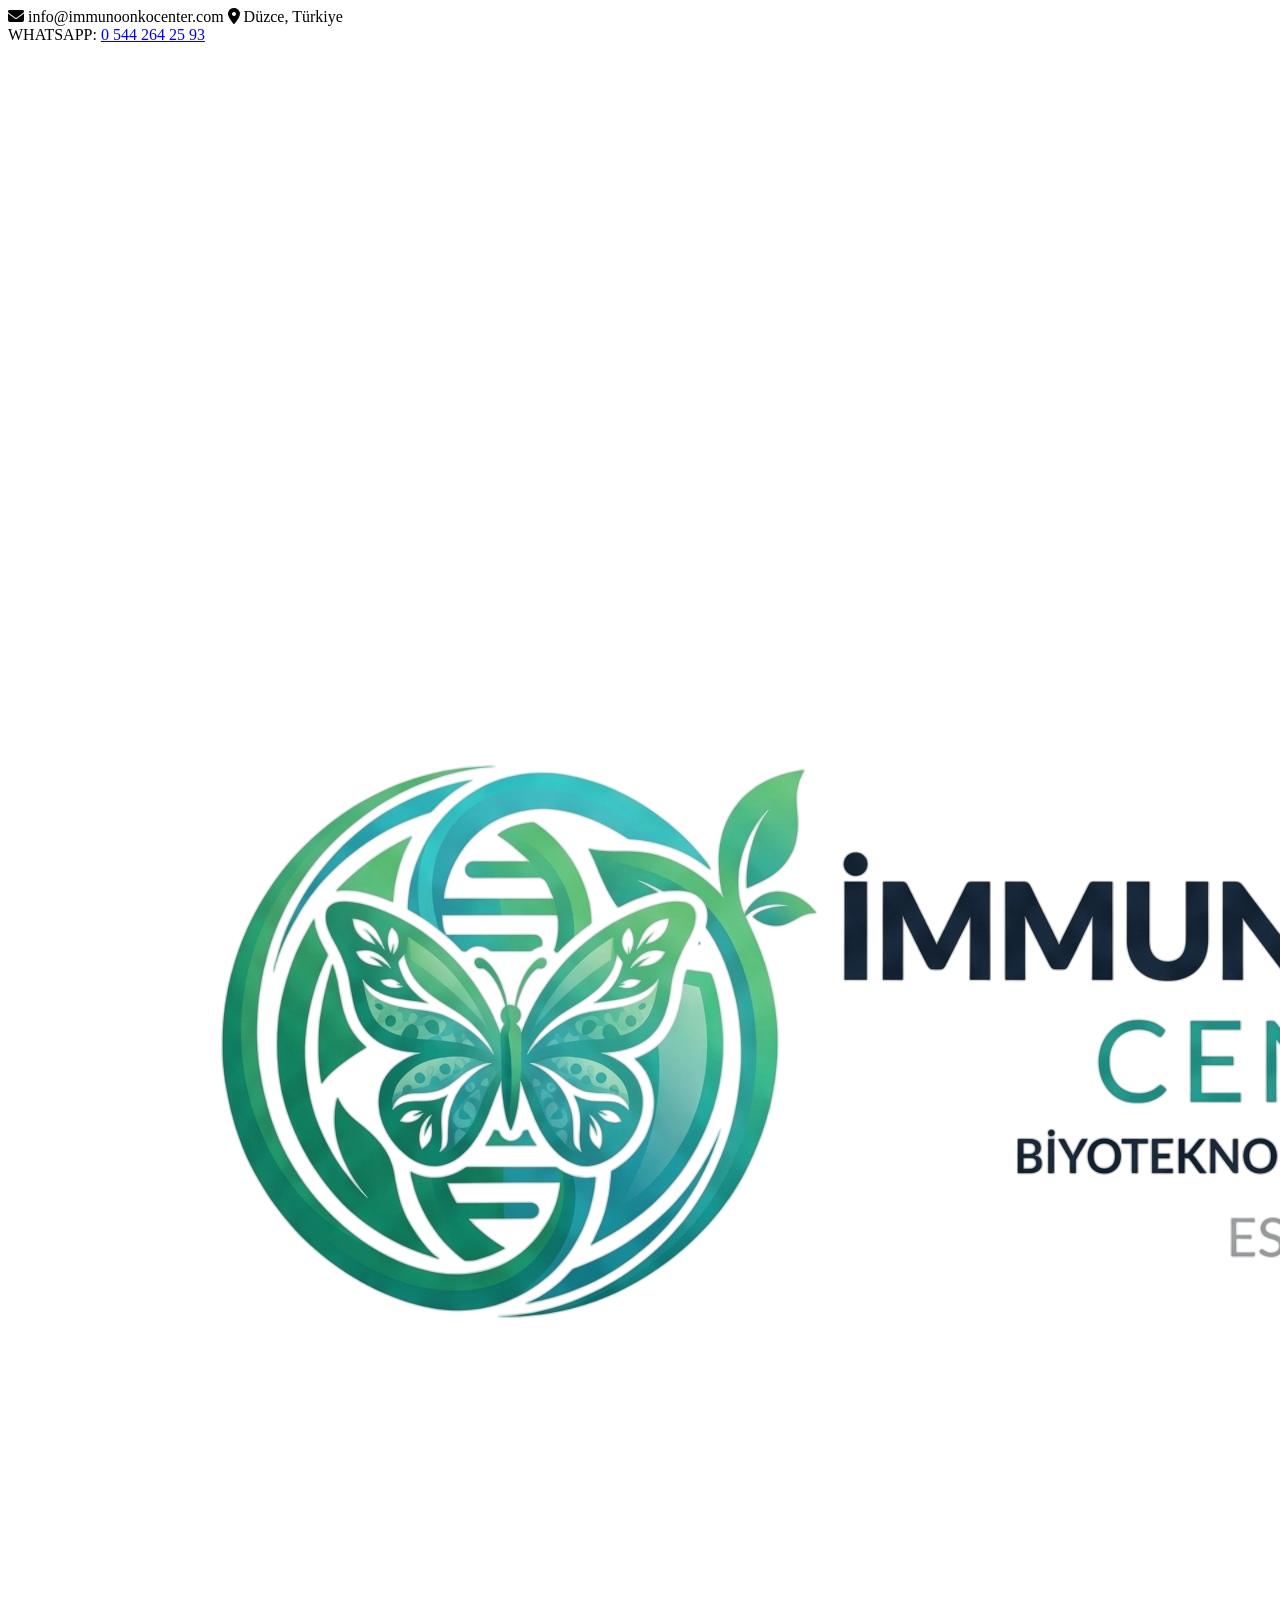
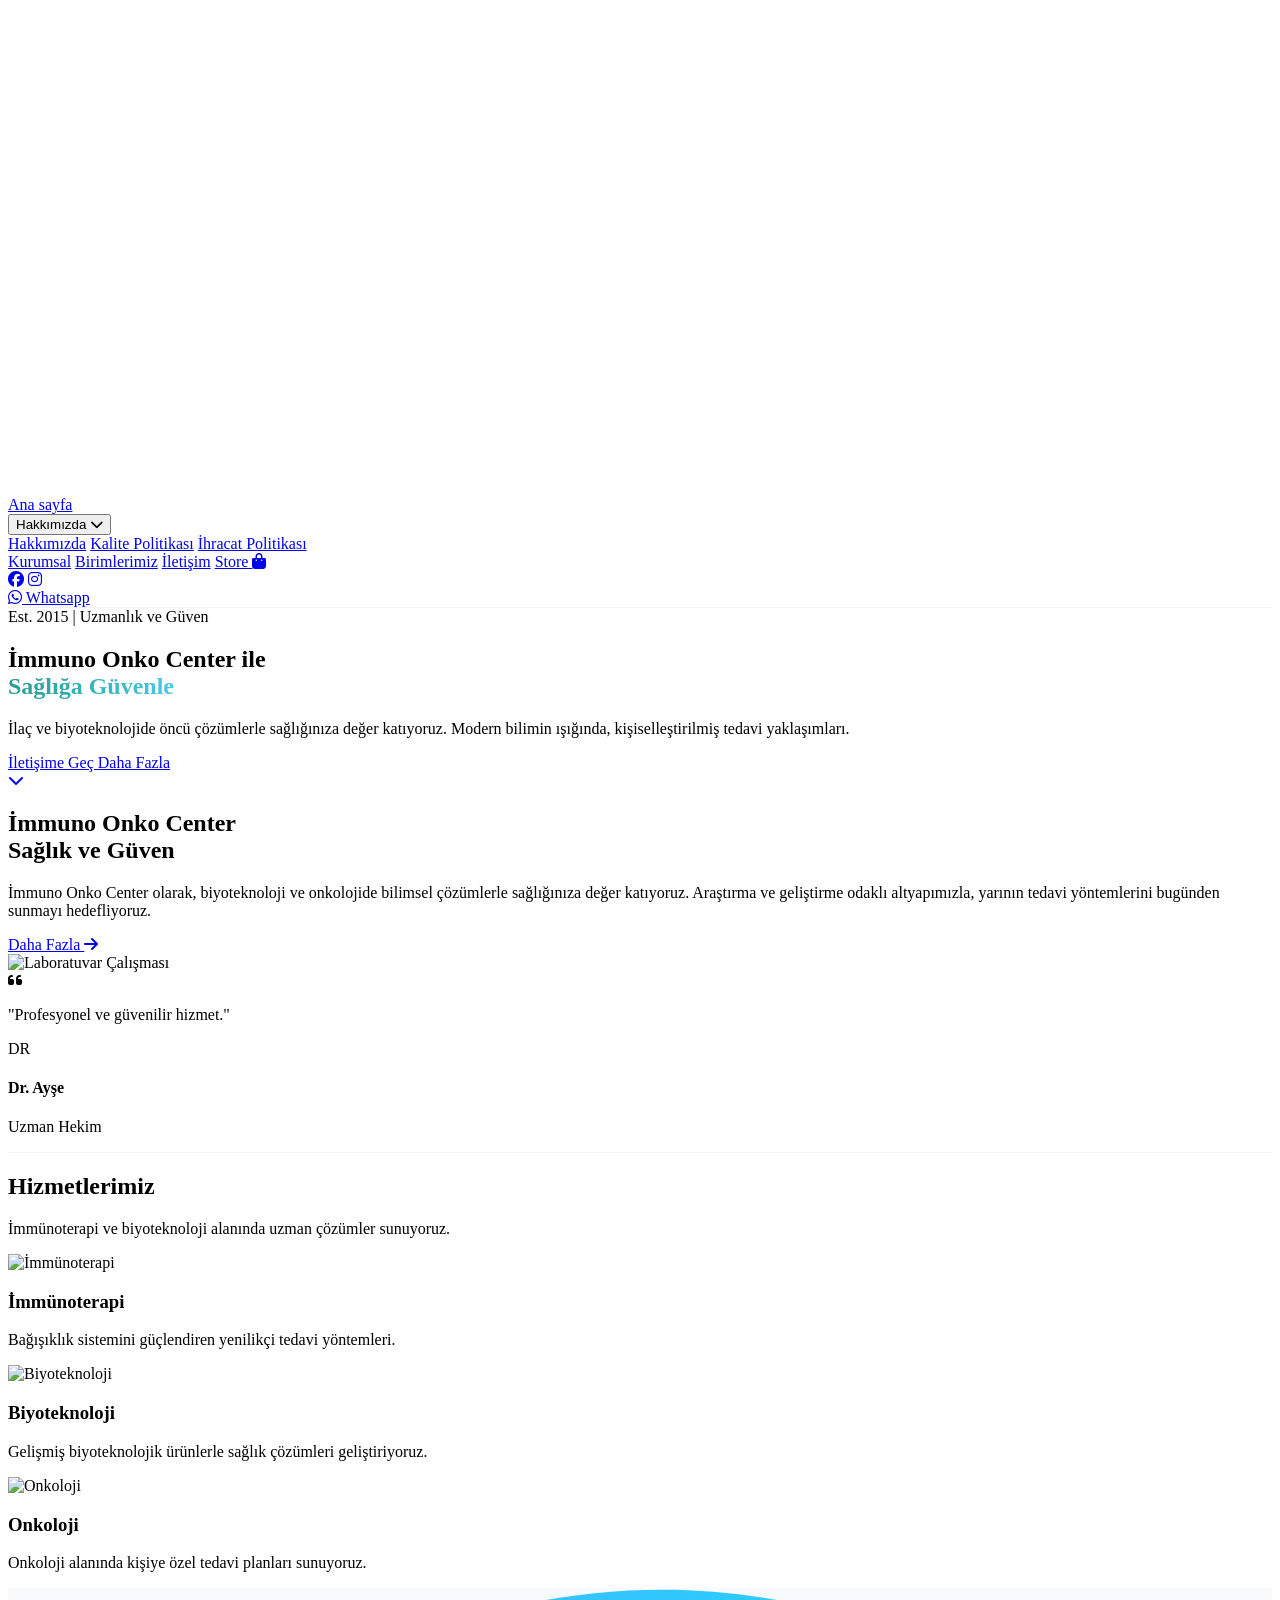
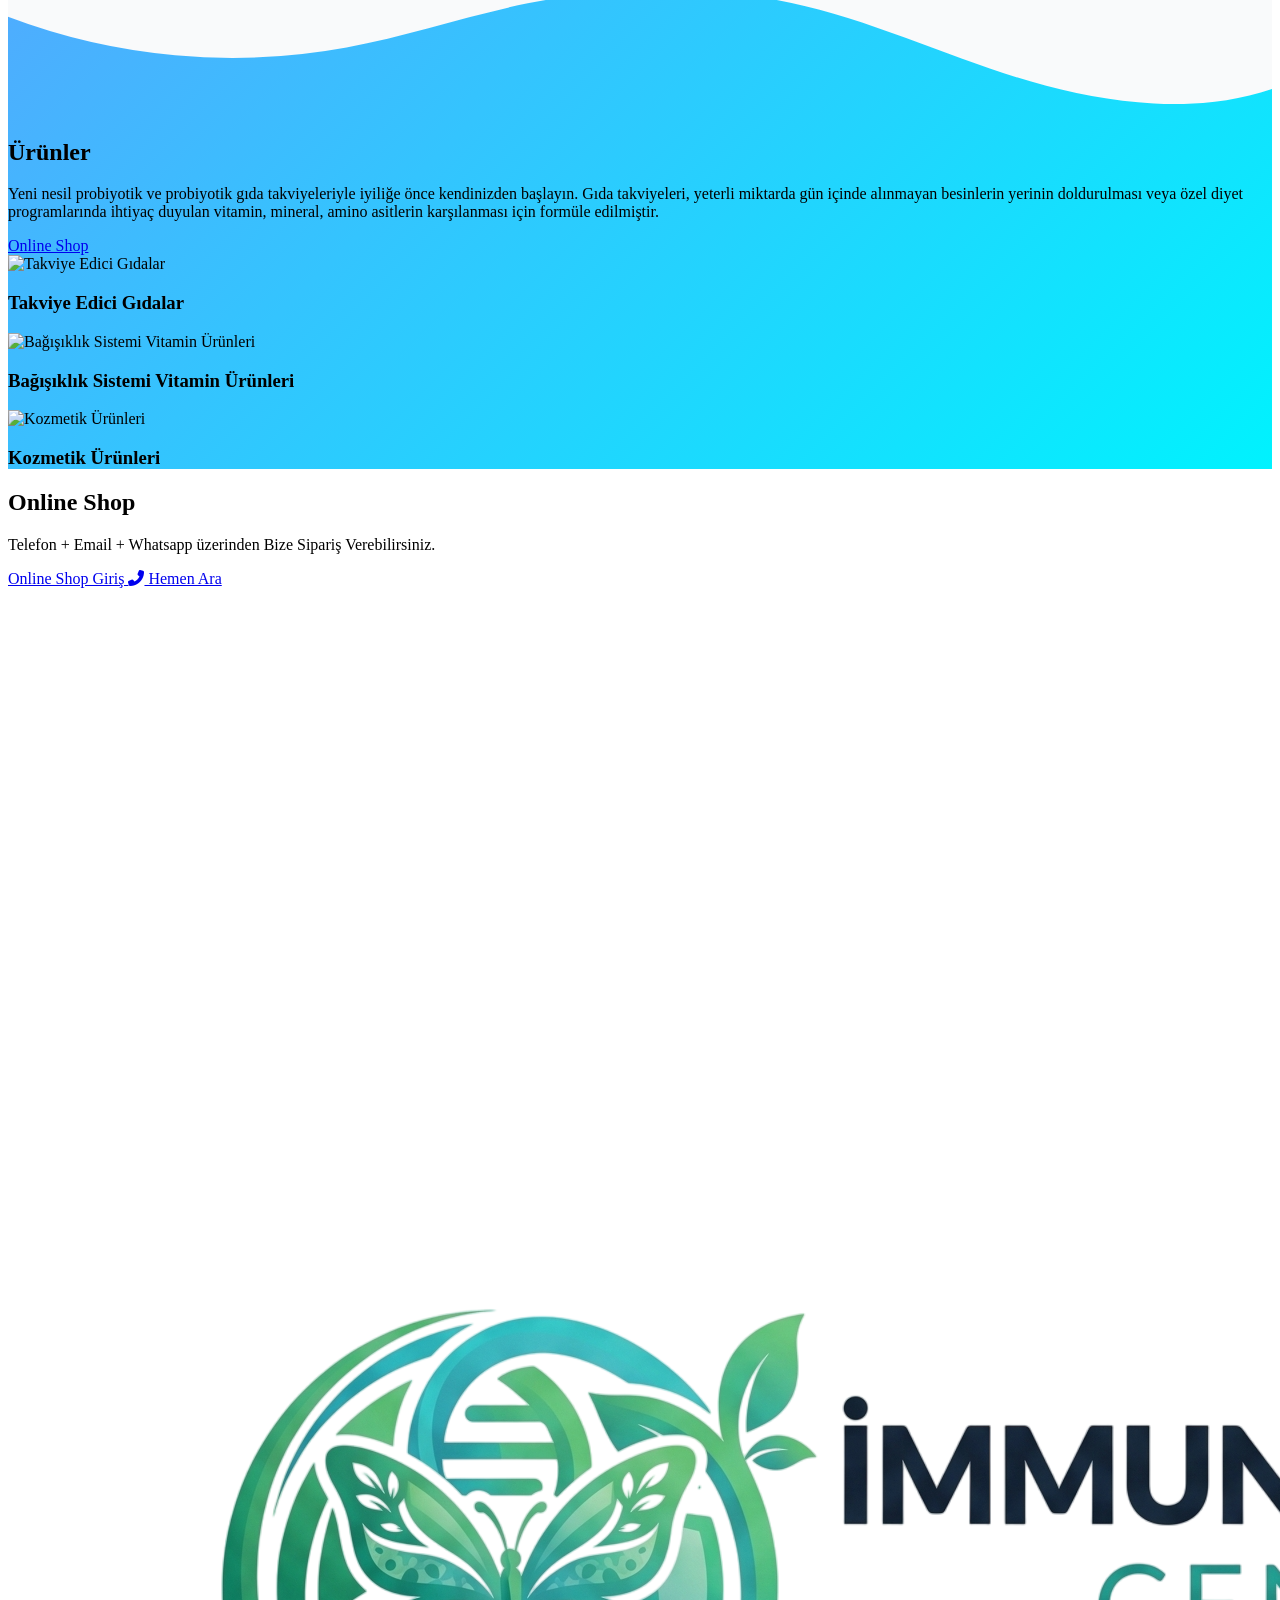
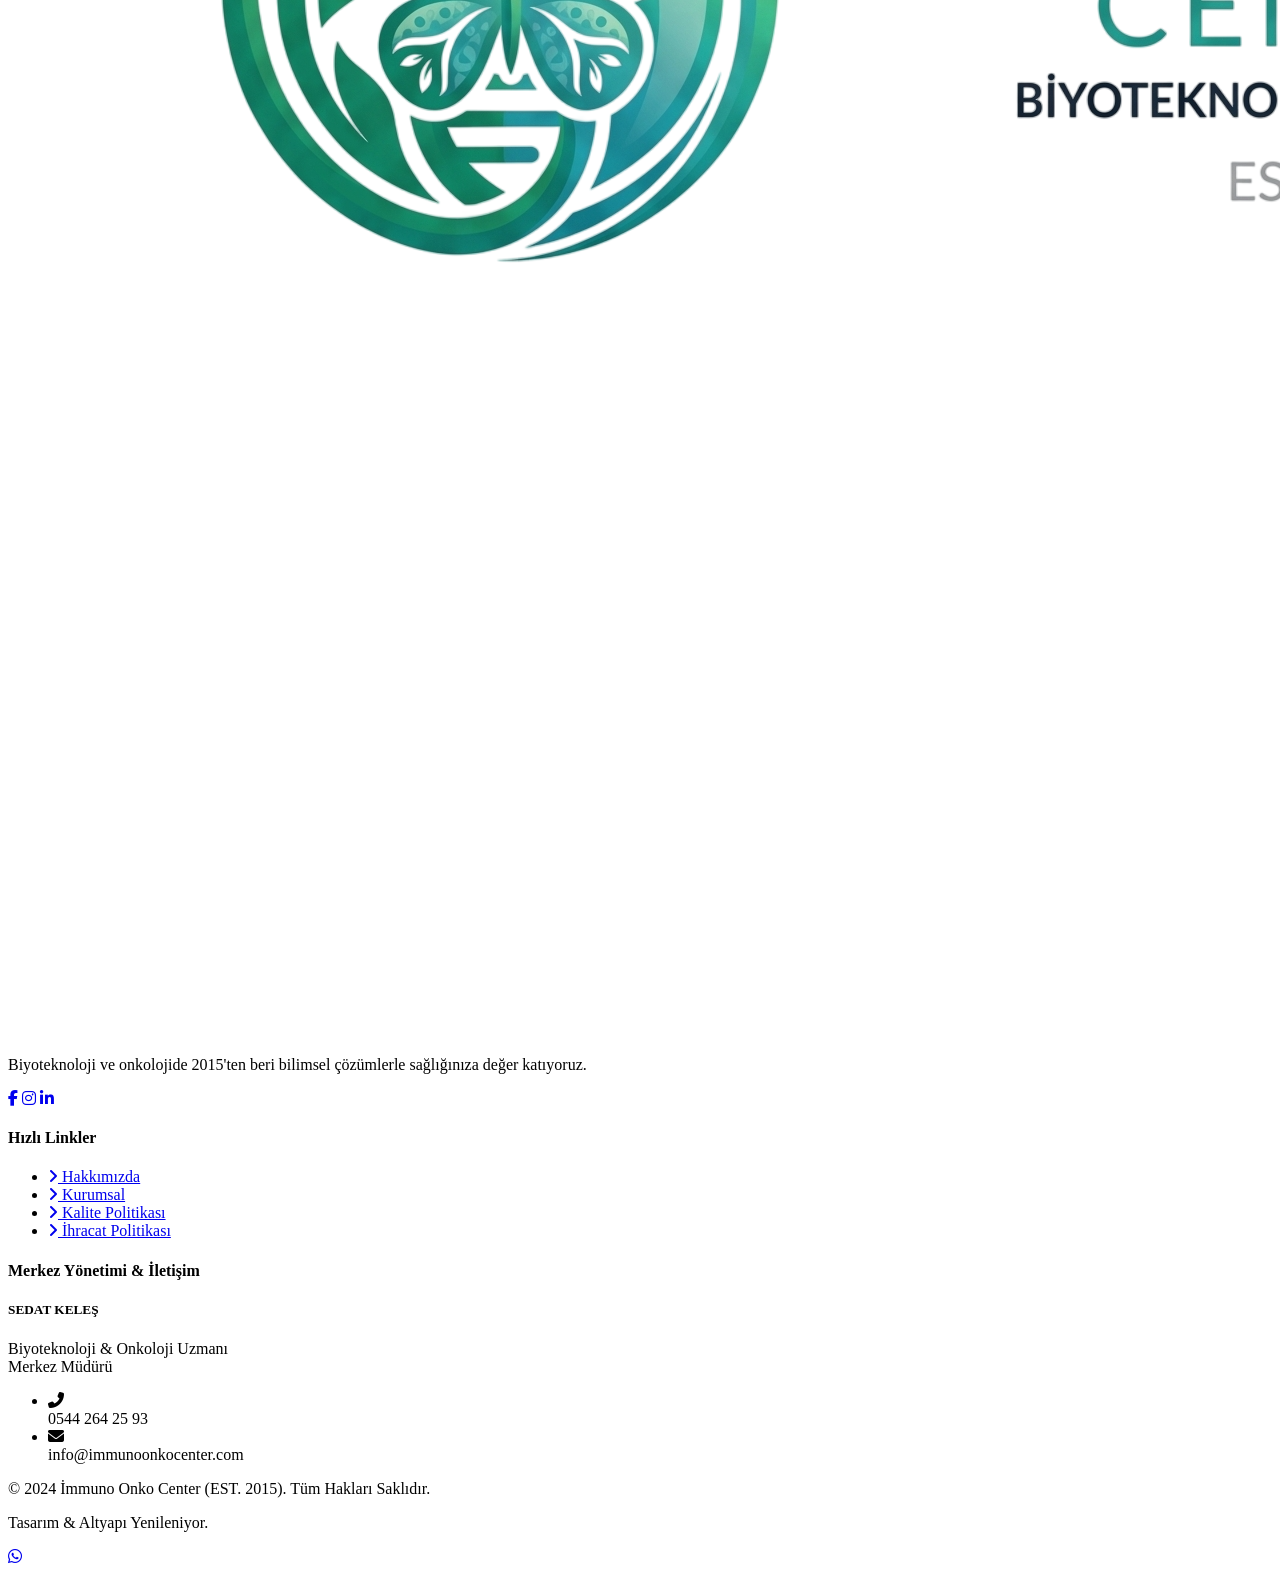
==== index.html @ 54875ae9 "Add files via upload" ====
<!DOCTYPE html>
<html lang="tr" class="scroll-smooth">
<head>
    <meta charset="UTF-8">
    <meta name="viewport" content="width=device-width, initial-scale=1.0">
    <title>İmmuno Onko Center | Sağlık ve Güven</title>
    
    <!-- Google Fonts: Modern tipografi için Poppins ve Inter -->
    <link href="https://fonts.googleapis.com/css2?family=Inter:wght@300;400;500;600&family=Poppins:wght@400;500;600;700;800&display=swap" rel="stylesheet">
    
    <!-- FontAwesome İkonları -->
    <link rel="stylesheet" href="https://cdnjs.cloudflare.com/ajax/libs/font-awesome/6.4.0/css/all.min.css">
    
    <!-- AOS Animasyon Kütüphanesi CSS -->
    <link href="https://unpkg.com/aos@2.3.1/dist/aos.css" rel="stylesheet">
    
    <!-- Tailwind CSS (CDN) -->
    <script src="https://cdn.tailwindcss.com"></script>
    
    <!-- Tailwind Özel Ayarlar ve Renk Paleti -->
    <script>
        tailwind.config = {
            theme: {
                extend: {
                    fontFamily: {
                        sans: ['Inter', 'sans-serif'],
                        heading: ['Poppins', 'sans-serif'],
                    },
                    colors: {
                        brandDark: '#0D1B2A', /* Derin Lacivert */
                        brandBlue: '#1B263B', 
                        brandTeal: '#2A9D8F', /* Logonun yeşil/turkuaz tonu */
                        brandLight: '#E9F5F3',
                        brandAccent: '#E07A5F'
                    }
                }
            }
        }
    </script>
    
    <style>
        .glass-nav {
            background: rgba(255, 255, 255, 0.95);
            backdrop-filter: blur(10px);
            border-bottom: 1px solid rgba(0,0,0,0.05);
        }
        .card-hover:hover {
            transform: translateY(-10px);
            box-shadow: 0 20px 25px -5px rgba(0, 0, 0, 0.1), 0 10px 10px -5px rgba(0, 0, 0, 0.04);
        }
        .gradient-text {
            background: linear-gradient(to right, #2A9D8F, #48cae4);
            -webkit-background-clip: text;
            -webkit-text-fill-color: transparent;
        }
        .products-bg {
            background: linear-gradient(135deg, #4facfe 0%, #00f2fe 100%);
        }
        /* Video arka planı için özel stil */
        .video-container {
            position: absolute;
            top: 0;
            left: 0;
            width: 100%;
            height: 100%;
            overflow: hidden;
            z-index: 0;
        }
        .video-container video {
            min-width: 100%;
            min-height: 100%;
            width: auto;
            height: auto;
            position: absolute;
            top: 50%;
            left: 50%;
            transform: translate(-50%, -50%);
            object-fit: cover;
        }
    </style>
</head>
<body class="font-sans text-gray-800 antialiased overflow-x-hidden selection:bg-brandTeal selection:text-white">

    <!-- Üst Bilgi Barı -->
    <div class="bg-brandDark text-gray-300 text-sm py-2 hidden md:block relative z-50">
        <div class="max-w-7xl mx-auto px-4 sm:px-6 lg:px-8 flex justify-between items-center">
            <div class="flex items-center space-x-6">
                <span><i class="fas fa-envelope text-brandTeal mr-2"></i> info@immunoonkocenter.com</span>
                <span><i class="fas fa-map-marker-alt text-brandTeal mr-2"></i> Düzce, Türkiye</span>
            </div>
            <div class="flex items-center space-x-4">
                <span class="font-semibold text-white tracking-wider">WHATSAPP: <a href="https://wa.me/905442642593" class="hover:text-brandTeal transition">0 544 264 25 93</a></span>
            </div>
        </div>
    </div>

    <!-- Navigasyon (Menü) -->
    <nav class="glass-nav fixed w-full z-50 transition-all duration-300" id="navbar">
        <div class="max-w-7xl mx-auto px-4 sm:px-6 lg:px-8">
            <div class="flex justify-between items-center h-24">
                <!-- Logo -->
                <div class="flex-shrink-0 flex items-center cursor-pointer" onclick="window.scrollTo(0,0)">
                    <img src="immunologo.png" alt="İmmuno Onko Center Logo" class="h-20 drop-shadow-md rounded-full object-contain">
                </div>
                
                <!-- Masaüstü Menü -->
                <div class="hidden lg:flex items-center space-x-8">
                    <a href="index.html" class="text-brandTeal font-semibold border-b-2 border-brandTeal pb-1">Ana sayfa</a>
                    
                    <div class="relative group">
                        <button class="text-brandDark hover:text-brandTeal font-medium transition flex items-center pb-1">
                            Hakkımızda <i class="fas fa-chevron-down ml-1 text-xs"></i>
                        </button>
                        <div class="absolute left-0 mt-2 w-48 bg-white rounded-xl shadow-xl opacity-0 invisible group-hover:opacity-100 group-hover:visible transition-all duration-300 transform origin-top-left scale-95 group-hover:scale-100">
                            <a href="hakkimizda.html" class="block px-4 py-3 text-sm text-gray-700 hover:bg-brandLight hover:text-brandTeal rounded-t-xl">Hakkımızda</a>
                            <a href="kalite-politikasi.html" class="block px-4 py-3 text-sm text-gray-700 hover:bg-brandLight hover:text-brandTeal">Kalite Politikası</a>
                            <a href="ihracat-politikasi.html" class="block px-4 py-3 text-sm text-gray-700 hover:bg-brandLight hover:text-brandTeal rounded-b-xl">İhracat Politikası</a>
                        </div>
                    </div>

                    <a href="kurumsal.html" class="text-brandDark hover:text-brandTeal font-medium transition pb-1">Kurumsal</a>
                    <a href="birimlerimiz.html" class="text-brandDark hover:text-brandTeal font-medium transition pb-1">Birimlerimiz</a>
                    <a href="iletisim.html" class="text-brandDark hover:text-brandTeal font-medium transition pb-1">İletişim</a>
                    <a href="#store" class="text-brandDark hover:text-brandTeal font-medium transition pb-1">Store <i class="fas fa-shopping-bag ml-1"></i></a>
                    
                    <div class="flex space-x-3 text-lg border-l pl-6 border-gray-200">
                        <a href="#" class="text-gray-400 hover:text-brandTeal transition"><i class="fab fa-facebook"></i></a>
                        <a href="#" class="text-gray-400 hover:text-brandTeal transition"><i class="fab fa-instagram"></i></a>
                    </div>
                    
                    <a href="https://wa.me/905442642593" target="_blank" class="bg-[#25D366] text-white px-6 py-2.5 rounded-full font-medium hover:bg-green-600 transition shadow-lg shadow-green-200 flex items-center">
                        <i class="fab fa-whatsapp text-xl mr-2"></i> Whatsapp
                    </a>
                </div>
            </div>
        </div>
    </nav>

    <!-- YENİ VİDEOLU HERO (Giriş) Bölümü -->
    <section class="relative h-screen flex items-center pt-20">
        
        <!-- Güvenilir Konuyla Alakalı Arka Plan Videosu (DNA/Medikal Animasyon) -->
        <div class="video-container">
            <video autoplay loop muted playsinline>
                <source src="https://assets.mixkit.co/videos/preview/mixkit-medical-animation-of-a-dna-strand-32865-large.mp4" type="video/mp4">
            </video>
        </div>

        <!-- Videonun Üzerindeki Renkli Saydam Katman (Karanlık/Turkuaz Filtre) -->
        <div class="absolute z-10 inset-0 bg-brandDark/80 bg-gradient-to-r from-[#0D1B2A]/90 to-[#2A9D8F]/60"></div>

        <div class="max-w-7xl mx-auto px-4 sm:px-6 lg:px-8 relative z-20 w-full">
            <div class="text-center md:text-left md:w-2/3" data-aos="fade-right" data-aos-duration="1500">
                <div class="inline-block px-4 py-2 rounded-full bg-brandTeal/20 text-brandTeal font-semibold tracking-wide text-sm mb-6 border border-brandTeal/30 backdrop-blur-md">
                    Est. 2015 | Uzmanlık ve Güven
                </div>
                <h1 class="font-heading text-5xl md:text-7xl font-bold text-white mb-6 leading-tight drop-shadow-lg">
                    İmmuno Onko Center ile <br> <span class="gradient-text drop-shadow-none">Sağlığa Güvenle</span>
                </h1>
                <p class="text-xl text-gray-200 mb-10 font-light max-w-2xl leading-relaxed drop-shadow-md">
                    İlaç ve biyoteknolojide öncü çözümlerle sağlığınıza değer katıyoruz. Modern bilimin ışığında, kişiselleştirilmiş tedavi yaklaşımları.
                </p>
                <div class="flex flex-col sm:flex-row gap-4 md:justify-start justify-center">
                    <a href="iletisim.html" class="bg-brandTeal text-white px-8 py-4 rounded-full font-semibold hover:bg-white hover:text-brandTeal transition duration-300 shadow-[0_0_20px_rgba(42,157,143,0.5)] text-center">
                        İletişime Geç
                    </a>
                    <a href="#about" class="bg-transparent border border-white/70 text-white px-8 py-4 rounded-full font-semibold hover:bg-white hover:text-brandDark transition duration-300 text-center backdrop-blur-sm">
                        Daha Fazla
                    </a>
                </div>
            </div>
        </div>
        
        <!-- Aşağı Kaydır İkonu -->
        <div class="absolute bottom-10 left-1/2 transform -translate-x-1/2 animate-bounce z-20">
            <a href="#about" class="text-white opacity-70 hover:opacity-100 transition"><i class="fas fa-chevron-down text-4xl drop-shadow-lg"></i></a>
        </div>
    </section>

    <!-- Hakkımızda & Güven Bölümü (Dr. Ayşe Yorumu) -->
    <section id="about" class="py-24 bg-white relative overflow-hidden">
        <div class="max-w-7xl mx-auto px-4 sm:px-6 lg:px-8">
            <div class="flex flex-col lg:flex-row items-center gap-16">
                <!-- Sol Metin -->
                <div class="lg:w-1/2" data-aos="fade-right">
                    <h2 class="font-heading text-4xl md:text-5xl font-bold text-brandDark mb-6 leading-tight">
                        İmmuno Onko Center <br><span class="text-brandTeal">Sağlık ve Güven</span>
                    </h2>
                    <div class="w-20 h-1.5 bg-brandTeal rounded-full mb-8"></div>
                    <p class="text-lg text-gray-600 mb-8 leading-relaxed">
                        İmmuno Onko Center olarak, biyoteknoloji ve onkolojide bilimsel çözümlerle sağlığınıza değer katıyoruz. Araştırma ve geliştirme odaklı altyapımızla, yarının tedavi yöntemlerini bugünden sunmayı hedefliyoruz.
                    </p>
                    <a href="kurumsal.html" class="inline-flex items-center px-6 py-3 border-2 border-gray-900 rounded-full text-gray-900 font-semibold hover:bg-gray-900 hover:text-white transition group">
                        Daha Fazla <i class="fas fa-arrow-right ml-2 transform group-hover:translate-x-1 transition"></i>
                    </a>
                </div>
                
                <!-- GÜNCELLENMİŞ GÖRSEL VE TESTIMONIAL ALANI -->
                <div class="lg:w-1/2 relative" data-aos="fade-left" data-aos-delay="200">
                    <!-- Sağlam ve Kalıcı Bir Görsel Linki -->
                    <img src="https://images.unsplash.com/photo-1579154204601-01588f351e67?ixlib=rb-4.0.3&auto=format&fit=crop&w=1000&q=80" alt="Laboratuvar Çalışması" class="rounded-3xl shadow-2xl object-cover h-[500px] w-full">
                    
                    <div class="absolute -bottom-8 -left-8 md:bottom-10 md:-left-12 bg-white p-8 rounded-2xl shadow-[0_20px_50px_rgba(0,0,0,0.1)] max-w-sm border-l-4 border-brandTeal glass-nav" data-aos="zoom-in" data-aos-delay="400">
                        <i class="fas fa-quote-left text-3xl text-brandTeal/30 absolute top-4 left-4"></i>
                        <p class="text-brandDark font-medium text-lg relative z-10 italic mb-4 mt-2">
                            "Profesyonel ve güvenilir hizmet."
                        </p>
                        <div class="flex items-center">
                            <div class="w-10 h-10 bg-brandLight rounded-full flex items-center justify-center text-brandTeal font-bold mr-3">
                                DR
                            </div>
                            <div>
                                <h4 class="font-bold text-gray-900">Dr. Ayşe</h4>
                                <p class="text-sm text-gray-500">Uzman Hekim</p>
                            </div>
                        </div>
                    </div>
                </div>
            </div>
        </div>
    </section>

    <!-- Hizmetlerimiz Bölümü -->
    <section class="py-24 bg-gray-50">
        <div class="max-w-7xl mx-auto px-4 sm:px-6 lg:px-8">
            <div class="text-center max-w-3xl mx-auto mb-16" data-aos="fade-up">
                <h2 class="font-heading text-4xl font-bold text-brandDark mb-4">Hizmetlerimiz</h2>
                <p class="text-xl text-gray-600">İmmünoterapi ve biyoteknoloji alanında uzman çözümler sunuyoruz.</p>
            </div>

            <div class="grid grid-cols-1 md:grid-cols-3 gap-8">
                <div class="bg-white rounded-3xl overflow-hidden shadow-lg card-hover" data-aos="fade-up" data-aos-delay="100">
                    <div class="h-56 overflow-hidden">
                        <img src="https://images.unsplash.com/photo-1579684385127-1ef15d508118?q=80&w=800&auto=format&fit=crop" alt="İmmünoterapi" class="w-full h-full object-cover transition duration-500 hover:scale-110">
                    </div>
                    <div class="p-8">
                        <h3 class="font-heading text-2xl font-bold text-brandDark mb-3">İmmünoterapi</h3>
                        <p class="text-gray-600">Bağışıklık sistemini güçlendiren yenilikçi tedavi yöntemleri.</p>
                    </div>
                </div>

                <div class="bg-white rounded-3xl overflow-hidden shadow-lg card-hover" data-aos="fade-up" data-aos-delay="200">
                    <div class="h-56 overflow-hidden">
                        <img src="https://images.unsplash.com/photo-1532187863486-abf9dbad1b69?q=80&w=800&auto=format&fit=crop" alt="Biyoteknoloji" class="w-full h-full object-cover transition duration-500 hover:scale-110">
                    </div>
                    <div class="p-8">
                        <h3 class="font-heading text-2xl font-bold text-brandDark mb-3">Biyoteknoloji</h3>
                        <p class="text-gray-600">Gelişmiş biyoteknolojik ürünlerle sağlık çözümleri geliştiriyoruz.</p>
                    </div>
                </div>

                <div class="bg-white rounded-3xl overflow-hidden shadow-lg card-hover" data-aos="fade-up" data-aos-delay="300">
                    <div class="h-56 overflow-hidden">
                        <img src="https://images.unsplash.com/photo-1576086213369-97a306d36557?q=80&w=800&auto=format&fit=crop" alt="Onkoloji" class="w-full h-full object-cover transition duration-500 hover:scale-110">
                    </div>
                    <div class="p-8">
                        <h3 class="font-heading text-2xl font-bold text-brandDark mb-3">Onkoloji</h3>
                        <p class="text-gray-600">Onkoloji alanında kişiye özel tedavi planları sunuyoruz.</p>
                    </div>
                </div>
            </div>
        </div>
    </section>

    <!-- Ürünler Bölümü -->
    <section id="store" class="py-24 products-bg relative">
        <div class="absolute top-0 left-0 w-full overflow-hidden leading-none rotate-180">
            <svg class="relative block w-full h-12" data-name="Layer 1" xmlns="http://www.w3.org/2000/svg" viewBox="0 0 1200 120" preserveAspectRatio="none">
                <path d="M321.39,56.44c58-10.79,114.16-30.13,172-41.86,82.39-16.72,168.19-17.73,250.45-.39C823.78,31,906.67,72,985.66,92.83c70.05,18.48,146.53,26.09,214.34,3V0H0V27.35A600.21,600.21,0,0,0,321.39,56.44Z" fill="#f9fafb"></path>
            </svg>
        </div>

        <div class="max-w-7xl mx-auto px-4 sm:px-6 lg:px-8 relative z-10 mt-10">
            <div class="text-center max-w-4xl mx-auto mb-16 text-white" data-aos="fade-up">
                <h2 class="font-heading text-4xl md:text-5xl font-bold mb-6">Ürünler</h2>
                <p class="text-lg text-white/90 leading-relaxed mb-8">
                    Yeni nesil probiyotik ve probiyotik gıda takviyeleriyle iyiliğe önce kendinizden başlayın. Gıda takviyeleri, yeterli miktarda gün içinde alınmayan besinlerin yerinin doldurulması veya özel diyet programlarında ihtiyaç duyulan vitamin, mineral, amino asitlerin karşılanması için formüle edilmiştir.
                </p>
                <a href="#store" class="inline-block border-2 border-white text-white px-8 py-3 rounded-full font-semibold hover:bg-white hover:text-blue-600 transition duration-300">
                    Online Shop
                </a>
            </div>

            <div class="grid grid-cols-1 md:grid-cols-3 gap-6">
                <div class="bg-white/10 backdrop-blur-md rounded-2xl p-4 border border-white/20 card-hover group" data-aos="fade-up" data-aos-delay="100">
                    <div class="rounded-xl overflow-hidden mb-4 h-48 bg-white flex items-center justify-center p-4">
                        <img src="https://images.unsplash.com/photo-1584308666744-24d5c474f2ae?q=80&w=800&auto=format&fit=crop" alt="Takviye Edici Gıdalar" class="h-full object-contain group-hover:scale-105 transition">
                    </div>
                    <h3 class="text-xl font-semibold text-white text-center py-2">Takviye Edici Gıdalar</h3>
                </div>

                <div class="bg-white/10 backdrop-blur-md rounded-2xl p-4 border border-white/20 card-hover group" data-aos="fade-up" data-aos-delay="200">
                    <div class="rounded-xl overflow-hidden mb-4 h-48 bg-white flex items-center justify-center p-4">
                        <img src="https://images.unsplash.com/photo-1550572017-edb799988a65?q=80&w=800&auto=format&fit=crop" alt="Bağışıklık Sistemi Vitamin Ürünleri" class="h-full object-contain group-hover:scale-105 transition">
                    </div>
                    <h3 class="text-xl font-semibold text-white text-center py-2">Bağışıklık Sistemi Vitamin Ürünleri</h3>
                </div>

                <div class="bg-white/10 backdrop-blur-md rounded-2xl p-4 border border-white/20 card-hover group" data-aos="fade-up" data-aos-delay="300">
                    <div class="rounded-xl overflow-hidden mb-4 h-48 bg-white flex items-center justify-center p-4">
                        <img src="https://images.unsplash.com/photo-1556228578-0d85b1a4d571?q=80&w=800&auto=format&fit=crop" alt="Kozmetik Ürünleri" class="h-full object-contain group-hover:scale-105 transition">
                    </div>
                    <h3 class="text-xl font-semibold text-white text-center py-2">Kozmetik Ürünleri</h3>
                </div>
            </div>
        </div>
    </section>

    <!-- Online Shop Sipariş Call To Action -->
    <section class="py-20 bg-brandDark text-center border-t border-white/10">
        <div class="max-w-4xl mx-auto px-4" data-aos="zoom-in">
            <h2 class="font-heading text-4xl font-bold text-white mb-4">Online Shop</h2>
            <p class="text-gray-400 text-lg mb-8">Telefon + Email + Whatsapp üzerinden Bize Sipariş Verebilirsiniz.</p>
            <div class="flex flex-col sm:flex-row justify-center items-center gap-4">
                <a href="https://wa.me/905442642593" class="bg-transparent border border-brandTeal text-brandTeal px-10 py-3 rounded-full font-bold hover:bg-brandTeal hover:text-white transition w-full sm:w-auto">
                    Online Shop Giriş
                </a>
                <a href="tel:05442642593" class="bg-brandTeal text-white px-10 py-3 rounded-full font-bold hover:bg-white hover:text-brandTeal transition w-full sm:w-auto">
                    <i class="fas fa-phone-alt mr-2"></i> Hemen Ara
                </a>
            </div>
        </div>
    </section>

    <!-- İletişim & Footer -->
    <footer id="contact" class="bg-gray-900 pt-20 pb-10 border-t-4 border-brandTeal">
        <div class="max-w-7xl mx-auto px-4 sm:px-6 lg:px-8">
            <div class="grid grid-cols-1 md:grid-cols-3 gap-12 mb-16">
                
                <div data-aos="fade-up" data-aos-delay="100">
                    <img src="immunologo.png" alt="Logo" class="h-20 mb-6 bg-white p-2 rounded-xl object-contain">
                    <p class="text-gray-400 leading-relaxed mb-6">
                        Biyoteknoloji ve onkolojide 2015'ten beri bilimsel çözümlerle sağlığınıza değer katıyoruz.
                    </p>
                    <div class="flex space-x-4">
                        <a href="#" class="w-10 h-10 rounded-full bg-gray-800 flex items-center justify-center text-gray-400 hover:bg-brandTeal hover:text-white transition"><i class="fab fa-facebook-f"></i></a>
                        <a href="#" class="w-10 h-10 rounded-full bg-gray-800 flex items-center justify-center text-gray-400 hover:bg-brandTeal hover:text-white transition"><i class="fab fa-instagram"></i></a>
                        <a href="#" class="w-10 h-10 rounded-full bg-gray-800 flex items-center justify-center text-gray-400 hover:bg-brandTeal hover:text-white transition"><i class="fab fa-linkedin-in"></i></a>
                    </div>
                </div>

                <div data-aos="fade-up" data-aos-delay="200">
                    <h4 class="text-white text-xl font-bold mb-6 font-heading relative inline-block">
                        Hızlı Linkler
                        <span class="absolute -bottom-2 left-0 w-1/2 h-1 bg-brandTeal rounded-full"></span>
                    </h4>
                    <ul class="space-y-3">
                        <li><a href="hakkimizda.html" class="text-gray-400 hover:text-brandTeal transition flex items-center"><i class="fas fa-angle-right mr-2 text-xs"></i> Hakkımızda</a></li>
                        <li><a href="kurumsal.html" class="text-gray-400 hover:text-brandTeal transition flex items-center"><i class="fas fa-angle-right mr-2 text-xs"></i> Kurumsal</a></li>
                        <li><a href="kalite-politikasi.html" class="text-gray-400 hover:text-brandTeal transition flex items-center"><i class="fas fa-angle-right mr-2 text-xs"></i> Kalite Politikası</a></li>
                        <li><a href="ihracat-politikasi.html" class="text-gray-400 hover:text-brandTeal transition flex items-center"><i class="fas fa-angle-right mr-2 text-xs"></i> İhracat Politikası</a></li>
                    </ul>
                </div>

                <div data-aos="fade-up" data-aos-delay="300">
                    <h4 class="text-white text-xl font-bold mb-6 font-heading relative inline-block">
                        Merkez Yönetimi & İletişim
                        <span class="absolute -bottom-2 left-0 w-1/2 h-1 bg-brandTeal rounded-full"></span>
                    </h4>
                    
                    <div class="bg-gray-800/50 p-6 rounded-2xl border border-gray-700">
                        <h5 class="text-brandTeal font-bold text-lg">SEDAT KELEŞ</h5>
                        <p class="text-gray-400 text-sm mb-4 border-b border-gray-700 pb-4">Biyoteknoloji & Onkoloji Uzmanı <br> Merkez Müdürü</p>
                        
                        <ul class="space-y-4">
                            <li class="flex items-start">
                                <i class="fas fa-phone-alt text-brandTeal mt-1 mr-3"></i>
                                <div>
                                    <span class="block text-gray-300 font-medium">0544 264 25 93</span>
                                </div>
                            </li>
                            <li class="flex items-start">
                                <i class="fas fa-envelope text-brandTeal mt-1 mr-3"></i>
                                <div>
                                    <span class="block text-gray-300">info@immunoonkocenter.com</span>
                                </div>
                            </li>
                        </ul>
                    </div>
                </div>
            </div>

            <div class="border-t border-gray-800 pt-8 flex flex-col md:flex-row justify-between items-center text-gray-500 text-sm">
                <p>&copy; 2024 İmmuno Onko Center (EST. 2015). Tüm Hakları Saklıdır.</p>
                <p class="mt-2 md:mt-0">Tasarım & Altyapı Yenileniyor.</p>
            </div>
        </div>
    </footer>

    <!-- Sağ Alt Sabit Whatsapp Butonu -->
    <a href="https://wa.me/905442642593" target="_blank" class="fixed bottom-6 right-6 bg-[#25D366] text-white w-14 h-14 rounded-full flex items-center justify-center text-3xl shadow-[0_4px_15px_rgba(37,211,102,0.4)] hover:scale-110 transition-transform z-50 animate-bounce">
        <i class="fab fa-whatsapp"></i>
    </a>

    <!-- AOS Animasyon Scripti -->
    <script src="https://unpkg.com/aos@2.3.1/dist/aos.js"></script>
    <script>
        AOS.init({
            duration: 800,
            once: true, 
            offset: 50
        });

        window.addEventListener('scroll', function() {
            const navbar = document.getElementById('navbar');
            if (window.scrollY > 20) {
                navbar.classList.add('shadow-md');
            } else {
                navbar.classList.remove('shadow-md');
            }
        });
    </script>
</body>
</html>
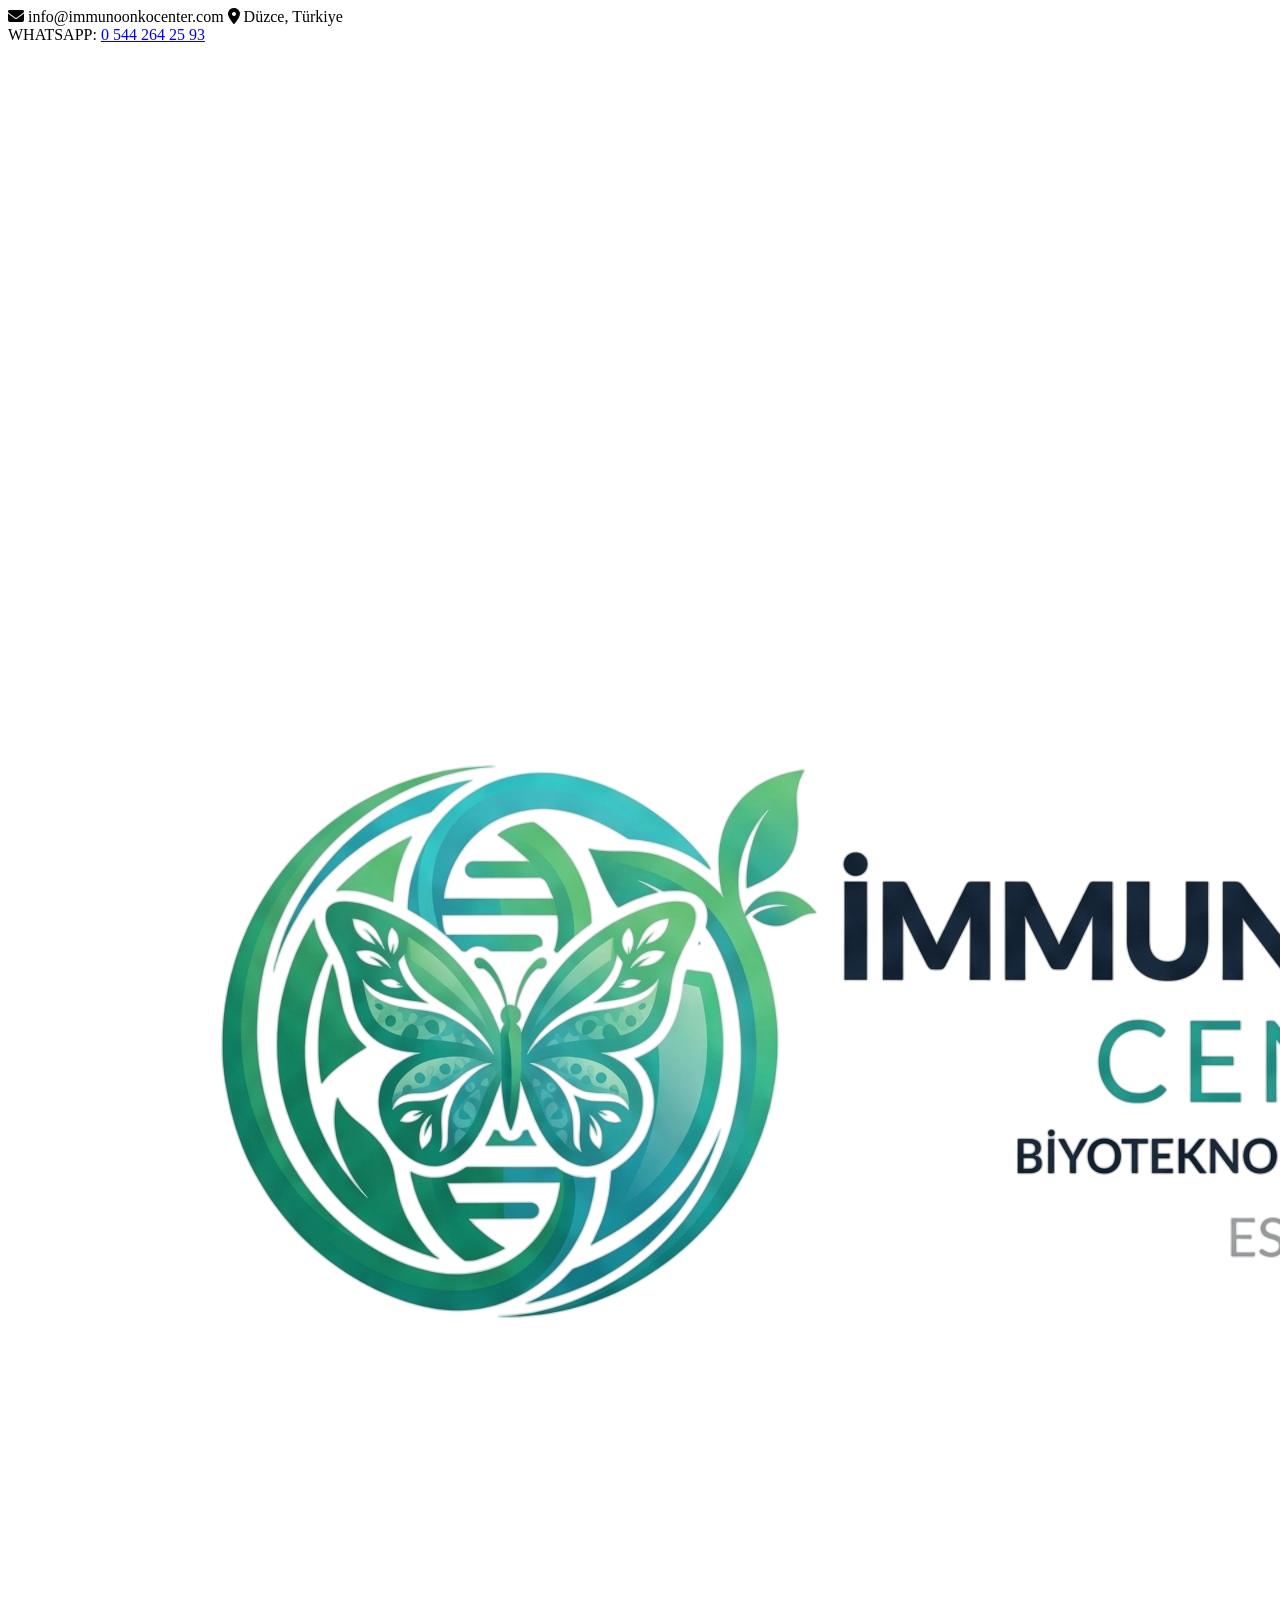
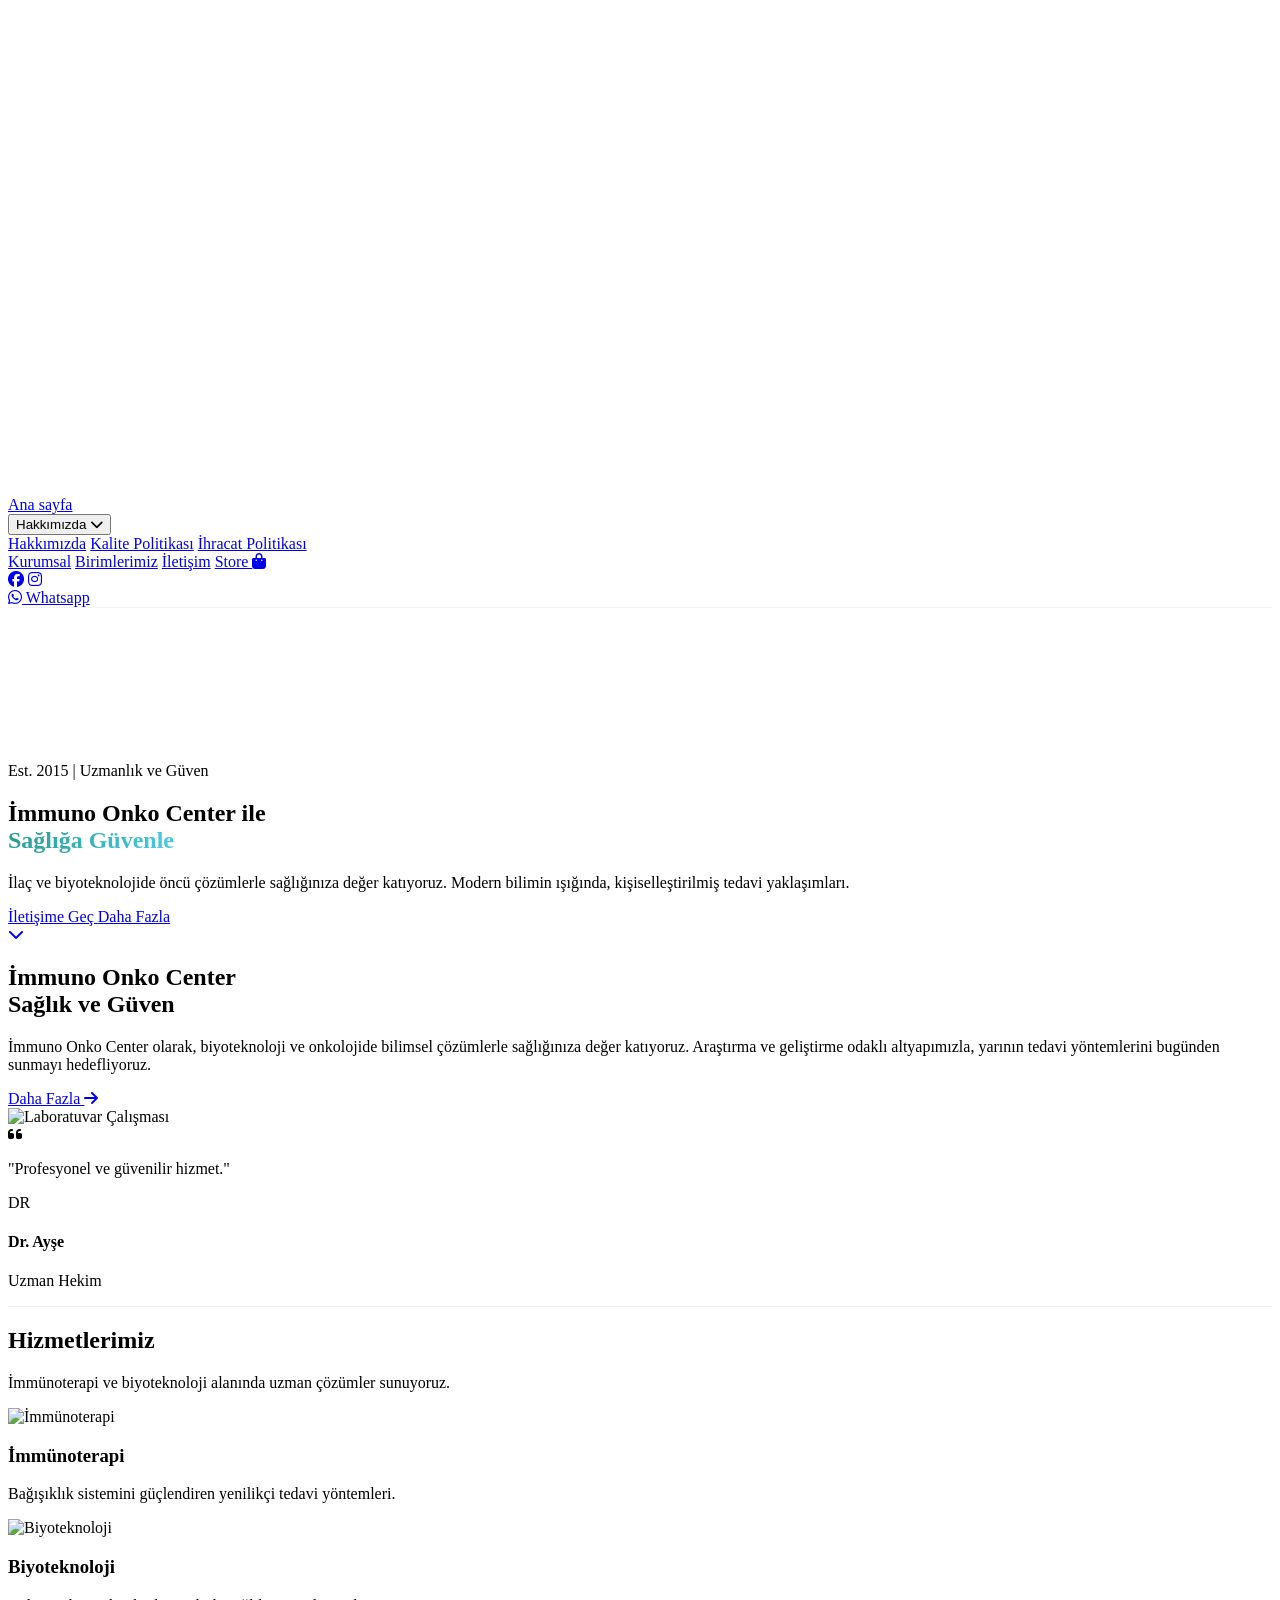
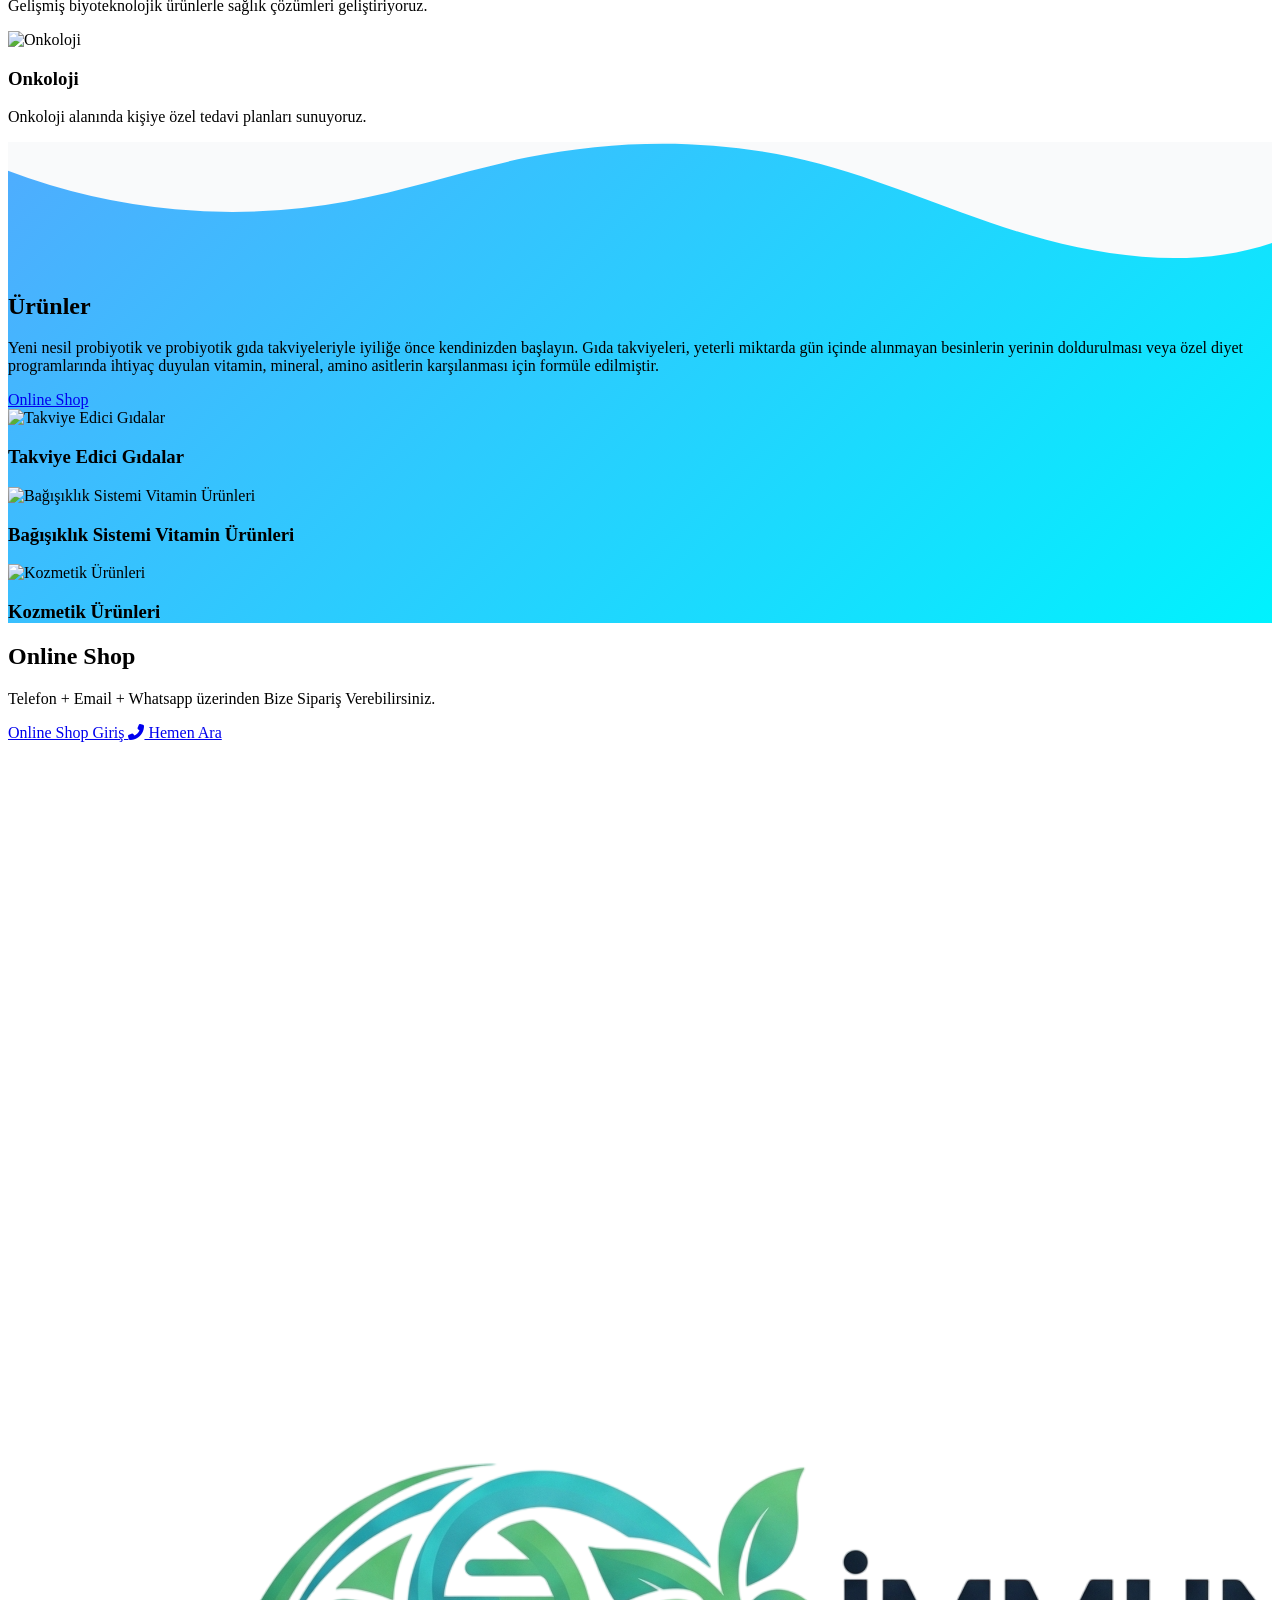
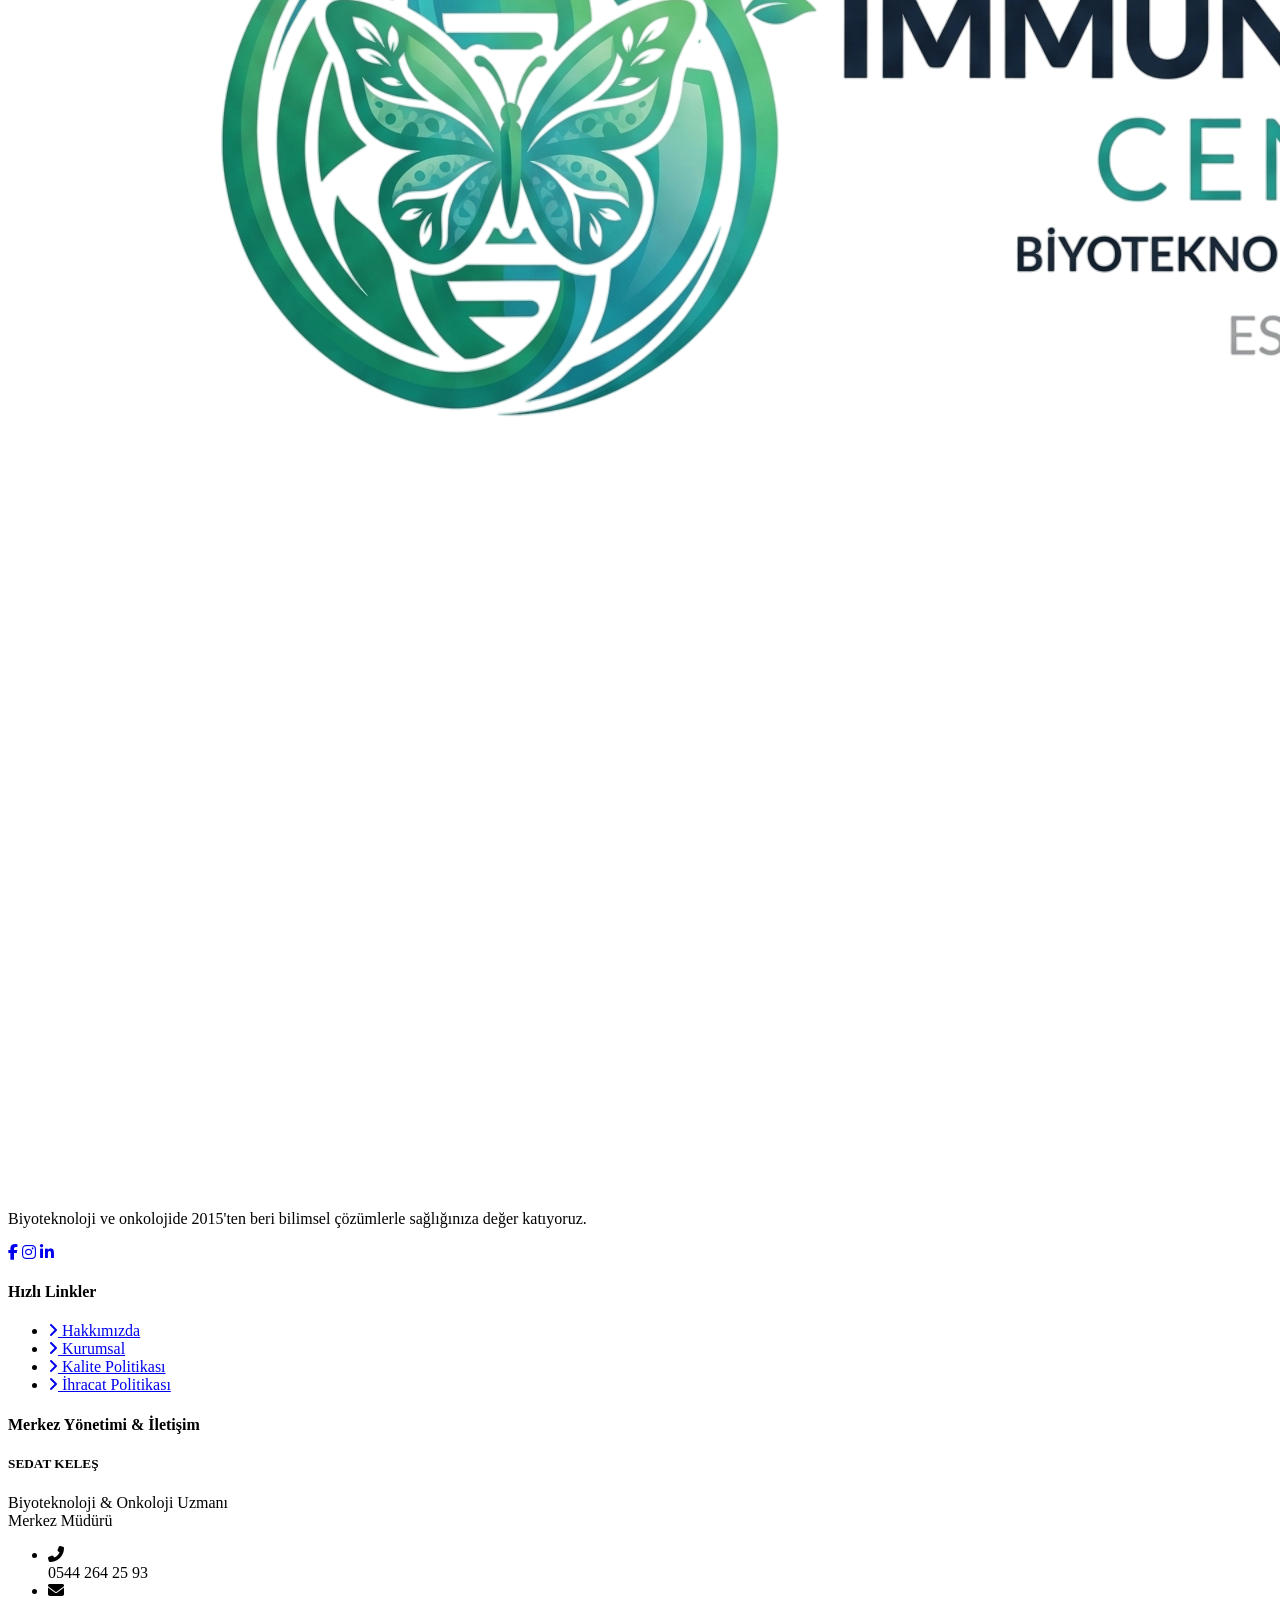
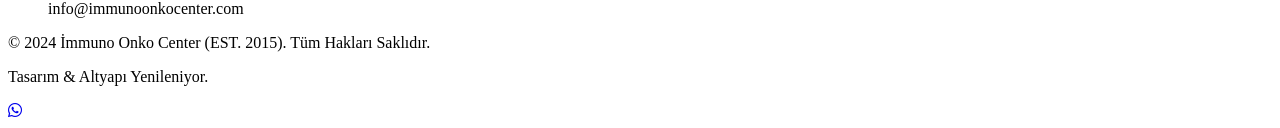
==== commit 59b9f78a: "Add files via upload" ====
--- a/index.html
+++ b/index.html
@@ -5,19 +5,19 @@
     <meta name="viewport" content="width=device-width, initial-scale=1.0">
     <title>İmmuno Onko Center | Sağlık ve Güven</title>
     
-    <!-- Google Fonts: Modern tipografi için Poppins ve Inter -->
+    <!-- Google Fonts -->
     <link href="https://fonts.googleapis.com/css2?family=Inter:wght@300;400;500;600&family=Poppins:wght@400;500;600;700;800&display=swap" rel="stylesheet">
     
-    <!-- FontAwesome İkonları -->
+    <!-- FontAwesome -->
     <link rel="stylesheet" href="https://cdnjs.cloudflare.com/ajax/libs/font-awesome/6.4.0/css/all.min.css">
     
-    <!-- AOS Animasyon Kütüphanesi CSS -->
+    <!-- AOS Animasyon -->
     <link href="https://unpkg.com/aos@2.3.1/dist/aos.css" rel="stylesheet">
     
-    <!-- Tailwind CSS (CDN) -->
+    <!-- Tailwind CSS -->
     <script src="https://cdn.tailwindcss.com"></script>
     
-    <!-- Tailwind Özel Ayarlar ve Renk Paleti -->
+    <!-- Tailwind Ayarlar -->
     <script>
         tailwind.config = {
             theme: {
@@ -27,11 +27,10 @@
                         heading: ['Poppins', 'sans-serif'],
                     },
                     colors: {
-                        brandDark: '#0D1B2A', /* Derin Lacivert */
+                        brandDark: '#0D1B2A',
                         brandBlue: '#1B263B', 
-                        brandTeal: '#2A9D8F', /* Logonun yeşil/turkuaz tonu */
+                        brandTeal: '#2A9D8F',
                         brandLight: '#E9F5F3',
-                        brandAccent: '#E07A5F'
                     }
                 }
             }
@@ -55,27 +54,6 @@
         }
         .products-bg {
             background: linear-gradient(135deg, #4facfe 0%, #00f2fe 100%);
-        }
-        /* Video arka planı için özel stil */
-        .video-container {
-            position: absolute;
-            top: 0;
-            left: 0;
-            width: 100%;
-            height: 100%;
-            overflow: hidden;
-            z-index: 0;
-        }
-        .video-container video {
-            min-width: 100%;
-            min-height: 100%;
-            width: auto;
-            height: auto;
-            position: absolute;
-            top: 50%;
-            left: 50%;
-            transform: translate(-50%, -50%);
-            object-fit: cover;
         }
     </style>
 </head>
@@ -136,18 +114,16 @@
         </div>
     </nav>
 
-    <!-- YENİ VİDEOLU HERO (Giriş) Bölümü -->
-    <section class="relative h-screen flex items-center pt-20">
+    <!-- VİDEOLU HERO (Giriş) Bölümü - GÜNCELLENDİ -->
+    <section class="relative h-screen flex items-center pt-20 overflow-hidden bg-brandDark">
         
-        <!-- Güvenilir Konuyla Alakalı Arka Plan Videosu (DNA/Medikal Animasyon) -->
-        <div class="video-container">
-            <video autoplay loop muted playsinline>
-                <source src="https://assets.mixkit.co/videos/preview/mixkit-medical-animation-of-a-dna-strand-32865-large.mp4" type="video/mp4">
-            </video>
-        </div>
-
-        <!-- Videonun Üzerindeki Renkli Saydam Katman (Karanlık/Turkuaz Filtre) -->
-        <div class="absolute z-10 inset-0 bg-brandDark/80 bg-gradient-to-r from-[#0D1B2A]/90 to-[#2A9D8F]/60"></div>
+        <!-- YENİ ve STABİL VİDEO LİNKİ (Tailwind object-cover ile tam ekran yapıldı) -->
+        <video autoplay loop muted playsinline class="absolute top-0 left-0 w-full h-full object-cover z-0 opacity-80">
+            <source src="https://cdn.pixabay.com/video/2020/03/19/33949-399066668_large.mp4" type="video/mp4">
+        </video>
+
+        <!-- Videonun Üzerindeki Renkli Saydam Katman (Okunabilirlik İçin) -->
+        <div class="absolute z-10 inset-0 bg-gradient-to-r from-[#0D1B2A]/95 via-[#0D1B2A]/70 to-[#2A9D8F]/40"></div>
 
         <div class="max-w-7xl mx-auto px-4 sm:px-6 lg:px-8 relative z-20 w-full">
             <div class="text-center md:text-left md:w-2/3" data-aos="fade-right" data-aos-duration="1500">
@@ -195,9 +171,8 @@
                     </a>
                 </div>
                 
-                <!-- GÜNCELLENMİŞ GÖRSEL VE TESTIMONIAL ALANI -->
+                <!-- Sağ Görsel ve Testimonial ALANI -->
                 <div class="lg:w-1/2 relative" data-aos="fade-left" data-aos-delay="200">
-                    <!-- Sağlam ve Kalıcı Bir Görsel Linki -->
                     <img src="https://images.unsplash.com/photo-1579154204601-01588f351e67?ixlib=rb-4.0.3&auto=format&fit=crop&w=1000&q=80" alt="Laboratuvar Çalışması" class="rounded-3xl shadow-2xl object-cover h-[500px] w-full">
                     
                     <div class="absolute -bottom-8 -left-8 md:bottom-10 md:-left-12 bg-white p-8 rounded-2xl shadow-[0_20px_50px_rgba(0,0,0,0.1)] max-w-sm border-l-4 border-brandTeal glass-nav" data-aos="zoom-in" data-aos-delay="400">
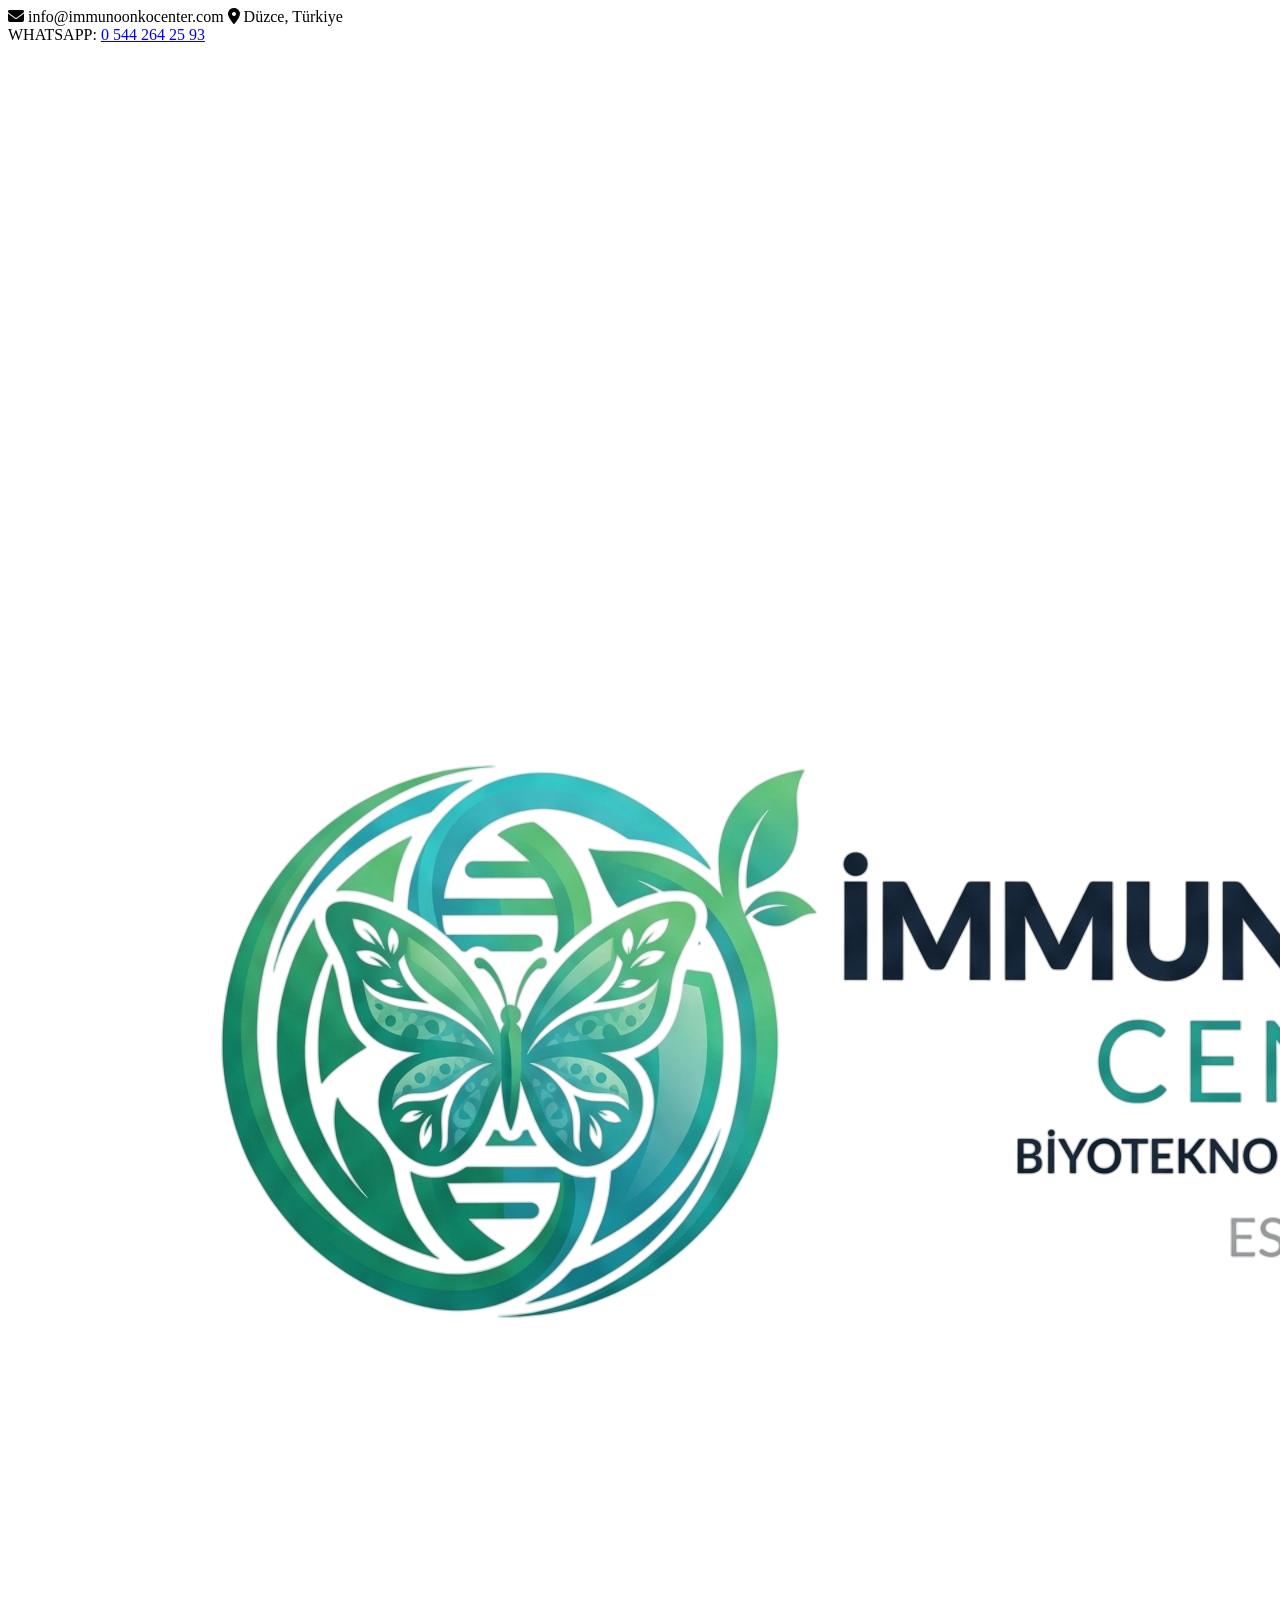
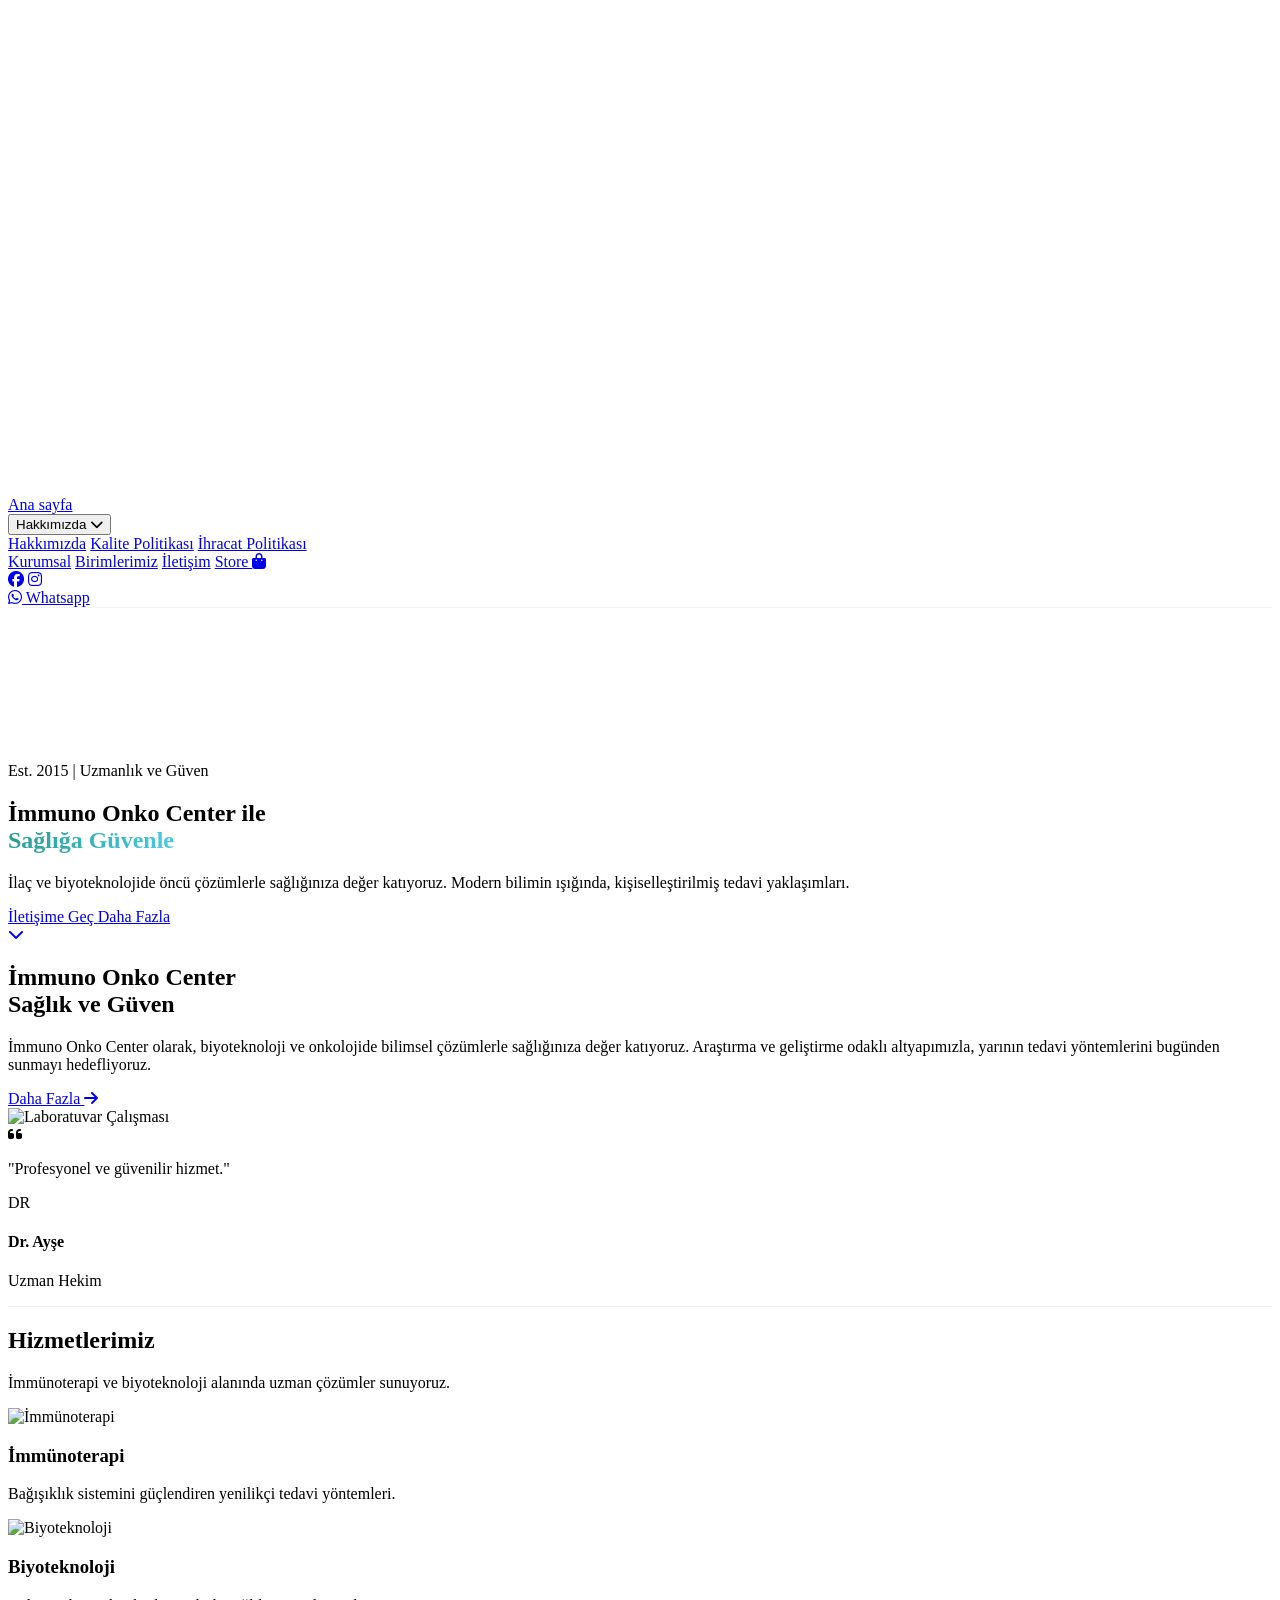
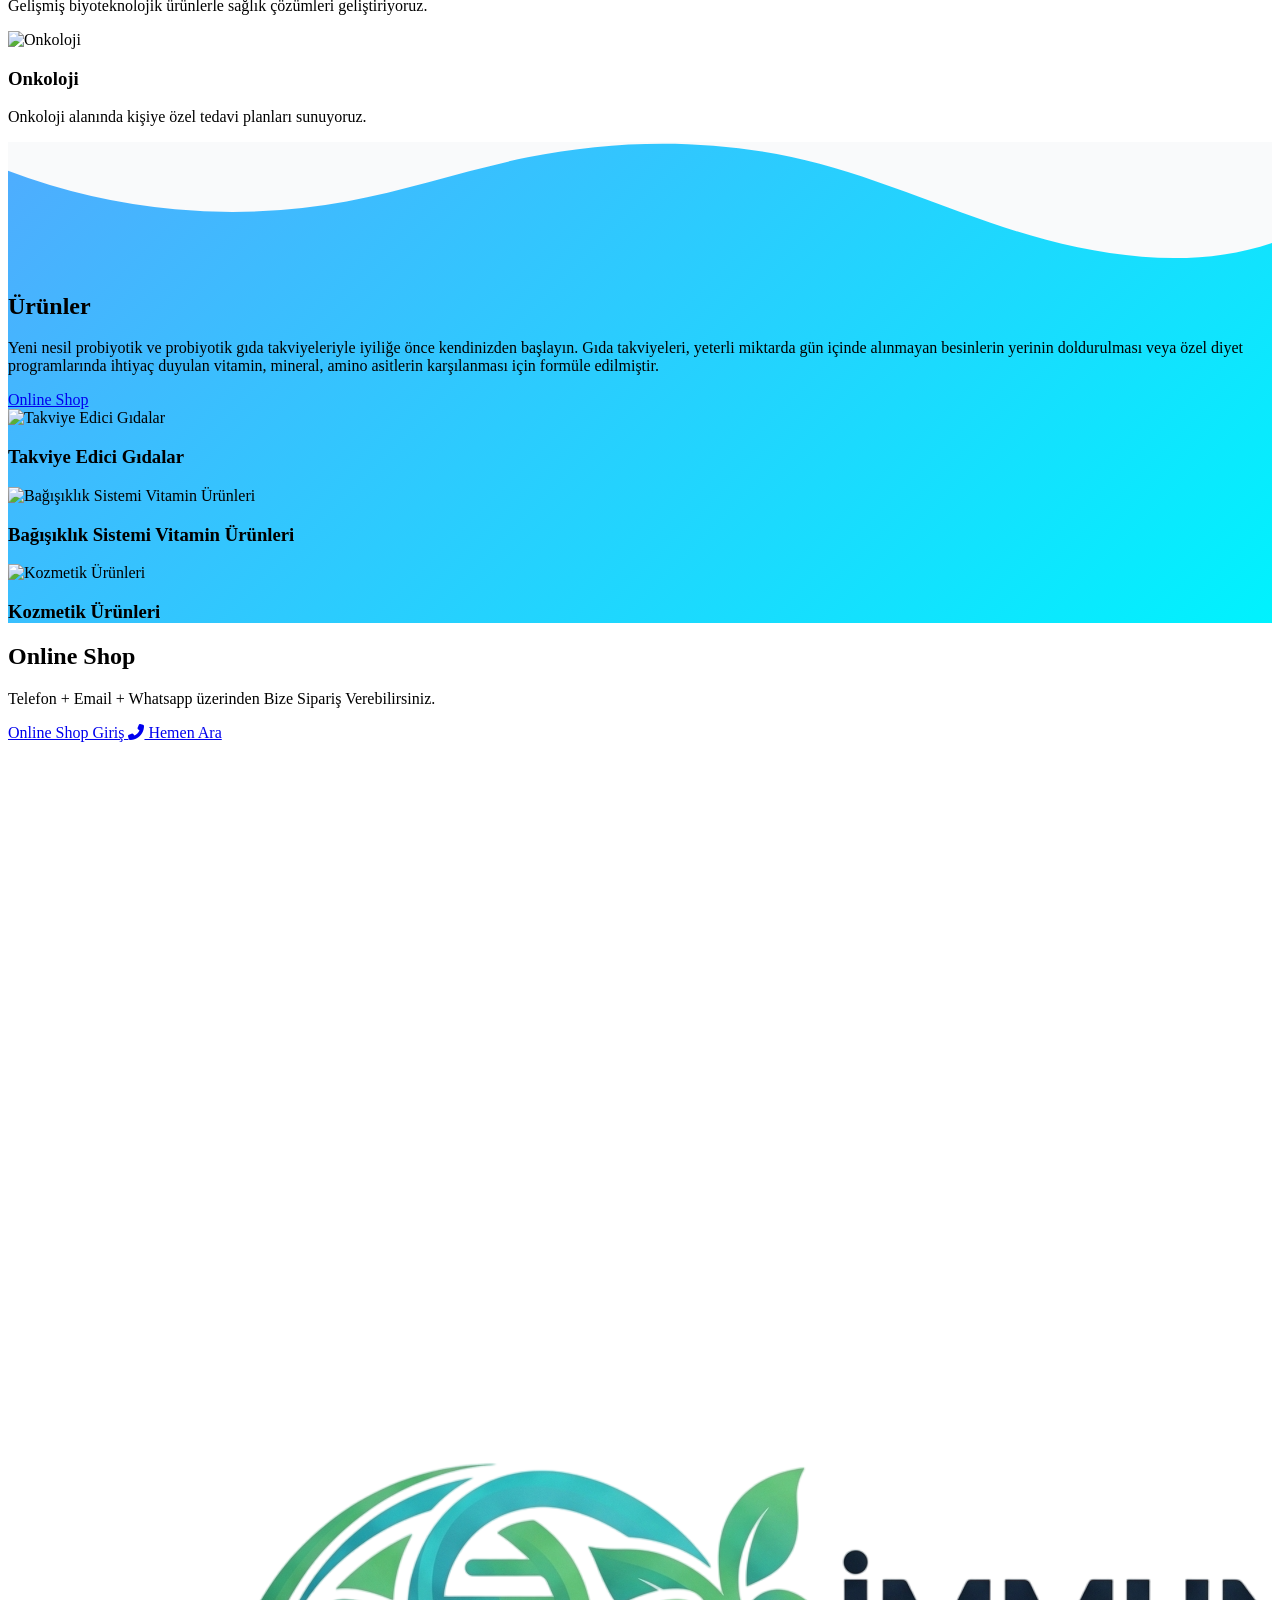
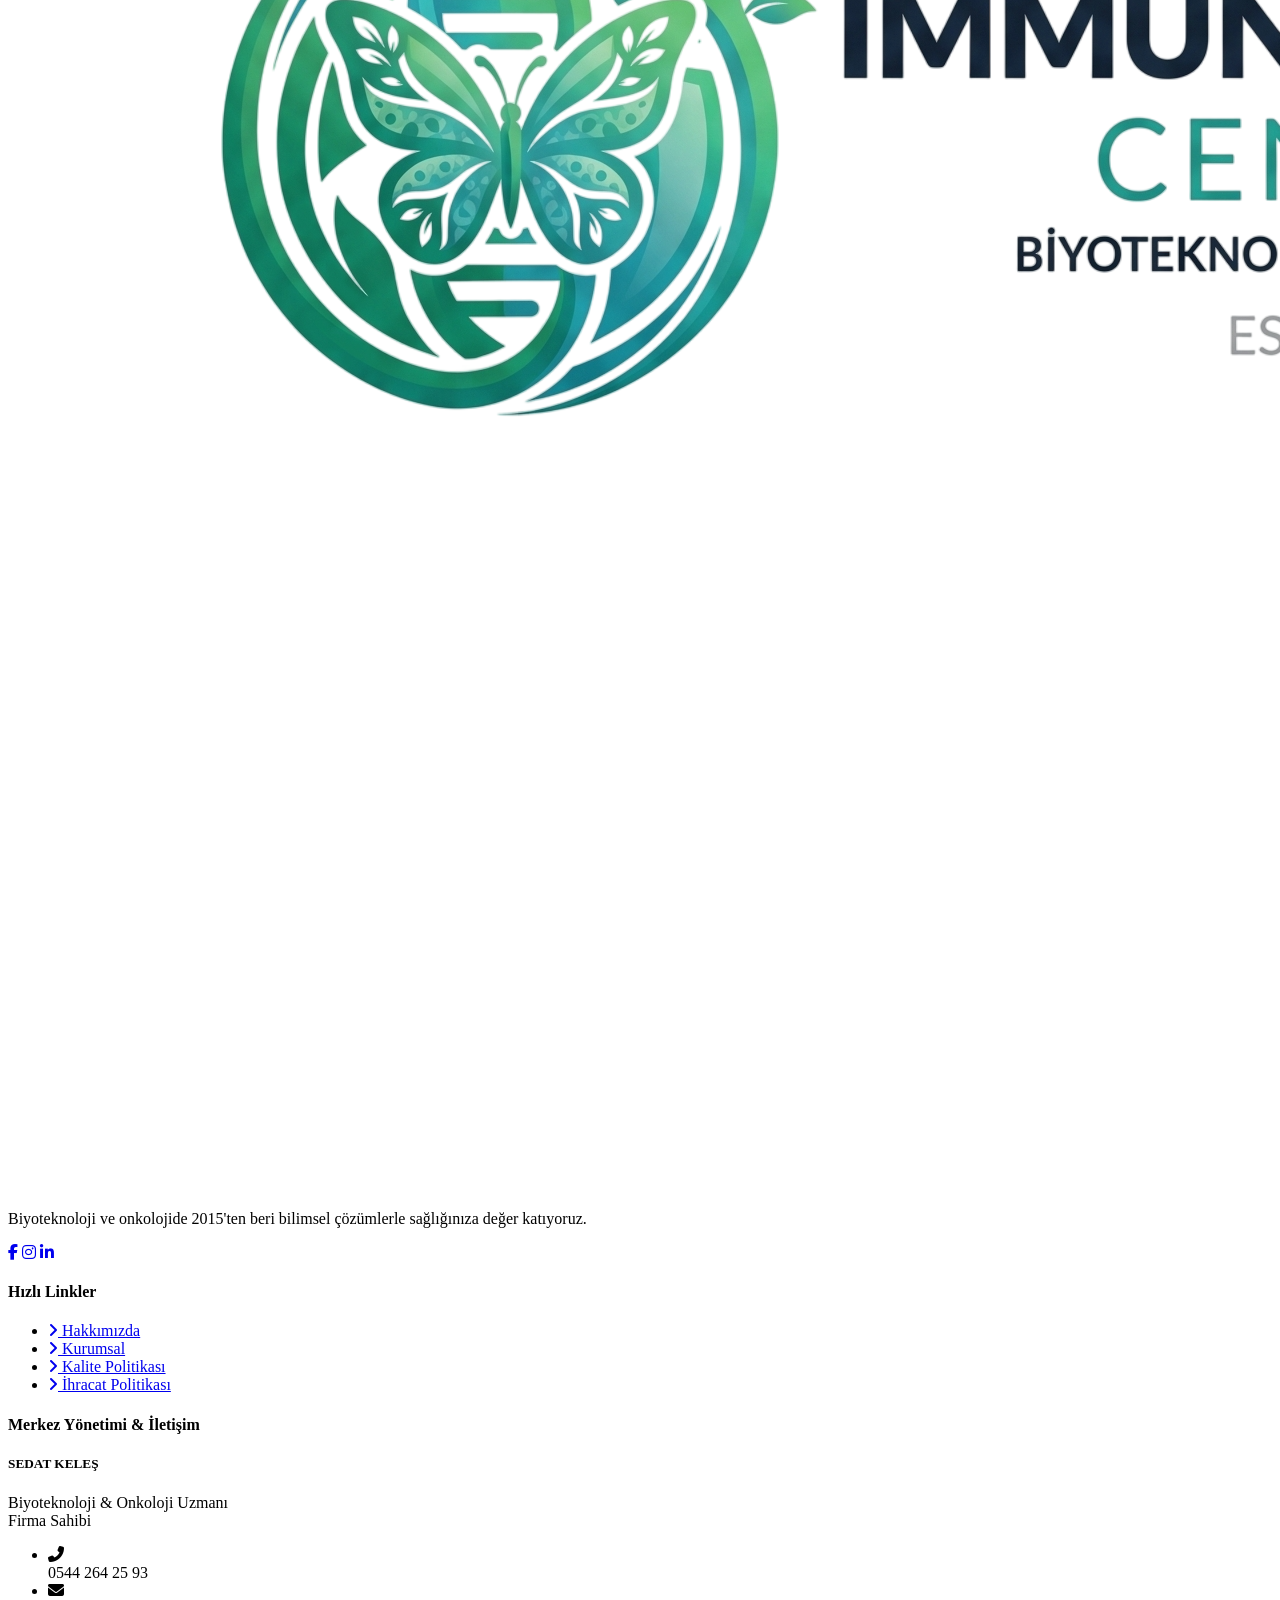
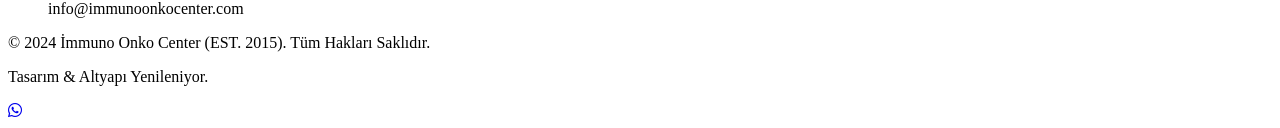
==== commit fe8603cd: "Add files via upload" ====
--- a/index.html
+++ b/index.html
@@ -76,13 +76,13 @@
     <nav class="glass-nav fixed w-full z-50 transition-all duration-300" id="navbar">
         <div class="max-w-7xl mx-auto px-4 sm:px-6 lg:px-8">
             <div class="flex justify-between items-center h-24">
-                <!-- Logo -->
-                <div class="flex-shrink-0 flex items-center cursor-pointer" onclick="window.scrollTo(0,0)">
-                    <img src="immunologo.png" alt="İmmuno Onko Center Logo" class="h-20 drop-shadow-md rounded-full object-contain">
+                <!-- LOGO KISMI GÜNCELLENDİ: Büyütüldü ve Kısıtlamalar Kaldırıldı -->
+                <div class="flex-shrink-0 flex items-center cursor-pointer py-2" onclick="window.scrollTo(0,0)">
+                    <img src="immunologo.png" alt="İmmuno Onko Center Logo" class="h-20 md:h-24 w-auto object-contain transform origin-left scale-125 md:scale-150 transition-transform duration-300 hover:scale-[1.6]">
                 </div>
                 
                 <!-- Masaüstü Menü -->
-                <div class="hidden lg:flex items-center space-x-8">
+                <div class="hidden lg:flex items-center space-x-8 pl-10">
                     <a href="index.html" class="text-brandTeal font-semibold border-b-2 border-brandTeal pb-1">Ana sayfa</a>
                     
                     <div class="relative group">
@@ -114,15 +114,15 @@
         </div>
     </nav>
 
-    <!-- VİDEOLU HERO (Giriş) Bölümü - GÜNCELLENDİ -->
+    <!-- VİDEOLU HERO (Giriş) Bölümü -->
     <section class="relative h-screen flex items-center pt-20 overflow-hidden bg-brandDark">
         
-        <!-- YENİ ve STABİL VİDEO LİNKİ (Tailwind object-cover ile tam ekran yapıldı) -->
+        <!-- YEREL VİDEO: "bg-video.mp4" -->
         <video autoplay loop muted playsinline class="absolute top-0 left-0 w-full h-full object-cover z-0 opacity-80">
-            <source src="https://cdn.pixabay.com/video/2020/03/19/33949-399066668_large.mp4" type="video/mp4">
+            <source src="bg-video.mp4" type="video/mp4">
         </video>
 
-        <!-- Videonun Üzerindeki Renkli Saydam Katman (Okunabilirlik İçin) -->
+        <!-- Videonun Üzerindeki Renkli Saydam Katman -->
         <div class="absolute z-10 inset-0 bg-gradient-to-r from-[#0D1B2A]/95 via-[#0D1B2A]/70 to-[#2A9D8F]/40"></div>
 
         <div class="max-w-7xl mx-auto px-4 sm:px-6 lg:px-8 relative z-20 w-full">
@@ -297,13 +297,13 @@
         </div>
     </section>
 
-    <!-- İletişim & Footer -->
+    <!-- İletişim & Footer GÜNCELLENDİ (Footer Logo Boyutu) -->
     <footer id="contact" class="bg-gray-900 pt-20 pb-10 border-t-4 border-brandTeal">
         <div class="max-w-7xl mx-auto px-4 sm:px-6 lg:px-8">
             <div class="grid grid-cols-1 md:grid-cols-3 gap-12 mb-16">
                 
                 <div data-aos="fade-up" data-aos-delay="100">
-                    <img src="immunologo.png" alt="Logo" class="h-20 mb-6 bg-white p-2 rounded-xl object-contain">
+                    <img src="immunologo.png" alt="Logo" class="h-28 w-auto mb-6 bg-white p-3 rounded-xl object-contain">
                     <p class="text-gray-400 leading-relaxed mb-6">
                         Biyoteknoloji ve onkolojide 2015'ten beri bilimsel çözümlerle sağlığınıza değer katıyoruz.
                     </p>
@@ -335,7 +335,7 @@
                     
                     <div class="bg-gray-800/50 p-6 rounded-2xl border border-gray-700">
                         <h5 class="text-brandTeal font-bold text-lg">SEDAT KELEŞ</h5>
-                        <p class="text-gray-400 text-sm mb-4 border-b border-gray-700 pb-4">Biyoteknoloji & Onkoloji Uzmanı <br> Merkez Müdürü</p>
+                        <p class="text-gray-400 text-sm mb-4 border-b border-gray-700 pb-4">Biyoteknoloji & Onkoloji Uzmanı <br> Firma Sahibi</p>
                         
                         <ul class="space-y-4">
                             <li class="flex items-start">
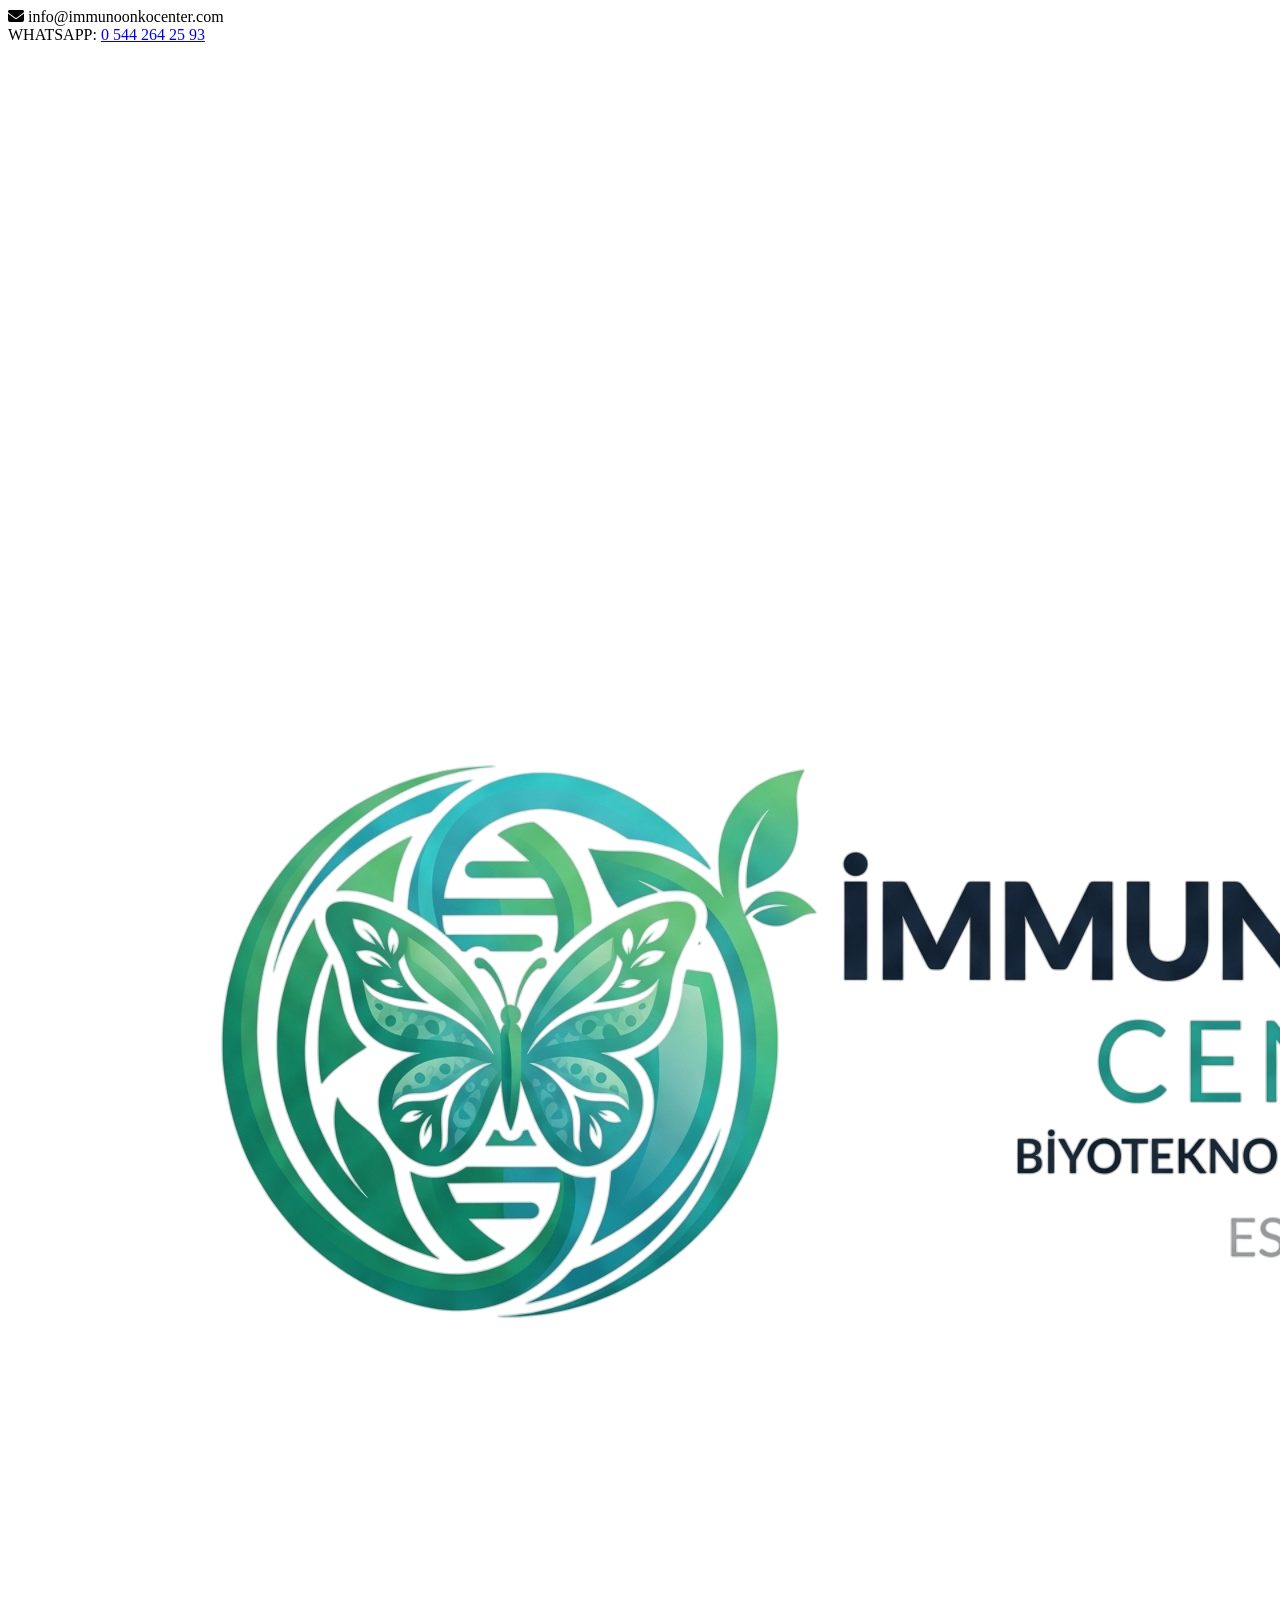
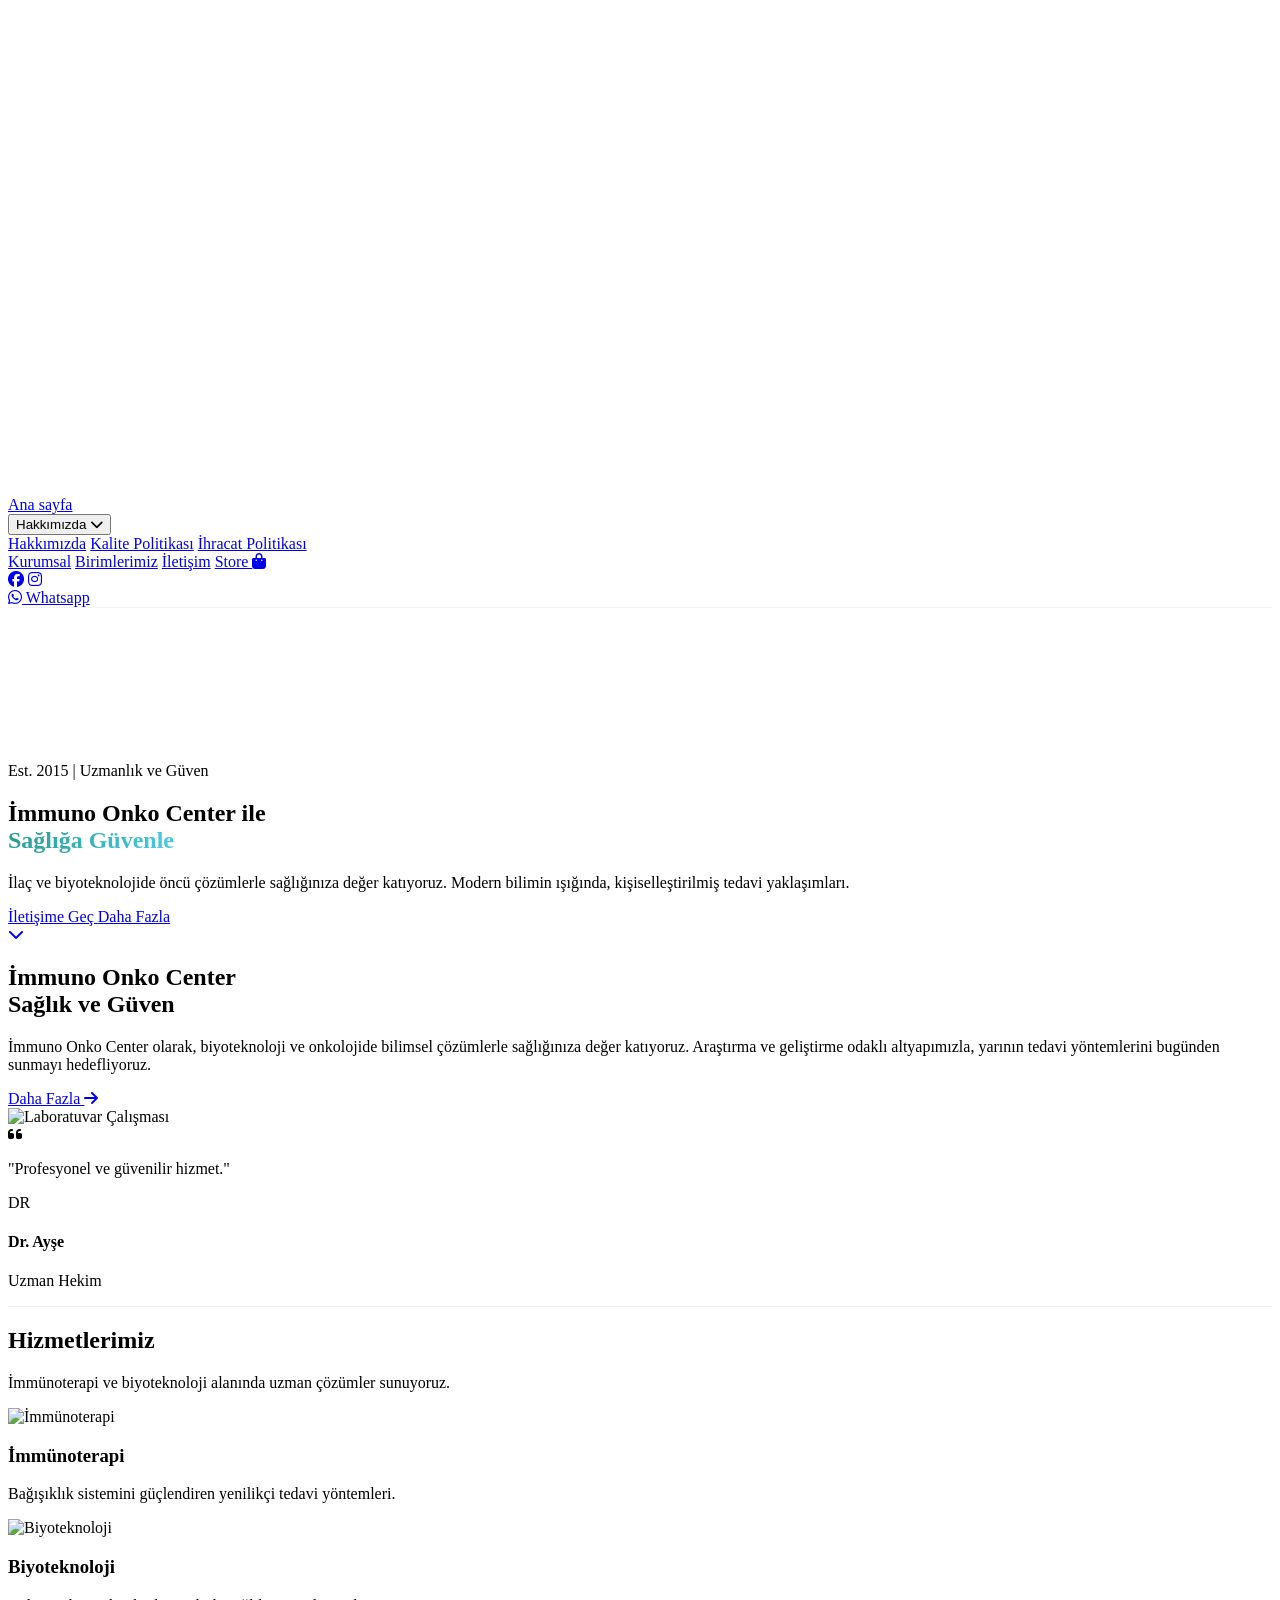
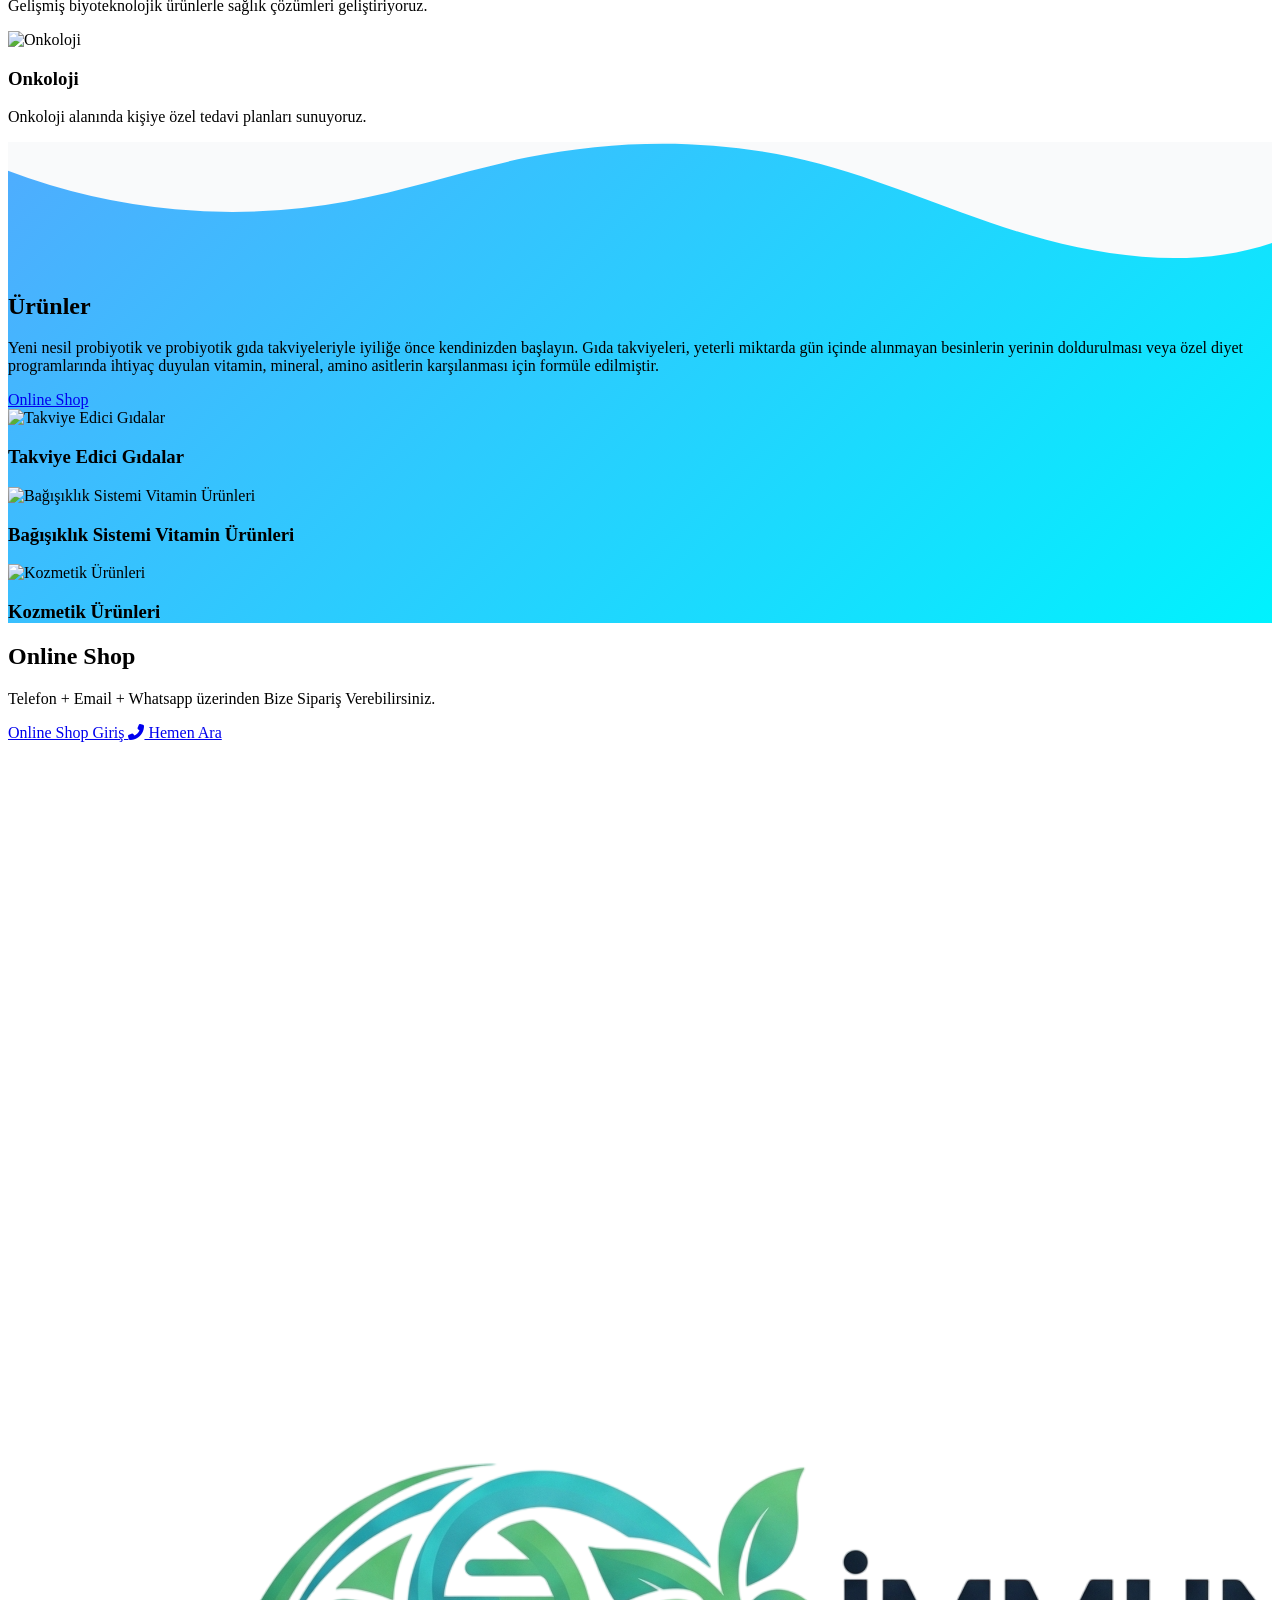
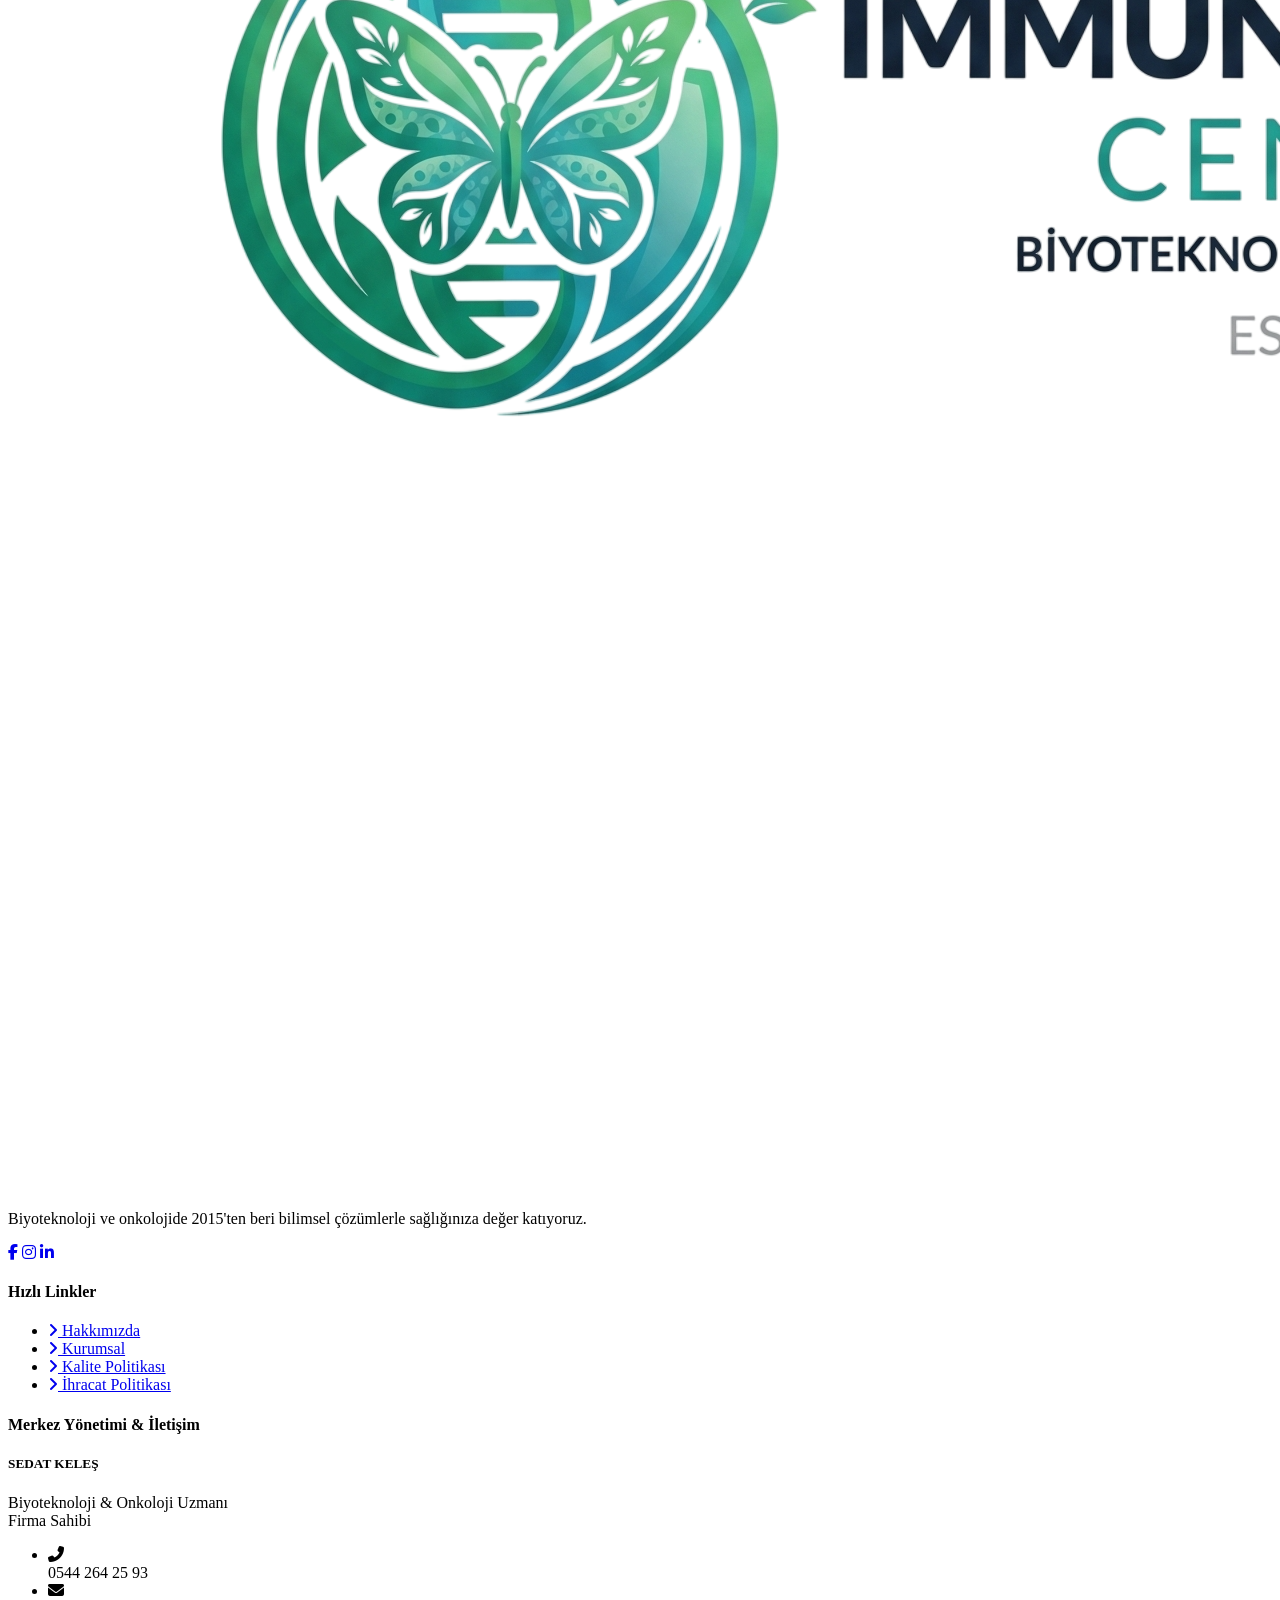
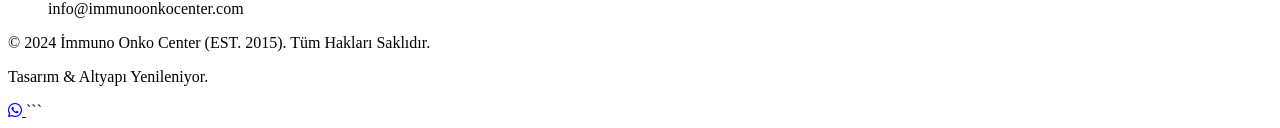
==== commit 97e70143: "Add files via upload" ====
--- a/index.html
+++ b/index.html
@@ -49,8 +49,9 @@
         }
         .gradient-text {
             background: linear-gradient(to right, #2A9D8F, #48cae4);
+            background-clip: text; /* Sarı uyarıyı yok edecek standart kod eklendi */
             -webkit-background-clip: text;
-            -webkit-text-fill-color: transparent;
+           -webkit-text-fill-color: transparent;
         }
         .products-bg {
             background: linear-gradient(135deg, #4facfe 0%, #00f2fe 100%);
@@ -59,12 +60,11 @@
 </head>
 <body class="font-sans text-gray-800 antialiased overflow-x-hidden selection:bg-brandTeal selection:text-white">
 
-    <!-- Üst Bilgi Barı -->
+    <!-- Üst Bilgi Barı (Adres Kaldırıldı) -->
     <div class="bg-brandDark text-gray-300 text-sm py-2 hidden md:block relative z-50">
         <div class="max-w-7xl mx-auto px-4 sm:px-6 lg:px-8 flex justify-between items-center">
             <div class="flex items-center space-x-6">
                 <span><i class="fas fa-envelope text-brandTeal mr-2"></i> info@immunoonkocenter.com</span>
-                <span><i class="fas fa-map-marker-alt text-brandTeal mr-2"></i> Düzce, Türkiye</span>
             </div>
             <div class="flex items-center space-x-4">
                 <span class="font-semibold text-white tracking-wider">WHATSAPP: <a href="https://wa.me/905442642593" class="hover:text-brandTeal transition">0 544 264 25 93</a></span>
@@ -76,7 +76,7 @@
     <nav class="glass-nav fixed w-full z-50 transition-all duration-300" id="navbar">
         <div class="max-w-7xl mx-auto px-4 sm:px-6 lg:px-8">
             <div class="flex justify-between items-center h-24">
-                <!-- LOGO KISMI GÜNCELLENDİ: Büyütüldü ve Kısıtlamalar Kaldırıldı -->
+                <!-- LOGO -->
                 <div class="flex-shrink-0 flex items-center cursor-pointer py-2" onclick="window.scrollTo(0,0)">
                     <img src="immunologo.png" alt="İmmuno Onko Center Logo" class="h-20 md:h-24 w-auto object-contain transform origin-left scale-125 md:scale-150 transition-transform duration-300 hover:scale-[1.6]">
                 </div>
@@ -117,7 +117,7 @@
     <!-- VİDEOLU HERO (Giriş) Bölümü -->
     <section class="relative h-screen flex items-center pt-20 overflow-hidden bg-brandDark">
         
-        <!-- YEREL VİDEO: "bg-video.mp4" -->
+        <!-- YEREL VİDEO -->
         <video autoplay loop muted playsinline class="absolute top-0 left-0 w-full h-full object-cover z-0 opacity-80">
             <source src="bg-video.mp4" type="video/mp4">
         </video>
@@ -153,11 +153,10 @@
         </div>
     </section>
 
-    <!-- Hakkımızda & Güven Bölümü (Dr. Ayşe Yorumu) -->
+    <!-- Hakkımızda & Güven Bölümü -->
     <section id="about" class="py-24 bg-white relative overflow-hidden">
         <div class="max-w-7xl mx-auto px-4 sm:px-6 lg:px-8">
             <div class="flex flex-col lg:flex-row items-center gap-16">
-                <!-- Sol Metin -->
                 <div class="lg:w-1/2" data-aos="fade-right">
                     <h2 class="font-heading text-4xl md:text-5xl font-bold text-brandDark mb-6 leading-tight">
                         İmmuno Onko Center <br><span class="text-brandTeal">Sağlık ve Güven</span>
@@ -171,7 +170,6 @@
                     </a>
                 </div>
                 
-                <!-- Sağ Görsel ve Testimonial ALANI -->
                 <div class="lg:w-1/2 relative" data-aos="fade-left" data-aos-delay="200">
                     <img src="https://images.unsplash.com/photo-1579154204601-01588f351e67?ixlib=rb-4.0.3&auto=format&fit=crop&w=1000&q=80" alt="Laboratuvar Çalışması" class="rounded-3xl shadow-2xl object-cover h-[500px] w-full">
                     
@@ -259,21 +257,21 @@
             <div class="grid grid-cols-1 md:grid-cols-3 gap-6">
                 <div class="bg-white/10 backdrop-blur-md rounded-2xl p-4 border border-white/20 card-hover group" data-aos="fade-up" data-aos-delay="100">
                     <div class="rounded-xl overflow-hidden mb-4 h-48 bg-white flex items-center justify-center p-4">
-                        <img src="https://images.unsplash.com/photo-1584308666744-24d5c474f2ae?q=80&w=800&auto=format&fit=crop" alt="Takviye Edici Gıdalar" class="h-full object-contain group-hover:scale-105 transition">
+                        <img src="https://images.unsplash.com/photo-1584308666744-24d5c474f2ae?ixlib=rb-4.0.3&auto=format&fit=crop&w=800&q=80" alt="Takviye Edici Gıdalar" class="h-full object-contain group-hover:scale-105 transition">
                     </div>
                     <h3 class="text-xl font-semibold text-white text-center py-2">Takviye Edici Gıdalar</h3>
                 </div>
 
                 <div class="bg-white/10 backdrop-blur-md rounded-2xl p-4 border border-white/20 card-hover group" data-aos="fade-up" data-aos-delay="200">
                     <div class="rounded-xl overflow-hidden mb-4 h-48 bg-white flex items-center justify-center p-4">
-                        <img src="https://images.unsplash.com/photo-1550572017-edb799988a65?q=80&w=800&auto=format&fit=crop" alt="Bağışıklık Sistemi Vitamin Ürünleri" class="h-full object-contain group-hover:scale-105 transition">
+                        <img src="https://images.unsplash.com/photo-1584017911766-d451b3d0e843?ixlib=rb-4.0.3&auto=format&fit=crop&w=800&q=80" alt="Bağışıklık Sistemi Vitamin Ürünleri" class="h-full object-contain group-hover:scale-105 transition">
                     </div>
                     <h3 class="text-xl font-semibold text-white text-center py-2">Bağışıklık Sistemi Vitamin Ürünleri</h3>
                 </div>
 
                 <div class="bg-white/10 backdrop-blur-md rounded-2xl p-4 border border-white/20 card-hover group" data-aos="fade-up" data-aos-delay="300">
                     <div class="rounded-xl overflow-hidden mb-4 h-48 bg-white flex items-center justify-center p-4">
-                        <img src="https://images.unsplash.com/photo-1556228578-0d85b1a4d571?q=80&w=800&auto=format&fit=crop" alt="Kozmetik Ürünleri" class="h-full object-contain group-hover:scale-105 transition">
+                        <img src="https://images.unsplash.com/photo-1556228578-0d85b1a4d571?ixlib=rb-4.0.3&auto=format&fit=crop&w=800&q=80" alt="Kozmetik Ürünleri" class="h-full object-contain group-hover:scale-105 transition">
                     </div>
                     <h3 class="text-xl font-semibold text-white text-center py-2">Kozmetik Ürünleri</h3>
                 </div>
@@ -297,7 +295,7 @@
         </div>
     </section>
 
-    <!-- İletişim & Footer GÜNCELLENDİ (Footer Logo Boyutu) -->
+    <!-- İletişim & Footer -->
     <footer id="contact" class="bg-gray-900 pt-20 pb-10 border-t-4 border-brandTeal">
         <div class="max-w-7xl mx-auto px-4 sm:px-6 lg:px-8">
             <div class="grid grid-cols-1 md:grid-cols-3 gap-12 mb-16">
@@ -386,4 +384,5 @@
         });
     </script>
 </body>
-</html>+</html>
+```<FollowUp></FollowUp>
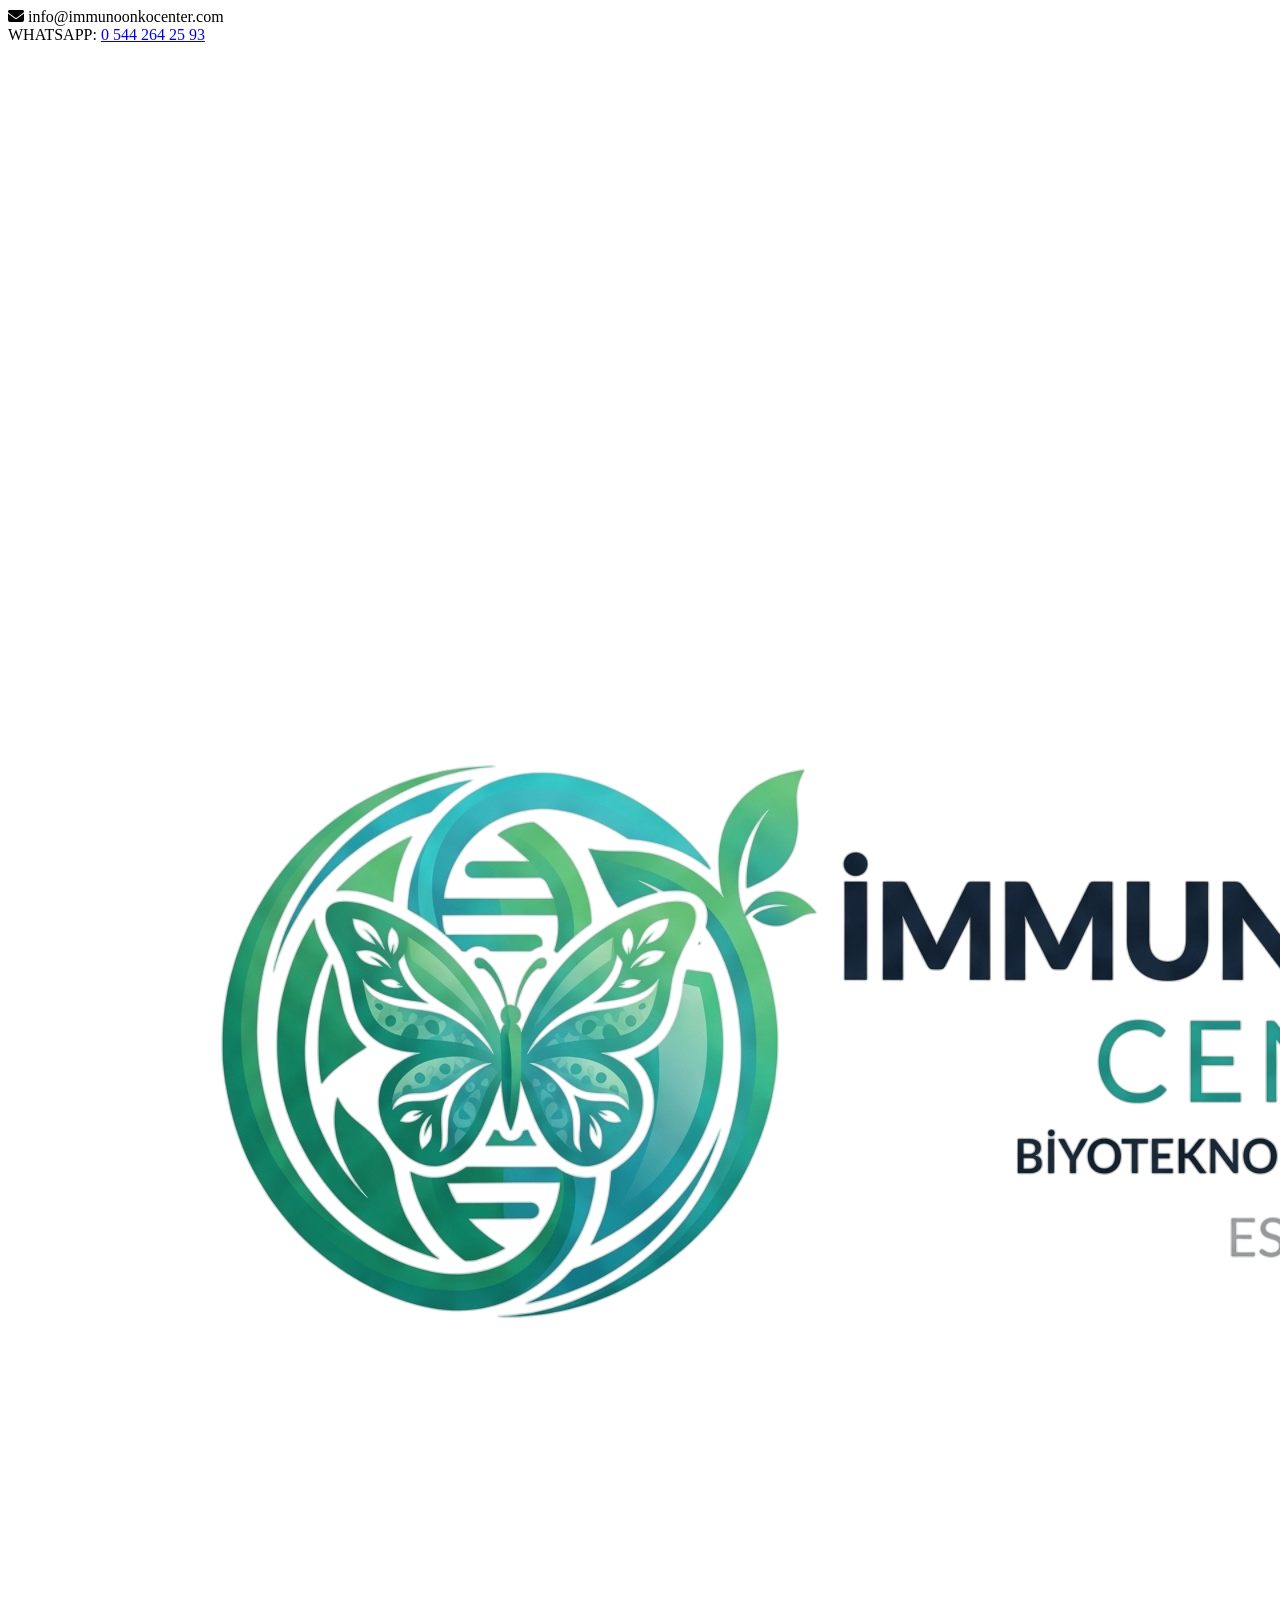
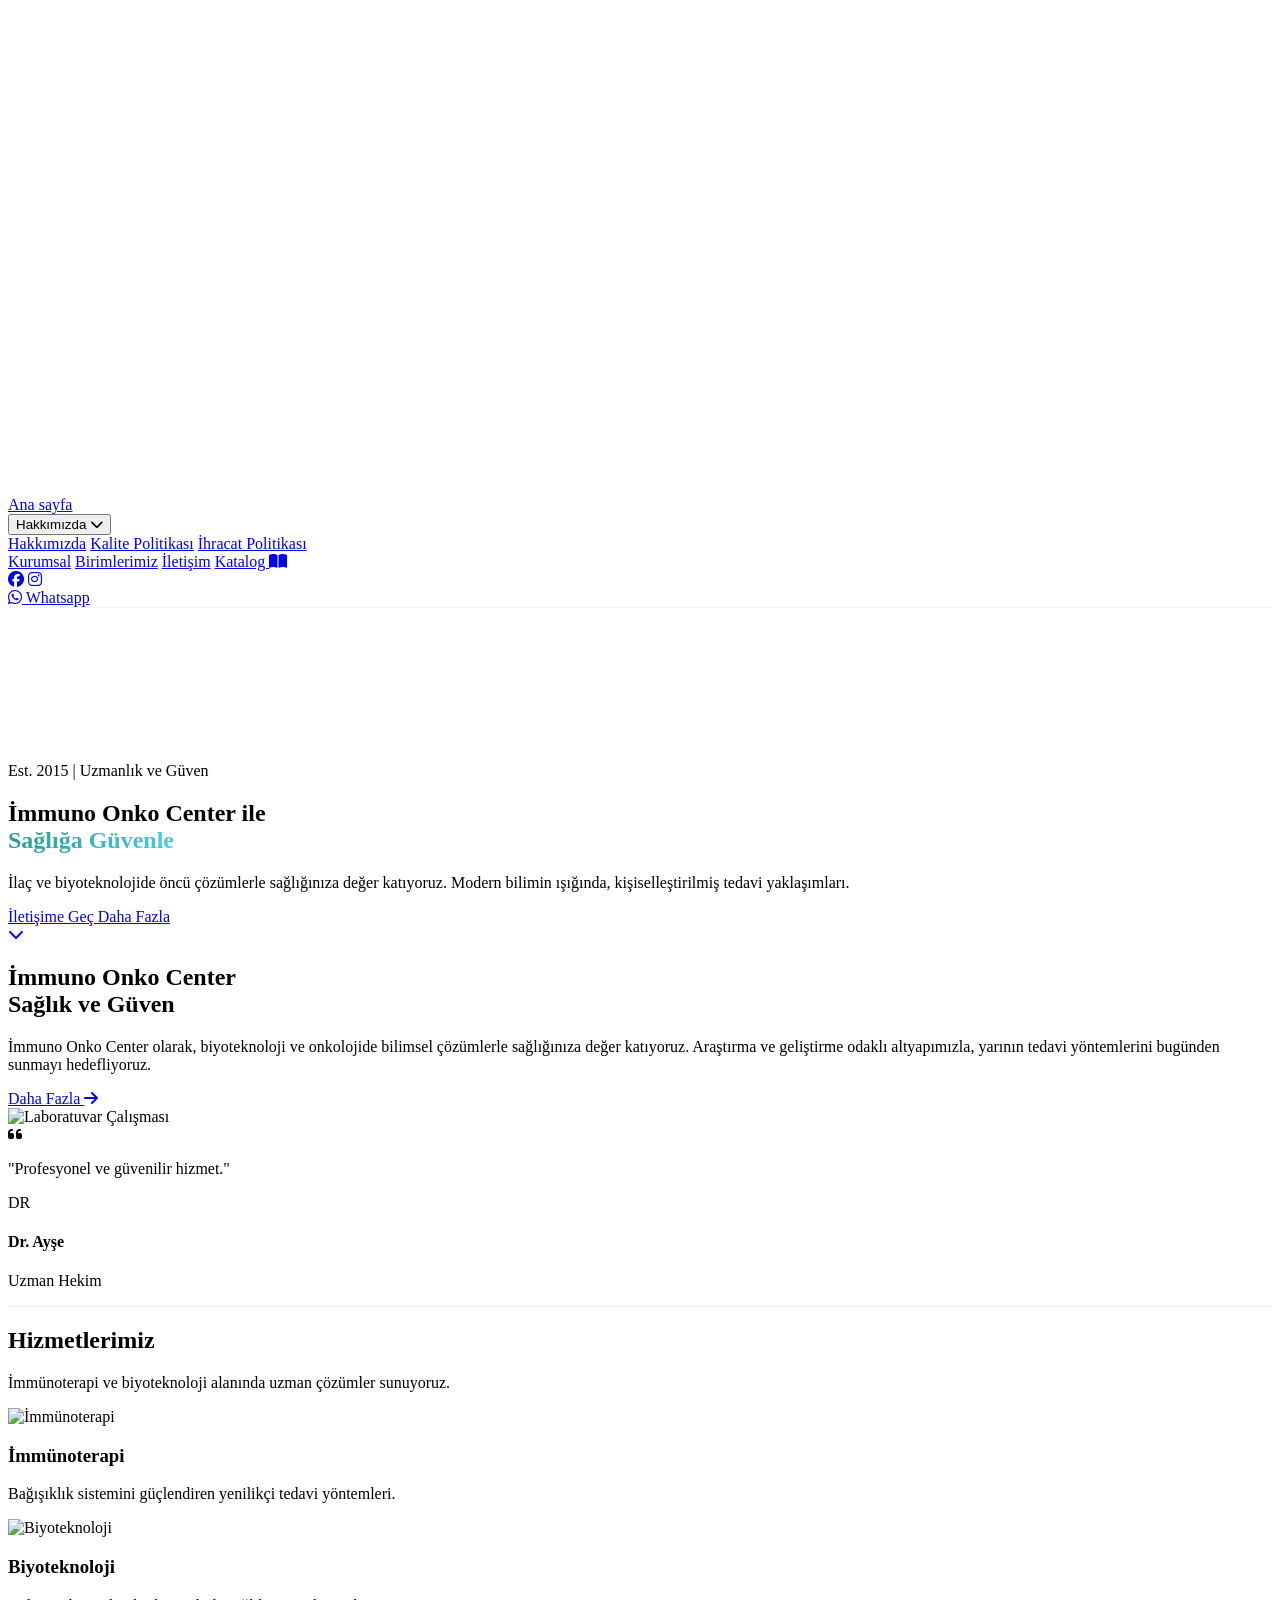
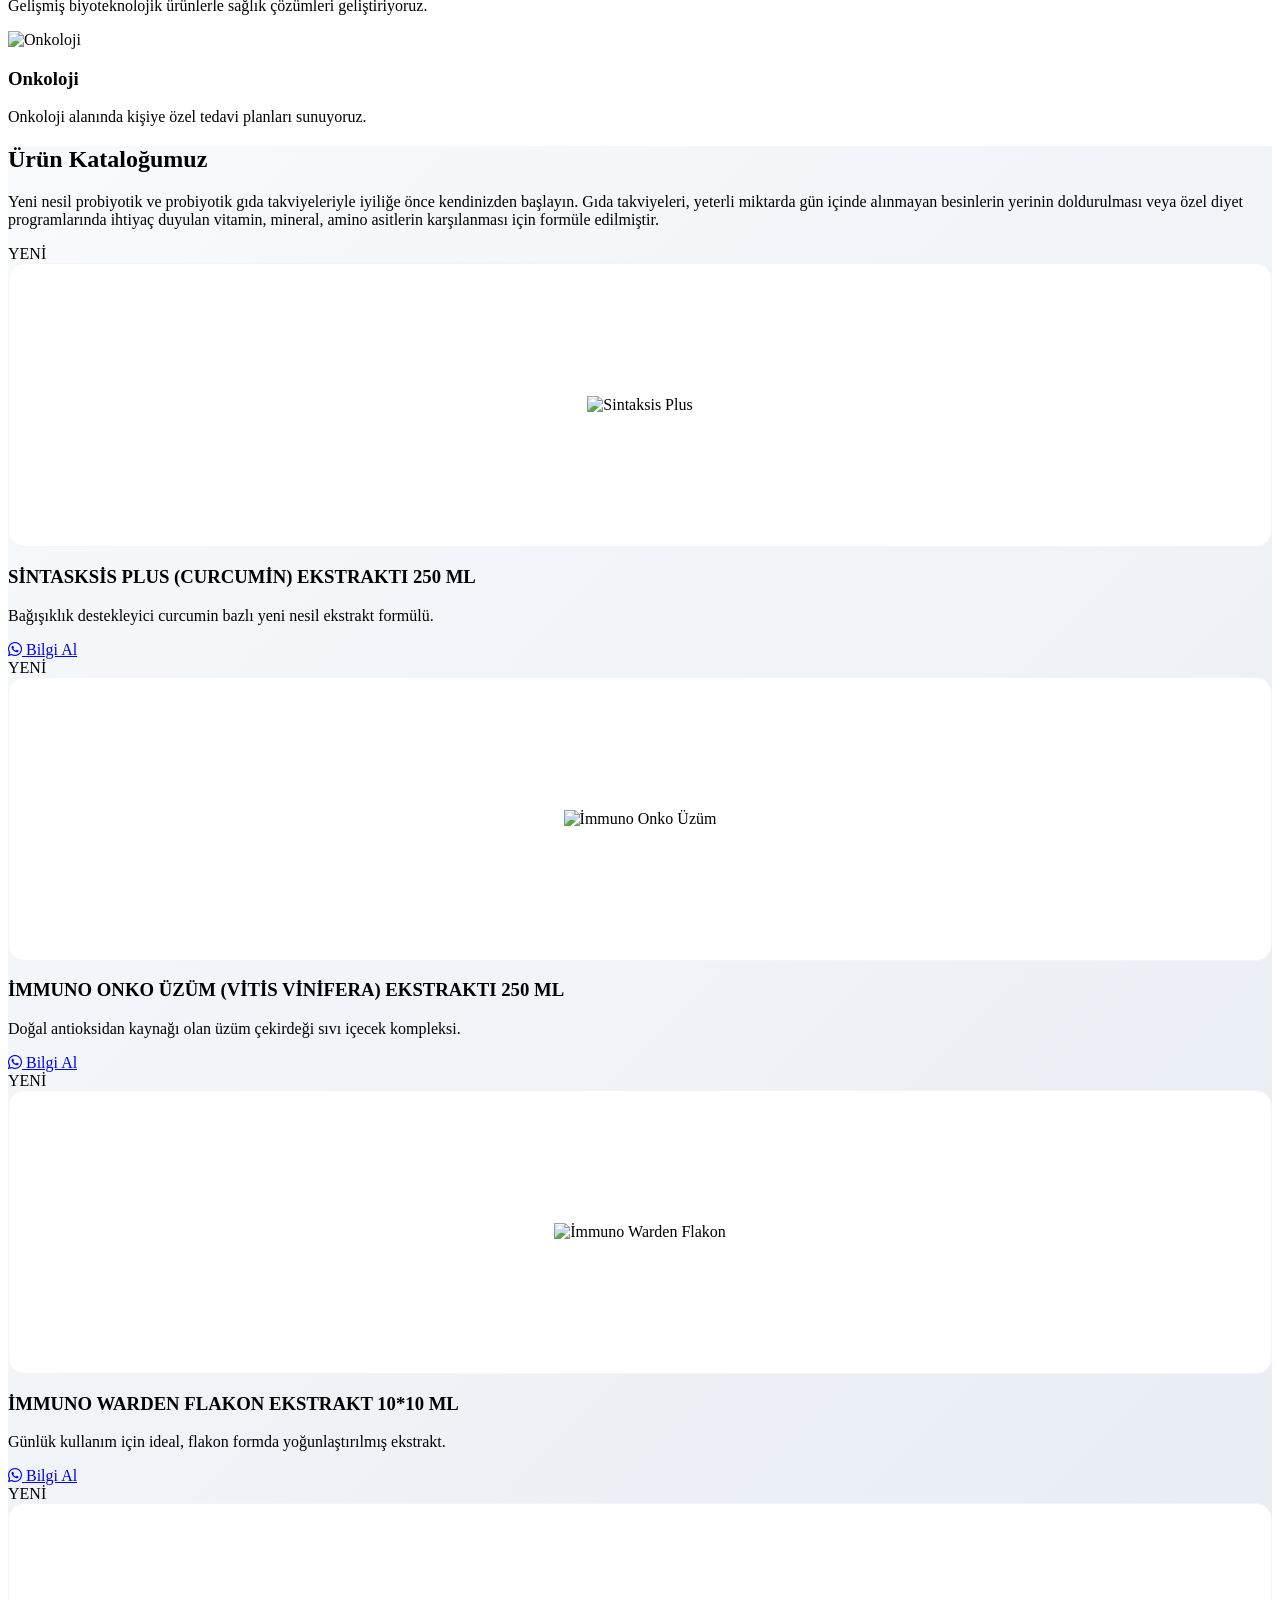
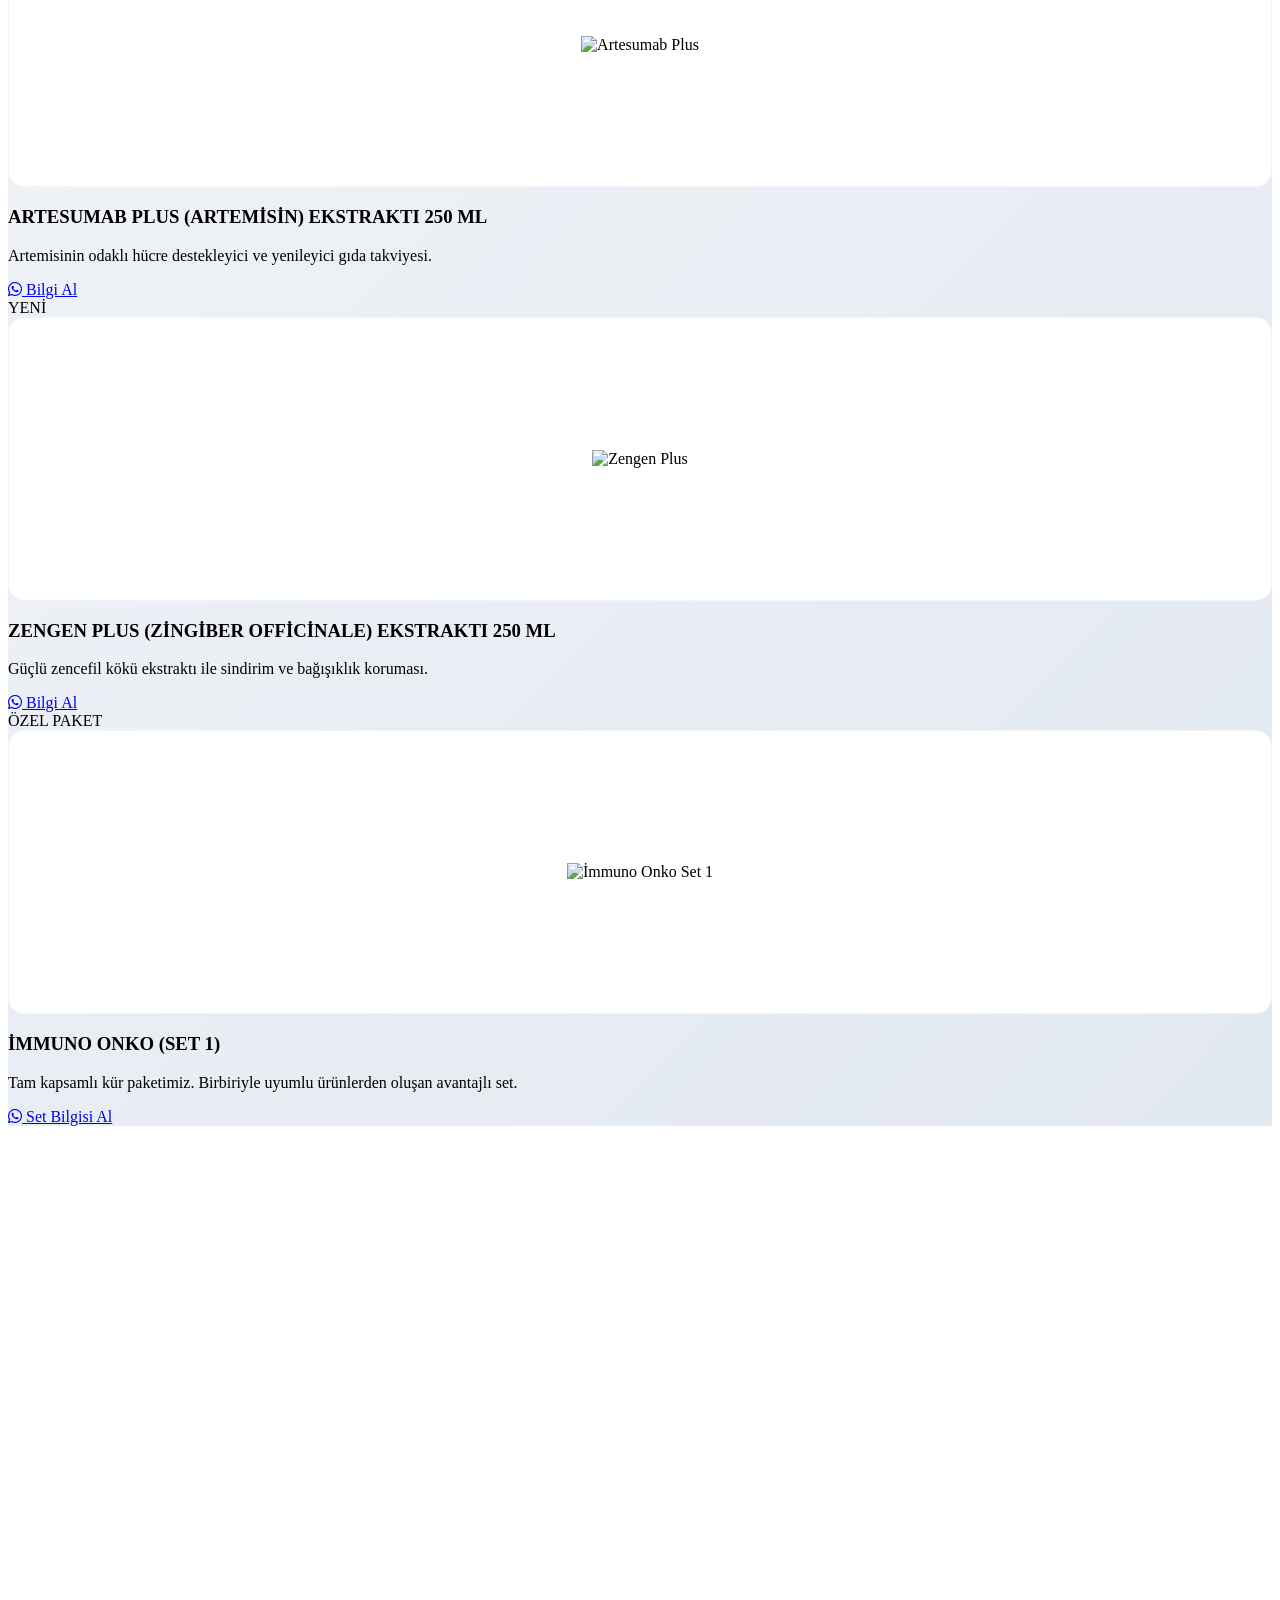
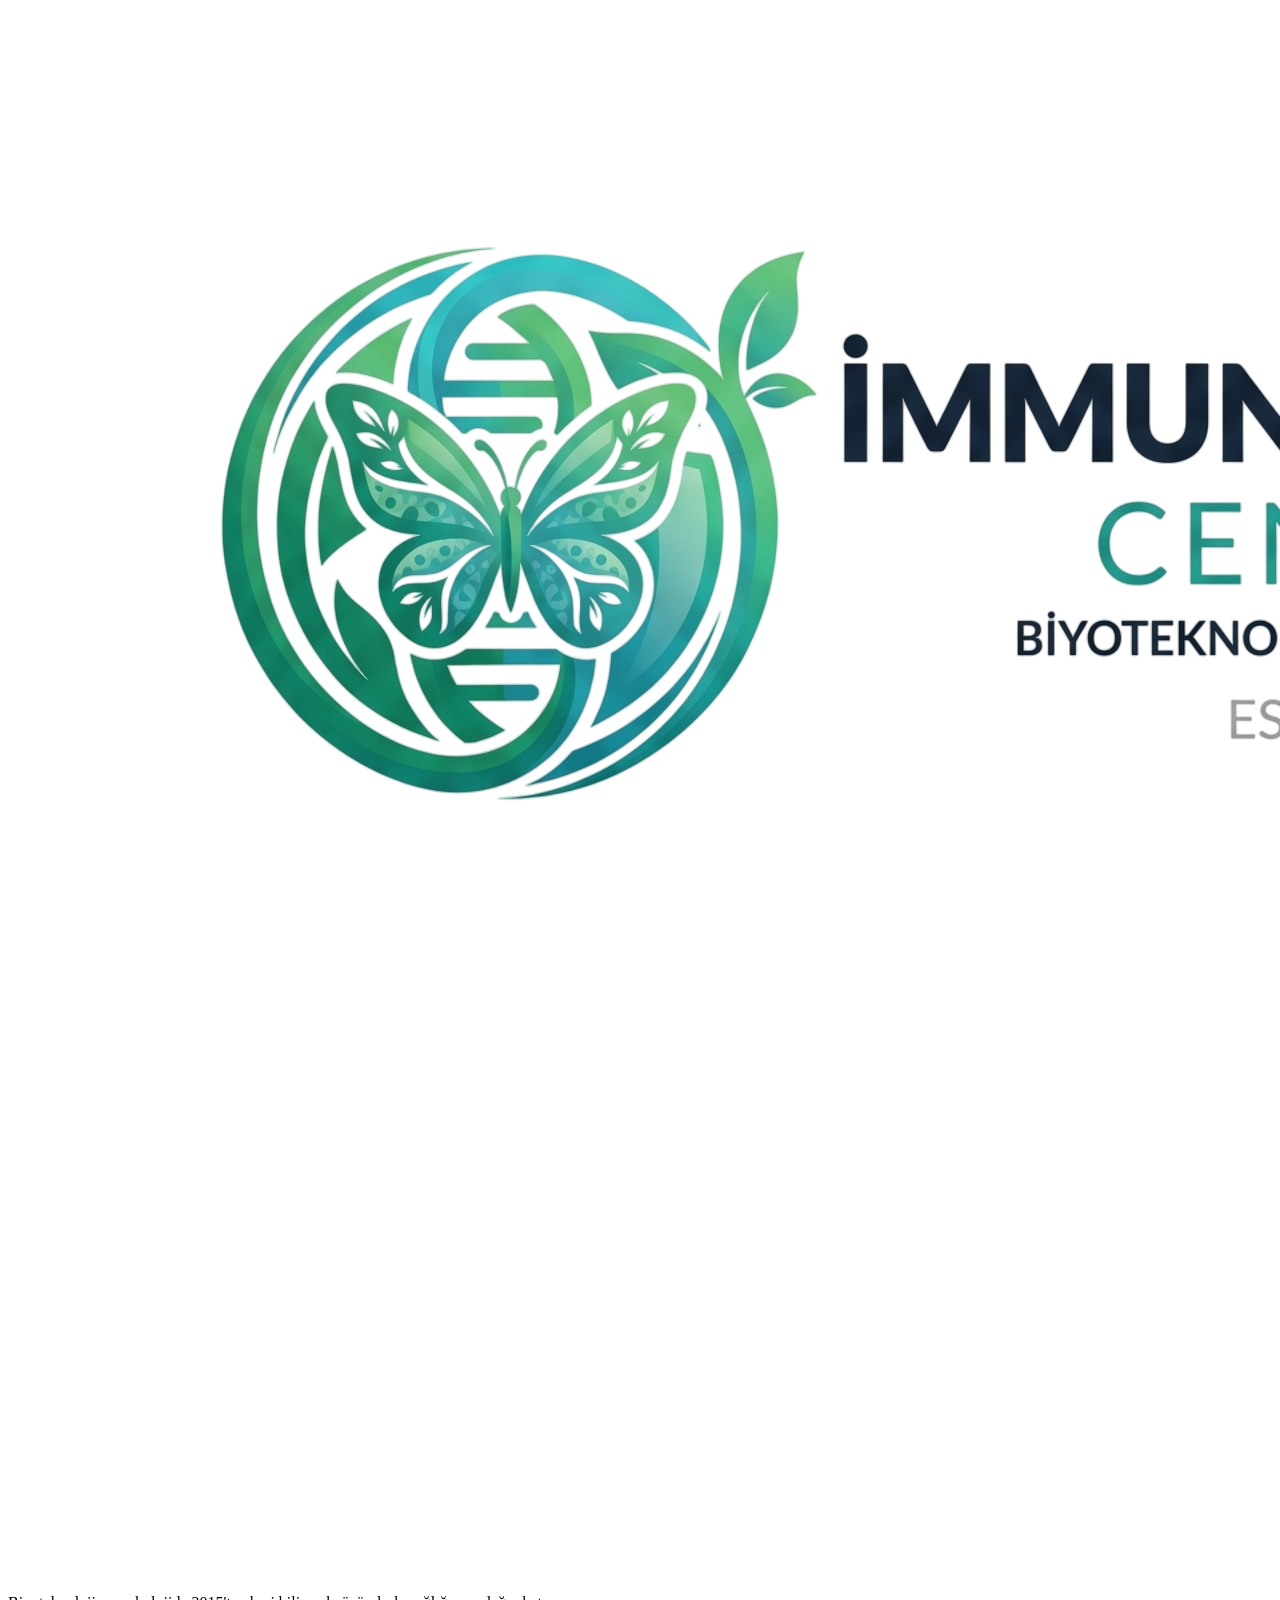
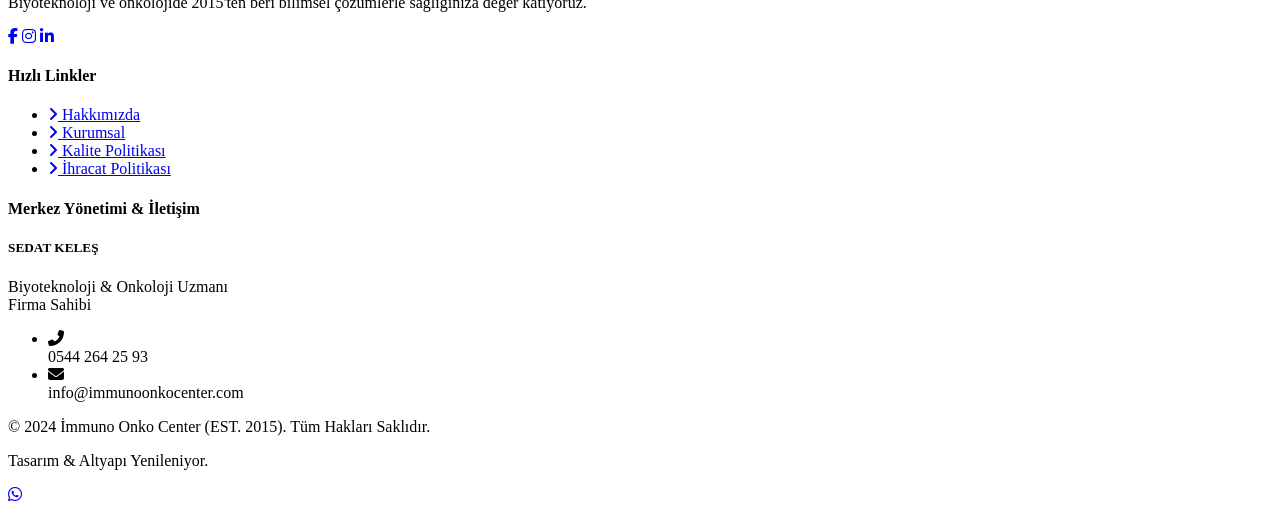
==== commit da1c8d94: "Add files via upload" ====
--- a/index.html
+++ b/index.html
@@ -49,12 +49,32 @@
         }
         .gradient-text {
             background: linear-gradient(to right, #2A9D8F, #48cae4);
-            background-clip: text; /* Sarı uyarıyı yok edecek standart kod eklendi */
+            background-clip: text;
             -webkit-background-clip: text;
-           -webkit-text-fill-color: transparent;
+            -webkit-text-fill-color: transparent;
         }
         .products-bg {
-            background: linear-gradient(135deg, #4facfe 0%, #00f2fe 100%);
+            background: linear-gradient(135deg, #f8fafc 0%, #e2e8f0 100%);
+        }
+        .catalog-img-container {
+            position: relative;
+            overflow: hidden;
+            background-color: #fff;
+            padding: 1rem;
+            border-radius: 1rem;
+            height: 250px;
+            display: flex;
+            align-items: center;
+            justify-content: center;
+            border: 1px solid #f1f5f9;
+        }
+        .catalog-img-container img {
+            max-height: 100%;
+            object-fit: contain;
+            transition: transform 0.5s ease;
+        }
+        .catalog-card:hover .catalog-img-container img {
+            transform: scale(1.08);
         }
     </style>
 </head>
@@ -99,7 +119,7 @@
                     <a href="kurumsal.html" class="text-brandDark hover:text-brandTeal font-medium transition pb-1">Kurumsal</a>
                     <a href="birimlerimiz.html" class="text-brandDark hover:text-brandTeal font-medium transition pb-1">Birimlerimiz</a>
                     <a href="iletisim.html" class="text-brandDark hover:text-brandTeal font-medium transition pb-1">İletişim</a>
-                    <a href="#store" class="text-brandDark hover:text-brandTeal font-medium transition pb-1">Store <i class="fas fa-shopping-bag ml-1"></i></a>
+                    <a href="#katalog" class="text-brandDark hover:text-brandTeal font-medium transition pb-1">Katalog <i class="fas fa-book-open ml-1"></i></a>
                     
                     <div class="flex space-x-3 text-lg border-l pl-6 border-gray-200">
                         <a href="#" class="text-gray-400 hover:text-brandTeal transition"><i class="fab fa-facebook"></i></a>
@@ -116,15 +136,10 @@
 
     <!-- VİDEOLU HERO (Giriş) Bölümü -->
     <section class="relative h-screen flex items-center pt-20 overflow-hidden bg-brandDark">
-        
-        <!-- YEREL VİDEO -->
         <video autoplay loop muted playsinline class="absolute top-0 left-0 w-full h-full object-cover z-0 opacity-80">
             <source src="bg-video.mp4" type="video/mp4">
         </video>
-
-        <!-- Videonun Üzerindeki Renkli Saydam Katman -->
         <div class="absolute z-10 inset-0 bg-gradient-to-r from-[#0D1B2A]/95 via-[#0D1B2A]/70 to-[#2A9D8F]/40"></div>
-
         <div class="max-w-7xl mx-auto px-4 sm:px-6 lg:px-8 relative z-20 w-full">
             <div class="text-center md:text-left md:w-2/3" data-aos="fade-right" data-aos-duration="1500">
                 <div class="inline-block px-4 py-2 rounded-full bg-brandTeal/20 text-brandTeal font-semibold tracking-wide text-sm mb-6 border border-brandTeal/30 backdrop-blur-md">
@@ -146,8 +161,6 @@
                 </div>
             </div>
         </div>
-        
-        <!-- Aşağı Kaydır İkonu -->
         <div class="absolute bottom-10 left-1/2 transform -translate-x-1/2 animate-bounce z-20">
             <a href="#about" class="text-white opacity-70 hover:opacity-100 transition"><i class="fas fa-chevron-down text-4xl drop-shadow-lg"></i></a>
         </div>
@@ -169,19 +182,15 @@
                         Daha Fazla <i class="fas fa-arrow-right ml-2 transform group-hover:translate-x-1 transition"></i>
                     </a>
                 </div>
-                
                 <div class="lg:w-1/2 relative" data-aos="fade-left" data-aos-delay="200">
                     <img src="https://images.unsplash.com/photo-1579154204601-01588f351e67?ixlib=rb-4.0.3&auto=format&fit=crop&w=1000&q=80" alt="Laboratuvar Çalışması" class="rounded-3xl shadow-2xl object-cover h-[500px] w-full">
-                    
                     <div class="absolute -bottom-8 -left-8 md:bottom-10 md:-left-12 bg-white p-8 rounded-2xl shadow-[0_20px_50px_rgba(0,0,0,0.1)] max-w-sm border-l-4 border-brandTeal glass-nav" data-aos="zoom-in" data-aos-delay="400">
                         <i class="fas fa-quote-left text-3xl text-brandTeal/30 absolute top-4 left-4"></i>
                         <p class="text-brandDark font-medium text-lg relative z-10 italic mb-4 mt-2">
                             "Profesyonel ve güvenilir hizmet."
                         </p>
                         <div class="flex items-center">
-                            <div class="w-10 h-10 bg-brandLight rounded-full flex items-center justify-center text-brandTeal font-bold mr-3">
-                                DR
-                            </div>
+                            <div class="w-10 h-10 bg-brandLight rounded-full flex items-center justify-center text-brandTeal font-bold mr-3">DR</div>
                             <div>
                                 <h4 class="font-bold text-gray-900">Dr. Ayşe</h4>
                                 <p class="text-sm text-gray-500">Uzman Hekim</p>
@@ -200,7 +209,6 @@
                 <h2 class="font-heading text-4xl font-bold text-brandDark mb-4">Hizmetlerimiz</h2>
                 <p class="text-xl text-gray-600">İmmünoterapi ve biyoteknoloji alanında uzman çözümler sunuyoruz.</p>
             </div>
-
             <div class="grid grid-cols-1 md:grid-cols-3 gap-8">
                 <div class="bg-white rounded-3xl overflow-hidden shadow-lg card-hover" data-aos="fade-up" data-aos-delay="100">
                     <div class="h-56 overflow-hidden">
@@ -211,7 +219,6 @@
                         <p class="text-gray-600">Bağışıklık sistemini güçlendiren yenilikçi tedavi yöntemleri.</p>
                     </div>
                 </div>
-
                 <div class="bg-white rounded-3xl overflow-hidden shadow-lg card-hover" data-aos="fade-up" data-aos-delay="200">
                     <div class="h-56 overflow-hidden">
                         <img src="https://images.unsplash.com/photo-1532187863486-abf9dbad1b69?q=80&w=800&auto=format&fit=crop" alt="Biyoteknoloji" class="w-full h-full object-cover transition duration-500 hover:scale-110">
@@ -221,7 +228,6 @@
                         <p class="text-gray-600">Gelişmiş biyoteknolojik ürünlerle sağlık çözümleri geliştiriyoruz.</p>
                     </div>
                 </div>
-
                 <div class="bg-white rounded-3xl overflow-hidden shadow-lg card-hover" data-aos="fade-up" data-aos-delay="300">
                     <div class="h-56 overflow-hidden">
                         <img src="https://images.unsplash.com/photo-1576086213369-97a306d36557?q=80&w=800&auto=format&fit=crop" alt="Onkoloji" class="w-full h-full object-cover transition duration-500 hover:scale-110">
@@ -235,62 +241,117 @@
         </div>
     </section>
 
-    <!-- Ürünler Bölümü -->
-    <section id="store" class="py-24 products-bg relative">
-        <div class="absolute top-0 left-0 w-full overflow-hidden leading-none rotate-180">
-            <svg class="relative block w-full h-12" data-name="Layer 1" xmlns="http://www.w3.org/2000/svg" viewBox="0 0 1200 120" preserveAspectRatio="none">
-                <path d="M321.39,56.44c58-10.79,114.16-30.13,172-41.86,82.39-16.72,168.19-17.73,250.45-.39C823.78,31,906.67,72,985.66,92.83c70.05,18.48,146.53,26.09,214.34,3V0H0V27.35A600.21,600.21,0,0,0,321.39,56.44Z" fill="#f9fafb"></path>
-            </svg>
-        </div>
-
-        <div class="max-w-7xl mx-auto px-4 sm:px-6 lg:px-8 relative z-10 mt-10">
-            <div class="text-center max-w-4xl mx-auto mb-16 text-white" data-aos="fade-up">
-                <h2 class="font-heading text-4xl md:text-5xl font-bold mb-6">Ürünler</h2>
-                <p class="text-lg text-white/90 leading-relaxed mb-8">
+    <!-- YENİ ÜRÜN KATALOĞU BÖLÜMÜ -->
+    <section id="katalog" class="py-24 products-bg">
+        <div class="max-w-7xl mx-auto px-4 sm:px-6 lg:px-8">
+            <div class="text-center max-w-4xl mx-auto mb-16" data-aos="fade-up">
+                <h2 class="font-heading text-4xl md:text-5xl font-bold text-brandDark mb-6">Ürün Kataloğumuz</h2>
+                <div class="w-24 h-1 bg-brandTeal mx-auto rounded mb-6"></div>
+                <p class="text-lg text-gray-600 leading-relaxed">
                     Yeni nesil probiyotik ve probiyotik gıda takviyeleriyle iyiliğe önce kendinizden başlayın. Gıda takviyeleri, yeterli miktarda gün içinde alınmayan besinlerin yerinin doldurulması veya özel diyet programlarında ihtiyaç duyulan vitamin, mineral, amino asitlerin karşılanması için formüle edilmiştir.
                 </p>
-                <a href="#store" class="inline-block border-2 border-white text-white px-8 py-3 rounded-full font-semibold hover:bg-white hover:text-blue-600 transition duration-300">
-                    Online Shop
-                </a>
-            </div>
-
-            <div class="grid grid-cols-1 md:grid-cols-3 gap-6">
-                <div class="bg-white/10 backdrop-blur-md rounded-2xl p-4 border border-white/20 card-hover group" data-aos="fade-up" data-aos-delay="100">
-                    <div class="rounded-xl overflow-hidden mb-4 h-48 bg-white flex items-center justify-center p-4">
-                        <img src="https://images.unsplash.com/photo-1584308666744-24d5c474f2ae?ixlib=rb-4.0.3&auto=format&fit=crop&w=800&q=80" alt="Takviye Edici Gıdalar" class="h-full object-contain group-hover:scale-105 transition">
-                    </div>
-                    <h3 class="text-xl font-semibold text-white text-center py-2">Takviye Edici Gıdalar</h3>
-                </div>
-
-                <div class="bg-white/10 backdrop-blur-md rounded-2xl p-4 border border-white/20 card-hover group" data-aos="fade-up" data-aos-delay="200">
-                    <div class="rounded-xl overflow-hidden mb-4 h-48 bg-white flex items-center justify-center p-4">
-                        <img src="https://images.unsplash.com/photo-1584017911766-d451b3d0e843?ixlib=rb-4.0.3&auto=format&fit=crop&w=800&q=80" alt="Bağışıklık Sistemi Vitamin Ürünleri" class="h-full object-contain group-hover:scale-105 transition">
-                    </div>
-                    <h3 class="text-xl font-semibold text-white text-center py-2">Bağışıklık Sistemi Vitamin Ürünleri</h3>
-                </div>
-
-                <div class="bg-white/10 backdrop-blur-md rounded-2xl p-4 border border-white/20 card-hover group" data-aos="fade-up" data-aos-delay="300">
-                    <div class="rounded-xl overflow-hidden mb-4 h-48 bg-white flex items-center justify-center p-4">
-                        <img src="https://images.unsplash.com/photo-1556228578-0d85b1a4d571?ixlib=rb-4.0.3&auto=format&fit=crop&w=800&q=80" alt="Kozmetik Ürünleri" class="h-full object-contain group-hover:scale-105 transition">
-                    </div>
-                    <h3 class="text-xl font-semibold text-white text-center py-2">Kozmetik Ürünleri</h3>
-                </div>
-            </div>
-        </div>
-    </section>
-
-    <!-- Online Shop Sipariş Call To Action -->
-    <section class="py-20 bg-brandDark text-center border-t border-white/10">
-        <div class="max-w-4xl mx-auto px-4" data-aos="zoom-in">
-            <h2 class="font-heading text-4xl font-bold text-white mb-4">Online Shop</h2>
-            <p class="text-gray-400 text-lg mb-8">Telefon + Email + Whatsapp üzerinden Bize Sipariş Verebilirsiniz.</p>
-            <div class="flex flex-col sm:flex-row justify-center items-center gap-4">
-                <a href="https://wa.me/905442642593" class="bg-transparent border border-brandTeal text-brandTeal px-10 py-3 rounded-full font-bold hover:bg-brandTeal hover:text-white transition w-full sm:w-auto">
-                    Online Shop Giriş
-                </a>
-                <a href="tel:05442642593" class="bg-brandTeal text-white px-10 py-3 rounded-full font-bold hover:bg-white hover:text-brandTeal transition w-full sm:w-auto">
-                    <i class="fas fa-phone-alt mr-2"></i> Hemen Ara
-                </a>
+            </div>
+
+            <!-- Katalog Grid (Mağaza değil, Kurumsal Liste) -->
+            <div class="grid grid-cols-1 sm:grid-cols-2 lg:grid-cols-3 gap-8">
+                
+                <!-- Ürün 1: Sintaksis Plus -->
+                <div class="bg-white rounded-3xl shadow-sm hover:shadow-2xl transition-all duration-300 p-6 flex flex-col catalog-card border border-gray-100" data-aos="fade-up" data-aos-delay="100">
+                    <span class="bg-brandDark text-white text-xs font-bold px-3 py-1 rounded-full w-max mb-4">YENİ</span>
+                    <div class="catalog-img-container mb-6">
+                        <!-- Görsellerini buraya ekleyebilirsin, şimdilik placeholder kullanıyorum -->
+                        <img src="https://images.unsplash.com/photo-1584017911766-d451b3d0e843?ixlib=rb-4.0.3&auto=format&fit=crop&w=800&q=80" alt="Sintaksis Plus">
+                    </div>
+                    <div class="mt-auto">
+                        <h3 class="font-bold text-lg text-brandDark mb-2">SİNTASKSİS PLUS (CURCUMİN) EKSTRAKTI 250 ML</h3>
+                        <div class="w-10 h-0.5 bg-brandTeal mb-4"></div>
+                        <p class="text-gray-500 text-sm mb-6">Bağışıklık destekleyici curcumin bazlı yeni nesil ekstrakt formülü.</p>
+                        <a href="https://wa.me/905442642593?text=Merhaba, SİNTASKSİS PLUS ürünü hakkında bilgi almak istiyorum." target="_blank" class="block text-center w-full bg-brandLight text-brandTeal font-semibold py-3 rounded-xl hover:bg-brandTeal hover:text-white transition duration-300">
+                            <i class="fab fa-whatsapp mr-2"></i> Bilgi Al
+                        </a>
+                    </div>
+                </div>
+
+                <!-- Ürün 2: İmmuno Onko Üzüm -->
+                <div class="bg-white rounded-3xl shadow-sm hover:shadow-2xl transition-all duration-300 p-6 flex flex-col catalog-card border border-gray-100" data-aos="fade-up" data-aos-delay="200">
+                    <span class="bg-brandDark text-white text-xs font-bold px-3 py-1 rounded-full w-max mb-4">YENİ</span>
+                    <div class="catalog-img-container mb-6">
+                        <img src="https://images.unsplash.com/photo-1550572017-edb799988a65?ixlib=rb-4.0.3&auto=format&fit=crop&w=800&q=80" alt="İmmuno Onko Üzüm">
+                    </div>
+                    <div class="mt-auto">
+                        <h3 class="font-bold text-lg text-brandDark mb-2">İMMUNO ONKO ÜZÜM (VİTİS VİNİFERA) EKSTRAKTI 250 ML</h3>
+                        <div class="w-10 h-0.5 bg-brandTeal mb-4"></div>
+                        <p class="text-gray-500 text-sm mb-6">Doğal antioksidan kaynağı olan üzüm çekirdeği sıvı içecek kompleksi.</p>
+                        <a href="https://wa.me/905442642593?text=Merhaba, İMMUNO ONKO ÜZÜM ürünü hakkında bilgi almak istiyorum." target="_blank" class="block text-center w-full bg-brandLight text-brandTeal font-semibold py-3 rounded-xl hover:bg-brandTeal hover:text-white transition duration-300">
+                            <i class="fab fa-whatsapp mr-2"></i> Bilgi Al
+                        </a>
+                    </div>
+                </div>
+
+                <!-- Ürün 3: İmmuno Warden Flakon -->
+                <div class="bg-white rounded-3xl shadow-sm hover:shadow-2xl transition-all duration-300 p-6 flex flex-col catalog-card border border-gray-100" data-aos="fade-up" data-aos-delay="300">
+                    <span class="bg-brandDark text-white text-xs font-bold px-3 py-1 rounded-full w-max mb-4">YENİ</span>
+                    <div class="catalog-img-container mb-6">
+                        <img src="https://images.unsplash.com/photo-1584308666744-24d5c474f2ae?ixlib=rb-4.0.3&auto=format&fit=crop&w=800&q=80" alt="İmmuno Warden Flakon">
+                    </div>
+                    <div class="mt-auto">
+                        <h3 class="font-bold text-lg text-brandDark mb-2">İMMUNO WARDEN FLAKON EKSTRAKT 10*10 ML</h3>
+                        <div class="w-10 h-0.5 bg-brandTeal mb-4"></div>
+                        <p class="text-gray-500 text-sm mb-6">Günlük kullanım için ideal, flakon formda yoğunlaştırılmış ekstrakt.</p>
+                        <a href="https://wa.me/905442642593?text=Merhaba, İMMUNO WARDEN FLAKON ürünü hakkında bilgi almak istiyorum." target="_blank" class="block text-center w-full bg-brandLight text-brandTeal font-semibold py-3 rounded-xl hover:bg-brandTeal hover:text-white transition duration-300">
+                            <i class="fab fa-whatsapp mr-2"></i> Bilgi Al
+                        </a>
+                    </div>
+                </div>
+
+                <!-- Ürün 4: Artesumab Plus -->
+                <div class="bg-white rounded-3xl shadow-sm hover:shadow-2xl transition-all duration-300 p-6 flex flex-col catalog-card border border-gray-100" data-aos="fade-up" data-aos-delay="400">
+                    <span class="bg-brandDark text-white text-xs font-bold px-3 py-1 rounded-full w-max mb-4">YENİ</span>
+                    <div class="catalog-img-container mb-6">
+                        <img src="https://images.unsplash.com/photo-1556228578-0d85b1a4d571?ixlib=rb-4.0.3&auto=format&fit=crop&w=800&q=80" alt="Artesumab Plus">
+                    </div>
+                    <div class="mt-auto">
+                        <h3 class="font-bold text-lg text-brandDark mb-2">ARTESUMAB PLUS (ARTEMİSİN) EKSTRAKTI 250 ML</h3>
+                        <div class="w-10 h-0.5 bg-brandTeal mb-4"></div>
+                        <p class="text-gray-500 text-sm mb-6">Artemisinin odaklı hücre destekleyici ve yenileyici gıda takviyesi.</p>
+                        <a href="https://wa.me/905442642593?text=Merhaba, ARTESUMAB PLUS ürünü hakkında bilgi almak istiyorum." target="_blank" class="block text-center w-full bg-brandLight text-brandTeal font-semibold py-3 rounded-xl hover:bg-brandTeal hover:text-white transition duration-300">
+                            <i class="fab fa-whatsapp mr-2"></i> Bilgi Al
+                        </a>
+                    </div>
+                </div>
+
+                <!-- Ürün 5: Zengen Plus -->
+                <div class="bg-white rounded-3xl shadow-sm hover:shadow-2xl transition-all duration-300 p-6 flex flex-col catalog-card border border-gray-100" data-aos="fade-up" data-aos-delay="500">
+                    <span class="bg-brandDark text-white text-xs font-bold px-3 py-1 rounded-full w-max mb-4">YENİ</span>
+                    <div class="catalog-img-container mb-6">
+                        <img src="https://images.unsplash.com/photo-1584017911766-d451b3d0e843?ixlib=rb-4.0.3&auto=format&fit=crop&w=800&q=80" alt="Zengen Plus">
+                    </div>
+                    <div class="mt-auto">
+                        <h3 class="font-bold text-lg text-brandDark mb-2">ZENGEN PLUS (ZİNGİBER OFFİCİNALE) EKSTRAKTI 250 ML</h3>
+                        <div class="w-10 h-0.5 bg-brandTeal mb-4"></div>
+                        <p class="text-gray-500 text-sm mb-6">Güçlü zencefil kökü ekstraktı ile sindirim ve bağışıklık koruması.</p>
+                        <a href="https://wa.me/905442642593?text=Merhaba, ZENGEN PLUS ürünü hakkında bilgi almak istiyorum." target="_blank" class="block text-center w-full bg-brandLight text-brandTeal font-semibold py-3 rounded-xl hover:bg-brandTeal hover:text-white transition duration-300">
+                            <i class="fab fa-whatsapp mr-2"></i> Bilgi Al
+                        </a>
+                    </div>
+                </div>
+
+                <!-- Set Ürün: İmmuno Onko Set 1 -->
+                <div class="bg-brandDark rounded-3xl shadow-sm hover:shadow-2xl transition-all duration-300 p-6 flex flex-col catalog-card border border-brandBlue" data-aos="fade-up" data-aos-delay="600">
+                    <span class="bg-brandTeal text-white text-xs font-bold px-3 py-1 rounded-full w-max mb-4">ÖZEL PAKET</span>
+                    <div class="catalog-img-container mb-6 bg-brandBlue border-none">
+                        <img src="https://images.unsplash.com/photo-1550572017-edb799988a65?ixlib=rb-4.0.3&auto=format&fit=crop&w=800&q=80" alt="İmmuno Onko Set 1">
+                    </div>
+                    <div class="mt-auto">
+                        <h3 class="font-bold text-lg text-white mb-2">İMMUNO ONKO (SET 1)</h3>
+                        <div class="w-10 h-0.5 bg-brandTeal mb-4"></div>
+                        <p class="text-gray-400 text-sm mb-6">Tam kapsamlı kür paketimiz. Birbiriyle uyumlu ürünlerden oluşan avantajlı set.</p>
+                        <a href="https://wa.me/905442642593?text=Merhaba, İMMUNO ONKO (SET 1) paketiniz hakkında bilgi almak istiyorum." target="_blank" class="block text-center w-full bg-brandTeal text-white font-semibold py-3 rounded-xl hover:bg-white hover:text-brandTeal transition duration-300">
+                            <i class="fab fa-whatsapp mr-2"></i> Set Bilgisi Al
+                        </a>
+                    </div>
+                </div>
+
             </div>
         </div>
     </section>
@@ -384,5 +445,4 @@
         });
     </script>
 </body>
-</html>
-```<FollowUp></FollowUp>+</html>
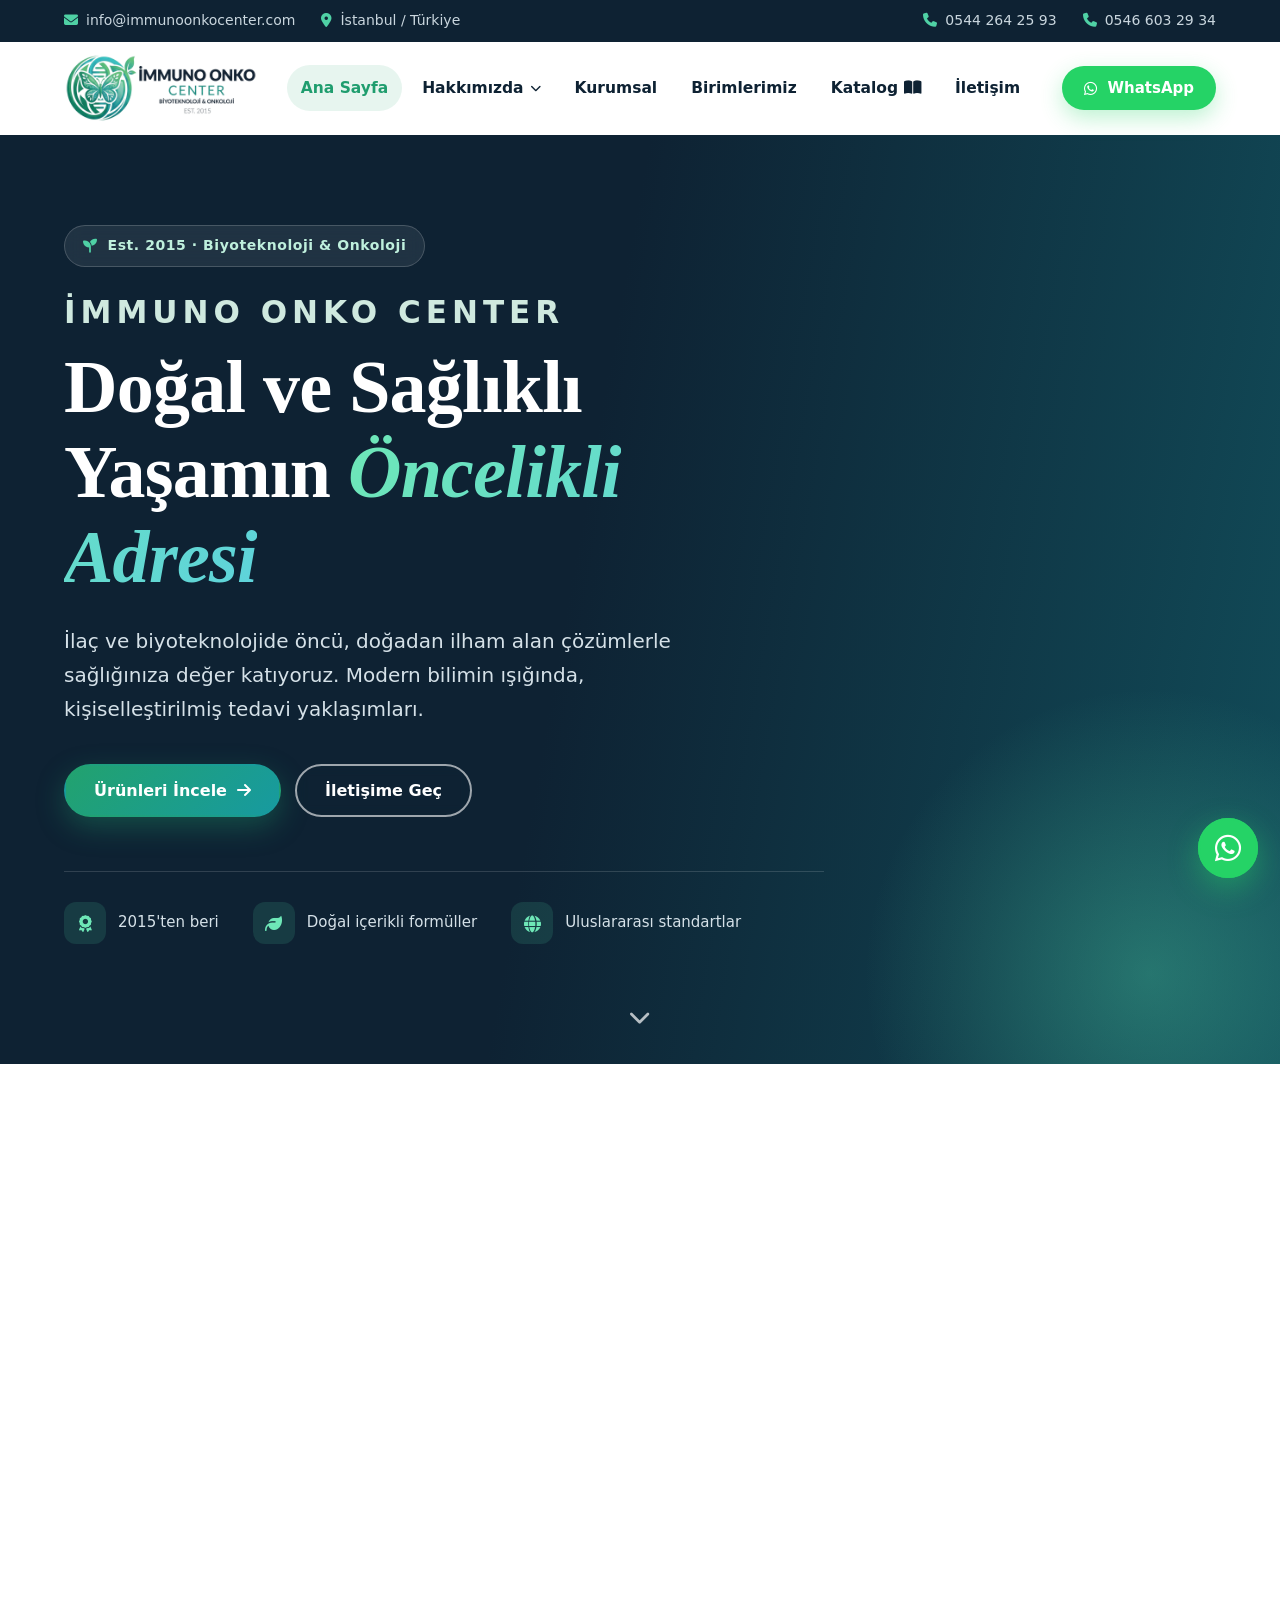
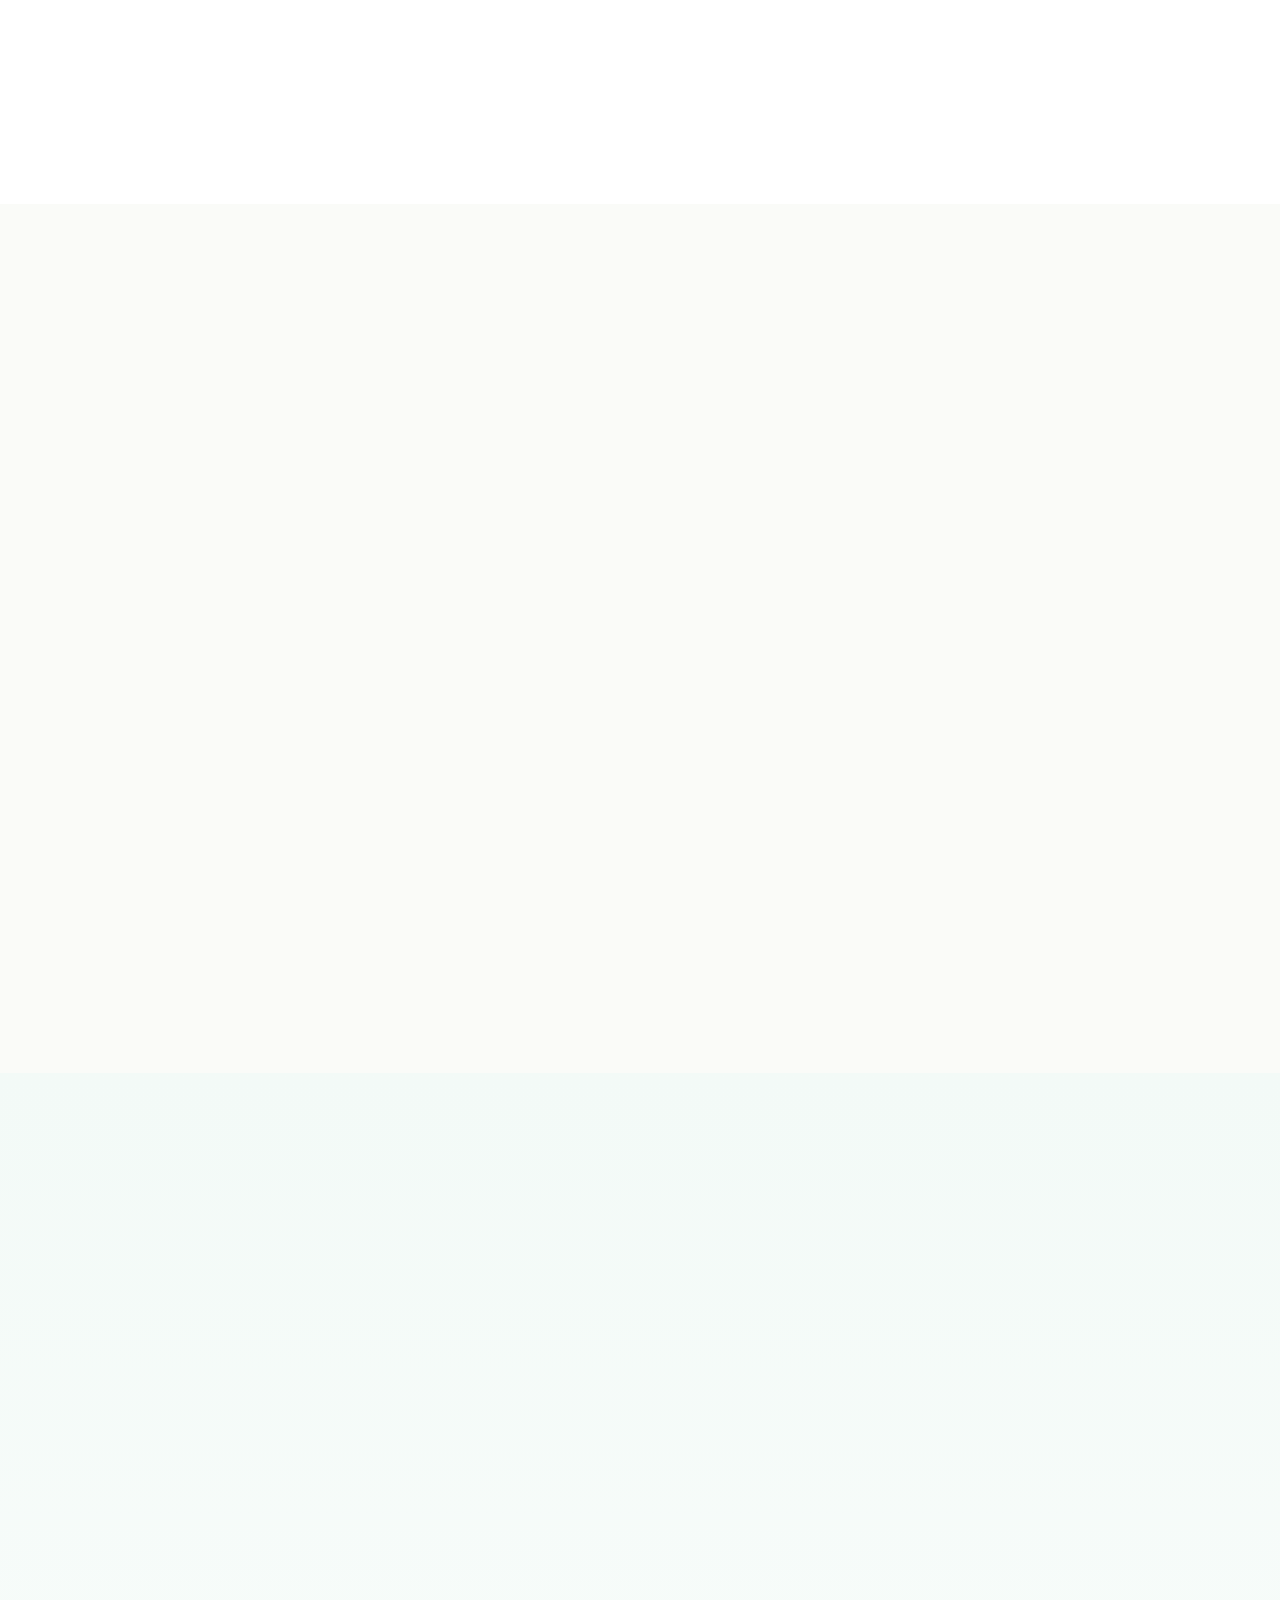
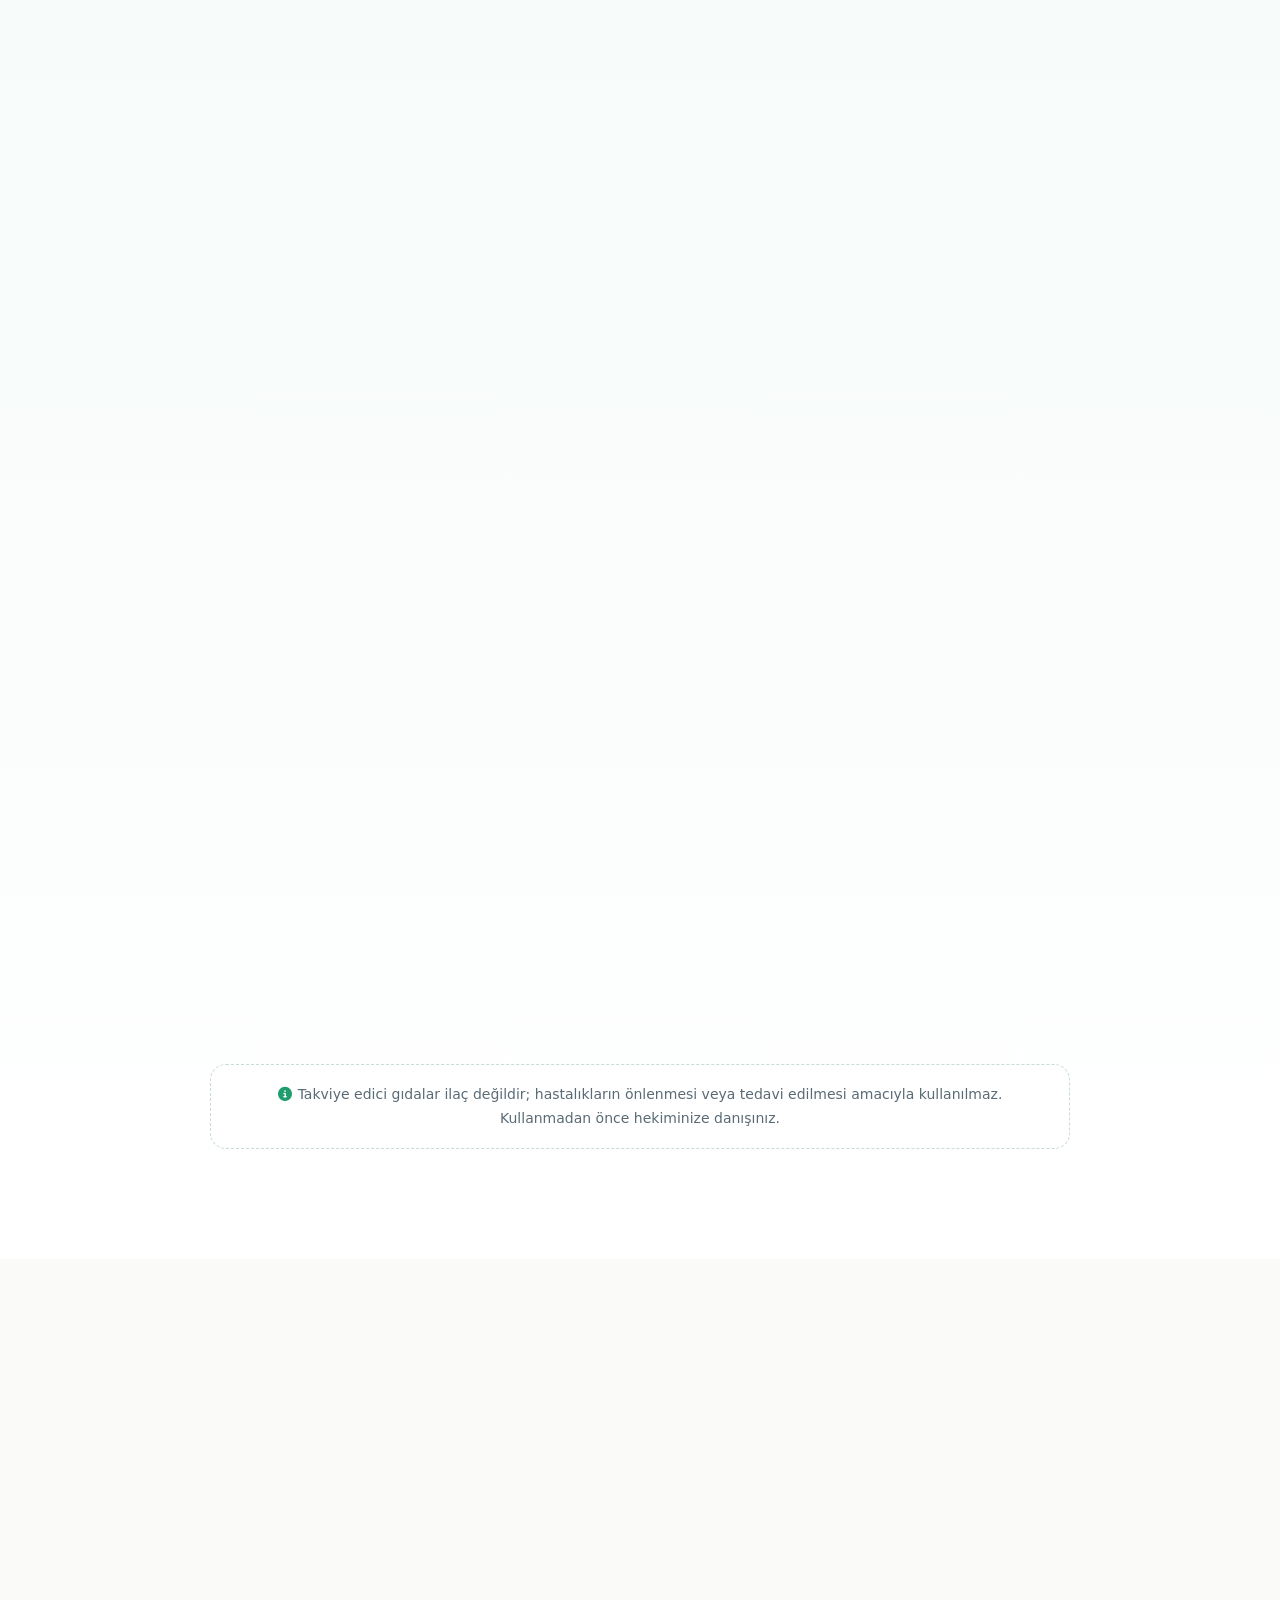
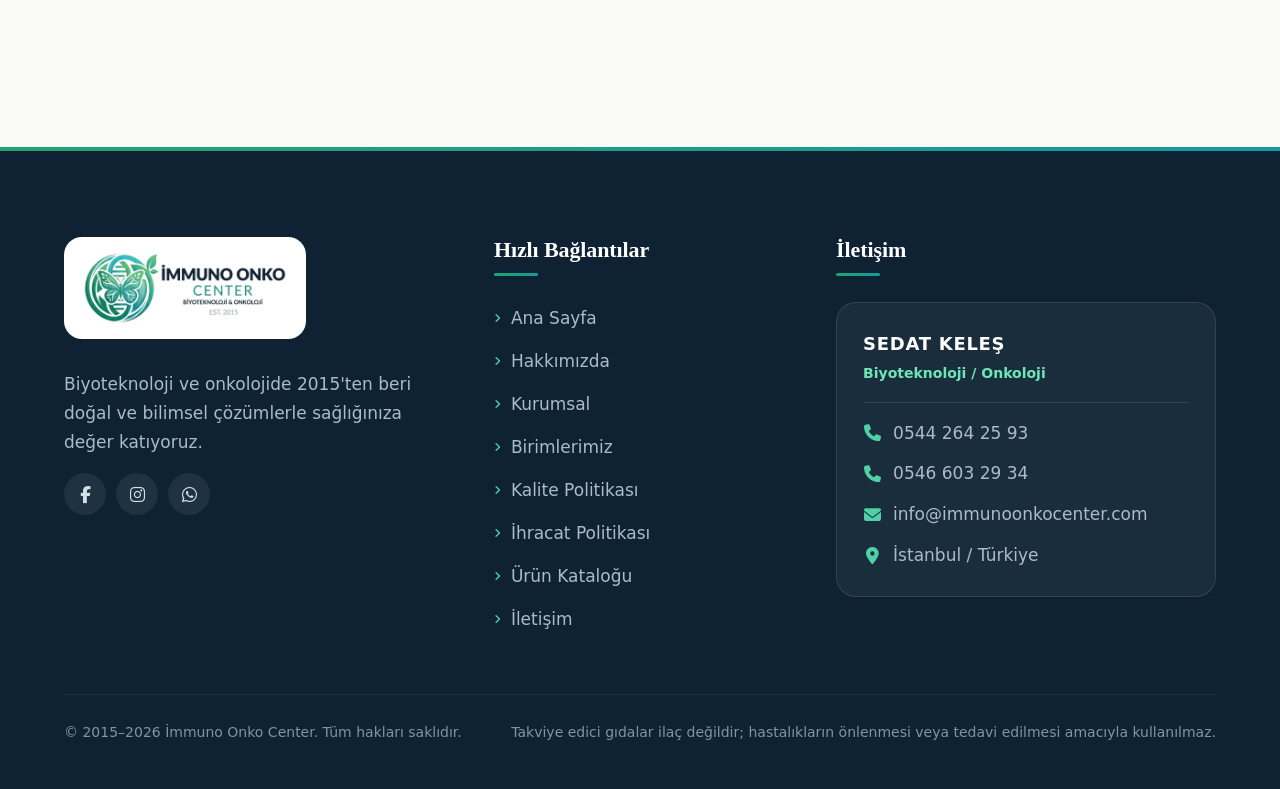
==== commit e31f6876: "Add files via upload" ====
--- a/index.html
+++ b/index.html
@@ -1,448 +1,279 @@
-<!DOCTYPE html>
-<html lang="tr" class="scroll-smooth">
-<head>
-    <meta charset="UTF-8">
-    <meta name="viewport" content="width=device-width, initial-scale=1.0">
-    <title>İmmuno Onko Center | Sağlık ve Güven</title>
-    
-    <!-- Google Fonts -->
-    <link href="https://fonts.googleapis.com/css2?family=Inter:wght@300;400;500;600&family=Poppins:wght@400;500;600;700;800&display=swap" rel="stylesheet">
-    
-    <!-- FontAwesome -->
-    <link rel="stylesheet" href="https://cdnjs.cloudflare.com/ajax/libs/font-awesome/6.4.0/css/all.min.css">
-    
-    <!-- AOS Animasyon -->
-    <link href="https://unpkg.com/aos@2.3.1/dist/aos.css" rel="stylesheet">
-    
-    <!-- Tailwind CSS -->
-    <script src="https://cdn.tailwindcss.com"></script>
-    
-    <!-- Tailwind Ayarlar -->
-    <script>
-        tailwind.config = {
-            theme: {
-                extend: {
-                    fontFamily: {
-                        sans: ['Inter', 'sans-serif'],
-                        heading: ['Poppins', 'sans-serif'],
-                    },
-                    colors: {
-                        brandDark: '#0D1B2A',
-                        brandBlue: '#1B263B', 
-                        brandTeal: '#2A9D8F',
-                        brandLight: '#E9F5F3',
-                    }
-                }
-            }
-        }
-    </script>
-    
-    <style>
-        .glass-nav {
-            background: rgba(255, 255, 255, 0.95);
-            backdrop-filter: blur(10px);
-            border-bottom: 1px solid rgba(0,0,0,0.05);
-        }
-        .card-hover:hover {
-            transform: translateY(-10px);
-            box-shadow: 0 20px 25px -5px rgba(0, 0, 0, 0.1), 0 10px 10px -5px rgba(0, 0, 0, 0.04);
-        }
-        .gradient-text {
-            background: linear-gradient(to right, #2A9D8F, #48cae4);
-            background-clip: text;
-            -webkit-background-clip: text;
-            -webkit-text-fill-color: transparent;
-        }
-        .products-bg {
-            background: linear-gradient(135deg, #f8fafc 0%, #e2e8f0 100%);
-        }
-        .catalog-img-container {
-            position: relative;
-            overflow: hidden;
-            background-color: #fff;
-            padding: 1rem;
-            border-radius: 1rem;
-            height: 250px;
-            display: flex;
-            align-items: center;
-            justify-content: center;
-            border: 1px solid #f1f5f9;
-        }
-        .catalog-img-container img {
-            max-height: 100%;
-            object-fit: contain;
-            transition: transform 0.5s ease;
-        }
-        .catalog-card:hover .catalog-img-container img {
-            transform: scale(1.08);
-        }
-    </style>
-</head>
-<body class="font-sans text-gray-800 antialiased overflow-x-hidden selection:bg-brandTeal selection:text-white">
-
-    <!-- Üst Bilgi Barı (Adres Kaldırıldı) -->
-    <div class="bg-brandDark text-gray-300 text-sm py-2 hidden md:block relative z-50">
-        <div class="max-w-7xl mx-auto px-4 sm:px-6 lg:px-8 flex justify-between items-center">
-            <div class="flex items-center space-x-6">
-                <span><i class="fas fa-envelope text-brandTeal mr-2"></i> info@immunoonkocenter.com</span>
-            </div>
-            <div class="flex items-center space-x-4">
-                <span class="font-semibold text-white tracking-wider">WHATSAPP: <a href="https://wa.me/905442642593" class="hover:text-brandTeal transition">0 544 264 25 93</a></span>
-            </div>
-        </div>
-    </div>
-
-    <!-- Navigasyon (Menü) -->
-    <nav class="glass-nav fixed w-full z-50 transition-all duration-300" id="navbar">
-        <div class="max-w-7xl mx-auto px-4 sm:px-6 lg:px-8">
-            <div class="flex justify-between items-center h-24">
-                <!-- LOGO -->
-                <div class="flex-shrink-0 flex items-center cursor-pointer py-2" onclick="window.scrollTo(0,0)">
-                    <img src="immunologo.png" alt="İmmuno Onko Center Logo" class="h-20 md:h-24 w-auto object-contain transform origin-left scale-125 md:scale-150 transition-transform duration-300 hover:scale-[1.6]">
-                </div>
-                
-                <!-- Masaüstü Menü -->
-                <div class="hidden lg:flex items-center space-x-8 pl-10">
-                    <a href="index.html" class="text-brandTeal font-semibold border-b-2 border-brandTeal pb-1">Ana sayfa</a>
-                    
-                    <div class="relative group">
-                        <button class="text-brandDark hover:text-brandTeal font-medium transition flex items-center pb-1">
-                            Hakkımızda <i class="fas fa-chevron-down ml-1 text-xs"></i>
-                        </button>
-                        <div class="absolute left-0 mt-2 w-48 bg-white rounded-xl shadow-xl opacity-0 invisible group-hover:opacity-100 group-hover:visible transition-all duration-300 transform origin-top-left scale-95 group-hover:scale-100">
-                            <a href="hakkimizda.html" class="block px-4 py-3 text-sm text-gray-700 hover:bg-brandLight hover:text-brandTeal rounded-t-xl">Hakkımızda</a>
-                            <a href="kalite-politikasi.html" class="block px-4 py-3 text-sm text-gray-700 hover:bg-brandLight hover:text-brandTeal">Kalite Politikası</a>
-                            <a href="ihracat-politikasi.html" class="block px-4 py-3 text-sm text-gray-700 hover:bg-brandLight hover:text-brandTeal rounded-b-xl">İhracat Politikası</a>
-                        </div>
-                    </div>
-
-                    <a href="kurumsal.html" class="text-brandDark hover:text-brandTeal font-medium transition pb-1">Kurumsal</a>
-                    <a href="birimlerimiz.html" class="text-brandDark hover:text-brandTeal font-medium transition pb-1">Birimlerimiz</a>
-                    <a href="iletisim.html" class="text-brandDark hover:text-brandTeal font-medium transition pb-1">İletişim</a>
-                    <a href="#katalog" class="text-brandDark hover:text-brandTeal font-medium transition pb-1">Katalog <i class="fas fa-book-open ml-1"></i></a>
-                    
-                    <div class="flex space-x-3 text-lg border-l pl-6 border-gray-200">
-                        <a href="#" class="text-gray-400 hover:text-brandTeal transition"><i class="fab fa-facebook"></i></a>
-                        <a href="#" class="text-gray-400 hover:text-brandTeal transition"><i class="fab fa-instagram"></i></a>
-                    </div>
-                    
-                    <a href="https://wa.me/905442642593" target="_blank" class="bg-[#25D366] text-white px-6 py-2.5 rounded-full font-medium hover:bg-green-600 transition shadow-lg shadow-green-200 flex items-center">
-                        <i class="fab fa-whatsapp text-xl mr-2"></i> Whatsapp
-                    </a>
-                </div>
-            </div>
-        </div>
-    </nav>
-
-    <!-- VİDEOLU HERO (Giriş) Bölümü -->
-    <section class="relative h-screen flex items-center pt-20 overflow-hidden bg-brandDark">
-        <video autoplay loop muted playsinline class="absolute top-0 left-0 w-full h-full object-cover z-0 opacity-80">
-            <source src="bg-video.mp4" type="video/mp4">
-        </video>
-        <div class="absolute z-10 inset-0 bg-gradient-to-r from-[#0D1B2A]/95 via-[#0D1B2A]/70 to-[#2A9D8F]/40"></div>
-        <div class="max-w-7xl mx-auto px-4 sm:px-6 lg:px-8 relative z-20 w-full">
-            <div class="text-center md:text-left md:w-2/3" data-aos="fade-right" data-aos-duration="1500">
-                <div class="inline-block px-4 py-2 rounded-full bg-brandTeal/20 text-brandTeal font-semibold tracking-wide text-sm mb-6 border border-brandTeal/30 backdrop-blur-md">
-                    Est. 2015 | Uzmanlık ve Güven
-                </div>
-                <h1 class="font-heading text-5xl md:text-7xl font-bold text-white mb-6 leading-tight drop-shadow-lg">
-                    İmmuno Onko Center ile <br> <span class="gradient-text drop-shadow-none">Sağlığa Güvenle</span>
-                </h1>
-                <p class="text-xl text-gray-200 mb-10 font-light max-w-2xl leading-relaxed drop-shadow-md">
-                    İlaç ve biyoteknolojide öncü çözümlerle sağlığınıza değer katıyoruz. Modern bilimin ışığında, kişiselleştirilmiş tedavi yaklaşımları.
-                </p>
-                <div class="flex flex-col sm:flex-row gap-4 md:justify-start justify-center">
-                    <a href="iletisim.html" class="bg-brandTeal text-white px-8 py-4 rounded-full font-semibold hover:bg-white hover:text-brandTeal transition duration-300 shadow-[0_0_20px_rgba(42,157,143,0.5)] text-center">
-                        İletişime Geç
-                    </a>
-                    <a href="#about" class="bg-transparent border border-white/70 text-white px-8 py-4 rounded-full font-semibold hover:bg-white hover:text-brandDark transition duration-300 text-center backdrop-blur-sm">
-                        Daha Fazla
-                    </a>
-                </div>
-            </div>
-        </div>
-        <div class="absolute bottom-10 left-1/2 transform -translate-x-1/2 animate-bounce z-20">
-            <a href="#about" class="text-white opacity-70 hover:opacity-100 transition"><i class="fas fa-chevron-down text-4xl drop-shadow-lg"></i></a>
-        </div>
-    </section>
-
-    <!-- Hakkımızda & Güven Bölümü -->
-    <section id="about" class="py-24 bg-white relative overflow-hidden">
-        <div class="max-w-7xl mx-auto px-4 sm:px-6 lg:px-8">
-            <div class="flex flex-col lg:flex-row items-center gap-16">
-                <div class="lg:w-1/2" data-aos="fade-right">
-                    <h2 class="font-heading text-4xl md:text-5xl font-bold text-brandDark mb-6 leading-tight">
-                        İmmuno Onko Center <br><span class="text-brandTeal">Sağlık ve Güven</span>
-                    </h2>
-                    <div class="w-20 h-1.5 bg-brandTeal rounded-full mb-8"></div>
-                    <p class="text-lg text-gray-600 mb-8 leading-relaxed">
-                        İmmuno Onko Center olarak, biyoteknoloji ve onkolojide bilimsel çözümlerle sağlığınıza değer katıyoruz. Araştırma ve geliştirme odaklı altyapımızla, yarının tedavi yöntemlerini bugünden sunmayı hedefliyoruz.
-                    </p>
-                    <a href="kurumsal.html" class="inline-flex items-center px-6 py-3 border-2 border-gray-900 rounded-full text-gray-900 font-semibold hover:bg-gray-900 hover:text-white transition group">
-                        Daha Fazla <i class="fas fa-arrow-right ml-2 transform group-hover:translate-x-1 transition"></i>
-                    </a>
-                </div>
-                <div class="lg:w-1/2 relative" data-aos="fade-left" data-aos-delay="200">
-                    <img src="https://images.unsplash.com/photo-1579154204601-01588f351e67?ixlib=rb-4.0.3&auto=format&fit=crop&w=1000&q=80" alt="Laboratuvar Çalışması" class="rounded-3xl shadow-2xl object-cover h-[500px] w-full">
-                    <div class="absolute -bottom-8 -left-8 md:bottom-10 md:-left-12 bg-white p-8 rounded-2xl shadow-[0_20px_50px_rgba(0,0,0,0.1)] max-w-sm border-l-4 border-brandTeal glass-nav" data-aos="zoom-in" data-aos-delay="400">
-                        <i class="fas fa-quote-left text-3xl text-brandTeal/30 absolute top-4 left-4"></i>
-                        <p class="text-brandDark font-medium text-lg relative z-10 italic mb-4 mt-2">
-                            "Profesyonel ve güvenilir hizmet."
-                        </p>
-                        <div class="flex items-center">
-                            <div class="w-10 h-10 bg-brandLight rounded-full flex items-center justify-center text-brandTeal font-bold mr-3">DR</div>
-                            <div>
-                                <h4 class="font-bold text-gray-900">Dr. Ayşe</h4>
-                                <p class="text-sm text-gray-500">Uzman Hekim</p>
-                            </div>
-                        </div>
-                    </div>
-                </div>
-            </div>
-        </div>
-    </section>
-
-    <!-- Hizmetlerimiz Bölümü -->
-    <section class="py-24 bg-gray-50">
-        <div class="max-w-7xl mx-auto px-4 sm:px-6 lg:px-8">
-            <div class="text-center max-w-3xl mx-auto mb-16" data-aos="fade-up">
-                <h2 class="font-heading text-4xl font-bold text-brandDark mb-4">Hizmetlerimiz</h2>
-                <p class="text-xl text-gray-600">İmmünoterapi ve biyoteknoloji alanında uzman çözümler sunuyoruz.</p>
-            </div>
-            <div class="grid grid-cols-1 md:grid-cols-3 gap-8">
-                <div class="bg-white rounded-3xl overflow-hidden shadow-lg card-hover" data-aos="fade-up" data-aos-delay="100">
-                    <div class="h-56 overflow-hidden">
-                        <img src="https://images.unsplash.com/photo-1579684385127-1ef15d508118?q=80&w=800&auto=format&fit=crop" alt="İmmünoterapi" class="w-full h-full object-cover transition duration-500 hover:scale-110">
-                    </div>
-                    <div class="p-8">
-                        <h3 class="font-heading text-2xl font-bold text-brandDark mb-3">İmmünoterapi</h3>
-                        <p class="text-gray-600">Bağışıklık sistemini güçlendiren yenilikçi tedavi yöntemleri.</p>
-                    </div>
-                </div>
-                <div class="bg-white rounded-3xl overflow-hidden shadow-lg card-hover" data-aos="fade-up" data-aos-delay="200">
-                    <div class="h-56 overflow-hidden">
-                        <img src="https://images.unsplash.com/photo-1532187863486-abf9dbad1b69?q=80&w=800&auto=format&fit=crop" alt="Biyoteknoloji" class="w-full h-full object-cover transition duration-500 hover:scale-110">
-                    </div>
-                    <div class="p-8">
-                        <h3 class="font-heading text-2xl font-bold text-brandDark mb-3">Biyoteknoloji</h3>
-                        <p class="text-gray-600">Gelişmiş biyoteknolojik ürünlerle sağlık çözümleri geliştiriyoruz.</p>
-                    </div>
-                </div>
-                <div class="bg-white rounded-3xl overflow-hidden shadow-lg card-hover" data-aos="fade-up" data-aos-delay="300">
-                    <div class="h-56 overflow-hidden">
-                        <img src="https://images.unsplash.com/photo-1576086213369-97a306d36557?q=80&w=800&auto=format&fit=crop" alt="Onkoloji" class="w-full h-full object-cover transition duration-500 hover:scale-110">
-                    </div>
-                    <div class="p-8">
-                        <h3 class="font-heading text-2xl font-bold text-brandDark mb-3">Onkoloji</h3>
-                        <p class="text-gray-600">Onkoloji alanında kişiye özel tedavi planları sunuyoruz.</p>
-                    </div>
-                </div>
-            </div>
-        </div>
-    </section>
-
-    <!-- YENİ ÜRÜN KATALOĞU BÖLÜMÜ -->
-    <section id="katalog" class="py-24 products-bg">
-        <div class="max-w-7xl mx-auto px-4 sm:px-6 lg:px-8">
-            <div class="text-center max-w-4xl mx-auto mb-16" data-aos="fade-up">
-                <h2 class="font-heading text-4xl md:text-5xl font-bold text-brandDark mb-6">Ürün Kataloğumuz</h2>
-                <div class="w-24 h-1 bg-brandTeal mx-auto rounded mb-6"></div>
-                <p class="text-lg text-gray-600 leading-relaxed">
-                    Yeni nesil probiyotik ve probiyotik gıda takviyeleriyle iyiliğe önce kendinizden başlayın. Gıda takviyeleri, yeterli miktarda gün içinde alınmayan besinlerin yerinin doldurulması veya özel diyet programlarında ihtiyaç duyulan vitamin, mineral, amino asitlerin karşılanması için formüle edilmiştir.
-                </p>
-            </div>
-
-            <!-- Katalog Grid (Mağaza değil, Kurumsal Liste) -->
-            <div class="grid grid-cols-1 sm:grid-cols-2 lg:grid-cols-3 gap-8">
-                
-                <!-- Ürün 1: Sintaksis Plus -->
-                <div class="bg-white rounded-3xl shadow-sm hover:shadow-2xl transition-all duration-300 p-6 flex flex-col catalog-card border border-gray-100" data-aos="fade-up" data-aos-delay="100">
-                    <span class="bg-brandDark text-white text-xs font-bold px-3 py-1 rounded-full w-max mb-4">YENİ</span>
-                    <div class="catalog-img-container mb-6">
-                        <!-- Görsellerini buraya ekleyebilirsin, şimdilik placeholder kullanıyorum -->
-                        <img src="https://images.unsplash.com/photo-1584017911766-d451b3d0e843?ixlib=rb-4.0.3&auto=format&fit=crop&w=800&q=80" alt="Sintaksis Plus">
-                    </div>
-                    <div class="mt-auto">
-                        <h3 class="font-bold text-lg text-brandDark mb-2">SİNTASKSİS PLUS (CURCUMİN) EKSTRAKTI 250 ML</h3>
-                        <div class="w-10 h-0.5 bg-brandTeal mb-4"></div>
-                        <p class="text-gray-500 text-sm mb-6">Bağışıklık destekleyici curcumin bazlı yeni nesil ekstrakt formülü.</p>
-                        <a href="https://wa.me/905442642593?text=Merhaba, SİNTASKSİS PLUS ürünü hakkında bilgi almak istiyorum." target="_blank" class="block text-center w-full bg-brandLight text-brandTeal font-semibold py-3 rounded-xl hover:bg-brandTeal hover:text-white transition duration-300">
-                            <i class="fab fa-whatsapp mr-2"></i> Bilgi Al
-                        </a>
-                    </div>
-                </div>
-
-                <!-- Ürün 2: İmmuno Onko Üzüm -->
-                <div class="bg-white rounded-3xl shadow-sm hover:shadow-2xl transition-all duration-300 p-6 flex flex-col catalog-card border border-gray-100" data-aos="fade-up" data-aos-delay="200">
-                    <span class="bg-brandDark text-white text-xs font-bold px-3 py-1 rounded-full w-max mb-4">YENİ</span>
-                    <div class="catalog-img-container mb-6">
-                        <img src="https://images.unsplash.com/photo-1550572017-edb799988a65?ixlib=rb-4.0.3&auto=format&fit=crop&w=800&q=80" alt="İmmuno Onko Üzüm">
-                    </div>
-                    <div class="mt-auto">
-                        <h3 class="font-bold text-lg text-brandDark mb-2">İMMUNO ONKO ÜZÜM (VİTİS VİNİFERA) EKSTRAKTI 250 ML</h3>
-                        <div class="w-10 h-0.5 bg-brandTeal mb-4"></div>
-                        <p class="text-gray-500 text-sm mb-6">Doğal antioksidan kaynağı olan üzüm çekirdeği sıvı içecek kompleksi.</p>
-                        <a href="https://wa.me/905442642593?text=Merhaba, İMMUNO ONKO ÜZÜM ürünü hakkında bilgi almak istiyorum." target="_blank" class="block text-center w-full bg-brandLight text-brandTeal font-semibold py-3 rounded-xl hover:bg-brandTeal hover:text-white transition duration-300">
-                            <i class="fab fa-whatsapp mr-2"></i> Bilgi Al
-                        </a>
-                    </div>
-                </div>
-
-                <!-- Ürün 3: İmmuno Warden Flakon -->
-                <div class="bg-white rounded-3xl shadow-sm hover:shadow-2xl transition-all duration-300 p-6 flex flex-col catalog-card border border-gray-100" data-aos="fade-up" data-aos-delay="300">
-                    <span class="bg-brandDark text-white text-xs font-bold px-3 py-1 rounded-full w-max mb-4">YENİ</span>
-                    <div class="catalog-img-container mb-6">
-                        <img src="https://images.unsplash.com/photo-1584308666744-24d5c474f2ae?ixlib=rb-4.0.3&auto=format&fit=crop&w=800&q=80" alt="İmmuno Warden Flakon">
-                    </div>
-                    <div class="mt-auto">
-                        <h3 class="font-bold text-lg text-brandDark mb-2">İMMUNO WARDEN FLAKON EKSTRAKT 10*10 ML</h3>
-                        <div class="w-10 h-0.5 bg-brandTeal mb-4"></div>
-                        <p class="text-gray-500 text-sm mb-6">Günlük kullanım için ideal, flakon formda yoğunlaştırılmış ekstrakt.</p>
-                        <a href="https://wa.me/905442642593?text=Merhaba, İMMUNO WARDEN FLAKON ürünü hakkında bilgi almak istiyorum." target="_blank" class="block text-center w-full bg-brandLight text-brandTeal font-semibold py-3 rounded-xl hover:bg-brandTeal hover:text-white transition duration-300">
-                            <i class="fab fa-whatsapp mr-2"></i> Bilgi Al
-                        </a>
-                    </div>
-                </div>
-
-                <!-- Ürün 4: Artesumab Plus -->
-                <div class="bg-white rounded-3xl shadow-sm hover:shadow-2xl transition-all duration-300 p-6 flex flex-col catalog-card border border-gray-100" data-aos="fade-up" data-aos-delay="400">
-                    <span class="bg-brandDark text-white text-xs font-bold px-3 py-1 rounded-full w-max mb-4">YENİ</span>
-                    <div class="catalog-img-container mb-6">
-                        <img src="https://images.unsplash.com/photo-1556228578-0d85b1a4d571?ixlib=rb-4.0.3&auto=format&fit=crop&w=800&q=80" alt="Artesumab Plus">
-                    </div>
-                    <div class="mt-auto">
-                        <h3 class="font-bold text-lg text-brandDark mb-2">ARTESUMAB PLUS (ARTEMİSİN) EKSTRAKTI 250 ML</h3>
-                        <div class="w-10 h-0.5 bg-brandTeal mb-4"></div>
-                        <p class="text-gray-500 text-sm mb-6">Artemisinin odaklı hücre destekleyici ve yenileyici gıda takviyesi.</p>
-                        <a href="https://wa.me/905442642593?text=Merhaba, ARTESUMAB PLUS ürünü hakkında bilgi almak istiyorum." target="_blank" class="block text-center w-full bg-brandLight text-brandTeal font-semibold py-3 rounded-xl hover:bg-brandTeal hover:text-white transition duration-300">
-                            <i class="fab fa-whatsapp mr-2"></i> Bilgi Al
-                        </a>
-                    </div>
-                </div>
-
-                <!-- Ürün 5: Zengen Plus -->
-                <div class="bg-white rounded-3xl shadow-sm hover:shadow-2xl transition-all duration-300 p-6 flex flex-col catalog-card border border-gray-100" data-aos="fade-up" data-aos-delay="500">
-                    <span class="bg-brandDark text-white text-xs font-bold px-3 py-1 rounded-full w-max mb-4">YENİ</span>
-                    <div class="catalog-img-container mb-6">
-                        <img src="https://images.unsplash.com/photo-1584017911766-d451b3d0e843?ixlib=rb-4.0.3&auto=format&fit=crop&w=800&q=80" alt="Zengen Plus">
-                    </div>
-                    <div class="mt-auto">
-                        <h3 class="font-bold text-lg text-brandDark mb-2">ZENGEN PLUS (ZİNGİBER OFFİCİNALE) EKSTRAKTI 250 ML</h3>
-                        <div class="w-10 h-0.5 bg-brandTeal mb-4"></div>
-                        <p class="text-gray-500 text-sm mb-6">Güçlü zencefil kökü ekstraktı ile sindirim ve bağışıklık koruması.</p>
-                        <a href="https://wa.me/905442642593?text=Merhaba, ZENGEN PLUS ürünü hakkında bilgi almak istiyorum." target="_blank" class="block text-center w-full bg-brandLight text-brandTeal font-semibold py-3 rounded-xl hover:bg-brandTeal hover:text-white transition duration-300">
-                            <i class="fab fa-whatsapp mr-2"></i> Bilgi Al
-                        </a>
-                    </div>
-                </div>
-
-                <!-- Set Ürün: İmmuno Onko Set 1 -->
-                <div class="bg-brandDark rounded-3xl shadow-sm hover:shadow-2xl transition-all duration-300 p-6 flex flex-col catalog-card border border-brandBlue" data-aos="fade-up" data-aos-delay="600">
-                    <span class="bg-brandTeal text-white text-xs font-bold px-3 py-1 rounded-full w-max mb-4">ÖZEL PAKET</span>
-                    <div class="catalog-img-container mb-6 bg-brandBlue border-none">
-                        <img src="https://images.unsplash.com/photo-1550572017-edb799988a65?ixlib=rb-4.0.3&auto=format&fit=crop&w=800&q=80" alt="İmmuno Onko Set 1">
-                    </div>
-                    <div class="mt-auto">
-                        <h3 class="font-bold text-lg text-white mb-2">İMMUNO ONKO (SET 1)</h3>
-                        <div class="w-10 h-0.5 bg-brandTeal mb-4"></div>
-                        <p class="text-gray-400 text-sm mb-6">Tam kapsamlı kür paketimiz. Birbiriyle uyumlu ürünlerden oluşan avantajlı set.</p>
-                        <a href="https://wa.me/905442642593?text=Merhaba, İMMUNO ONKO (SET 1) paketiniz hakkında bilgi almak istiyorum." target="_blank" class="block text-center w-full bg-brandTeal text-white font-semibold py-3 rounded-xl hover:bg-white hover:text-brandTeal transition duration-300">
-                            <i class="fab fa-whatsapp mr-2"></i> Set Bilgisi Al
-                        </a>
-                    </div>
-                </div>
-
-            </div>
-        </div>
-    </section>
-
-    <!-- İletişim & Footer -->
-    <footer id="contact" class="bg-gray-900 pt-20 pb-10 border-t-4 border-brandTeal">
-        <div class="max-w-7xl mx-auto px-4 sm:px-6 lg:px-8">
-            <div class="grid grid-cols-1 md:grid-cols-3 gap-12 mb-16">
-                
-                <div data-aos="fade-up" data-aos-delay="100">
-                    <img src="immunologo.png" alt="Logo" class="h-28 w-auto mb-6 bg-white p-3 rounded-xl object-contain">
-                    <p class="text-gray-400 leading-relaxed mb-6">
-                        Biyoteknoloji ve onkolojide 2015'ten beri bilimsel çözümlerle sağlığınıza değer katıyoruz.
-                    </p>
-                    <div class="flex space-x-4">
-                        <a href="#" class="w-10 h-10 rounded-full bg-gray-800 flex items-center justify-center text-gray-400 hover:bg-brandTeal hover:text-white transition"><i class="fab fa-facebook-f"></i></a>
-                        <a href="#" class="w-10 h-10 rounded-full bg-gray-800 flex items-center justify-center text-gray-400 hover:bg-brandTeal hover:text-white transition"><i class="fab fa-instagram"></i></a>
-                        <a href="#" class="w-10 h-10 rounded-full bg-gray-800 flex items-center justify-center text-gray-400 hover:bg-brandTeal hover:text-white transition"><i class="fab fa-linkedin-in"></i></a>
-                    </div>
-                </div>
-
-                <div data-aos="fade-up" data-aos-delay="200">
-                    <h4 class="text-white text-xl font-bold mb-6 font-heading relative inline-block">
-                        Hızlı Linkler
-                        <span class="absolute -bottom-2 left-0 w-1/2 h-1 bg-brandTeal rounded-full"></span>
-                    </h4>
-                    <ul class="space-y-3">
-                        <li><a href="hakkimizda.html" class="text-gray-400 hover:text-brandTeal transition flex items-center"><i class="fas fa-angle-right mr-2 text-xs"></i> Hakkımızda</a></li>
-                        <li><a href="kurumsal.html" class="text-gray-400 hover:text-brandTeal transition flex items-center"><i class="fas fa-angle-right mr-2 text-xs"></i> Kurumsal</a></li>
-                        <li><a href="kalite-politikasi.html" class="text-gray-400 hover:text-brandTeal transition flex items-center"><i class="fas fa-angle-right mr-2 text-xs"></i> Kalite Politikası</a></li>
-                        <li><a href="ihracat-politikasi.html" class="text-gray-400 hover:text-brandTeal transition flex items-center"><i class="fas fa-angle-right mr-2 text-xs"></i> İhracat Politikası</a></li>
-                    </ul>
-                </div>
-
-                <div data-aos="fade-up" data-aos-delay="300">
-                    <h4 class="text-white text-xl font-bold mb-6 font-heading relative inline-block">
-                        Merkez Yönetimi & İletişim
-                        <span class="absolute -bottom-2 left-0 w-1/2 h-1 bg-brandTeal rounded-full"></span>
-                    </h4>
-                    
-                    <div class="bg-gray-800/50 p-6 rounded-2xl border border-gray-700">
-                        <h5 class="text-brandTeal font-bold text-lg">SEDAT KELEŞ</h5>
-                        <p class="text-gray-400 text-sm mb-4 border-b border-gray-700 pb-4">Biyoteknoloji & Onkoloji Uzmanı <br> Firma Sahibi</p>
-                        
-                        <ul class="space-y-4">
-                            <li class="flex items-start">
-                                <i class="fas fa-phone-alt text-brandTeal mt-1 mr-3"></i>
-                                <div>
-                                    <span class="block text-gray-300 font-medium">0544 264 25 93</span>
-                                </div>
-                            </li>
-                            <li class="flex items-start">
-                                <i class="fas fa-envelope text-brandTeal mt-1 mr-3"></i>
-                                <div>
-                                    <span class="block text-gray-300">info@immunoonkocenter.com</span>
-                                </div>
-                            </li>
-                        </ul>
-                    </div>
-                </div>
-            </div>
-
-            <div class="border-t border-gray-800 pt-8 flex flex-col md:flex-row justify-between items-center text-gray-500 text-sm">
-                <p>&copy; 2024 İmmuno Onko Center (EST. 2015). Tüm Hakları Saklıdır.</p>
-                <p class="mt-2 md:mt-0">Tasarım & Altyapı Yenileniyor.</p>
-            </div>
-        </div>
-    </footer>
-
-    <!-- Sağ Alt Sabit Whatsapp Butonu -->
-    <a href="https://wa.me/905442642593" target="_blank" class="fixed bottom-6 right-6 bg-[#25D366] text-white w-14 h-14 rounded-full flex items-center justify-center text-3xl shadow-[0_4px_15px_rgba(37,211,102,0.4)] hover:scale-110 transition-transform z-50 animate-bounce">
-        <i class="fab fa-whatsapp"></i>
-    </a>
-
-    <!-- AOS Animasyon Scripti -->
-    <script src="https://unpkg.com/aos@2.3.1/dist/aos.js"></script>
-    <script>
-        AOS.init({
-            duration: 800,
-            once: true, 
-            offset: 50
-        });
-
-        window.addEventListener('scroll', function() {
-            const navbar = document.getElementById('navbar');
-            if (window.scrollY > 20) {
-                navbar.classList.add('shadow-md');
-            } else {
-                navbar.classList.remove('shadow-md');
-            }
-        });
-    </script>
-</body>
-</html>+<!DOCTYPE html>
+<html lang="tr">
+<head>
+    <meta charset="UTF-8">
+    <meta name="viewport" content="width=device-width, initial-scale=1.0">
+    <meta http-equiv="Content-Security-Policy" content="default-src 'self'; script-src 'self'; style-src 'self' https://fonts.googleapis.com https://cdnjs.cloudflare.com; font-src 'self' https://fonts.gstatic.com https://cdnjs.cloudflare.com; img-src 'self' data: https://images.unsplash.com; media-src 'self'; frame-src https://www.google.com https://maps.google.com; connect-src 'self'; form-action 'self' https://wa.me; base-uri 'self'; object-src 'none'; upgrade-insecure-requests">
+    <meta name="referrer" content="strict-origin-when-cross-origin">
+    <title>İmmuno Onko Center | Doğal ve Sağlıklı Yaşamın Öncelikli Adresi</title>
+    <meta name="description" content="İmmuno Onko Center — biyoteknoloji ve onkoloji alanında doğal, bilimsel gıda takviyesi çözümleri. 2015'ten beri.">
+    <meta name="theme-color" content="#0E2233">
+    <meta property="og:type" content="website">
+    <meta property="og:title" content="İmmuno Onko Center | Doğal ve Sağlıklı Yaşamın Öncelikli Adresi">
+    <meta property="og:description" content="İmmuno Onko Center — biyoteknoloji ve onkoloji alanında doğal, bilimsel gıda takviyesi çözümleri. 2015'ten beri.">
+    <meta property="og:image" content="immunologo.png">
+    <link rel="icon" type="image/png" href="assets/img/favicon.png">
+    <link rel="apple-touch-icon" href="assets/img/favicon.png">
+    <link rel="preconnect" href="https://fonts.googleapis.com">
+    <link rel="preconnect" href="https://fonts.gstatic.com" crossorigin>
+    <link rel="stylesheet" href="https://fonts.googleapis.com/css2?family=Fraunces:ital,opsz,wght@0,9..144,500;0,9..144,600;0,9..144,700;1,9..144,500;1,9..144,600&family=Plus+Jakarta+Sans:wght@400;500;600;700&display=swap">
+    <link rel="stylesheet" href="https://cdnjs.cloudflare.com/ajax/libs/font-awesome/6.4.0/css/all.min.css" crossorigin="anonymous" referrerpolicy="no-referrer">
+    <link rel="stylesheet" href="assets/css/style.css">
+    <script src="assets/js/main.js"></script>
+</head>
+<body>
+    <a class="skip-link" href="#main">İçeriğe geç</a>
+
+    <!-- Üst Bilgi Barı -->
+    <div class="topbar">
+        <div class="container">
+            <div class="topbar__group">
+                <a href="mailto:info@immunoonkocenter.com"><i class="fas fa-envelope" aria-hidden="true"></i>info@immunoonkocenter.com</a>
+                <span><i class="fas fa-location-dot" aria-hidden="true"></i>İstanbul / Türkiye</span>
+            </div>
+            <div class="topbar__group">
+                <a href="tel:+905442642593"><i class="fas fa-phone" aria-hidden="true"></i>0544 264 25 93</a>
+                <a href="tel:+905466032934"><i class="fas fa-phone" aria-hidden="true"></i>0546 603 29 34</a>
+            </div>
+        </div>
+    </div>
+
+    <!-- Navigasyon -->
+    <header class="site-header">
+        <nav class="container nav" aria-label="Ana menü">
+            <a href="index.html" class="nav__logo" aria-label="İmmuno Onko Center ana sayfa">
+                <img src="immunologo.png" alt="İmmuno Onko Center — Biyoteknoloji &amp; Onkoloji" width="900" height="324">
+            </a>
+            <ul class="nav__menu">
+                <li><a href="index.html" class="nav__link is-active">Ana Sayfa</a></li>
+                <li class="dropdown">
+                    <button type="button" class="nav__link" aria-expanded="false" aria-haspopup="true">Hakkımızda <i class="fas fa-chevron-down" aria-hidden="true"></i></button>
+                    <ul class="dropdown__panel">
+                                <li><a href="hakkimizda.html" class="">Hakkımızda</a></li>
+                                <li><a href="kalite-politikasi.html" class="">Kalite Politikası</a></li>
+                                <li><a href="ihracat-politikasi.html" class="">İhracat Politikası</a></li>
+                    </ul>
+                </li>
+                        <li><a href="kurumsal.html" class="nav__link">Kurumsal</a></li>
+                        <li><a href="birimlerimiz.html" class="nav__link">Birimlerimiz</a></li>
+                        <li><a href="index.html#katalog" class="nav__link">Katalog <i class="fas fa-book-open" aria-hidden="true"></i></a></li>
+                        <li><a href="iletisim.html" class="nav__link">İletişim</a></li>
+            </ul>
+            <div class="nav__cta">
+                <a href="https://wa.me/905442642593" target="_blank" rel="noopener noreferrer" class="btn btn--wa btn--sm"><i class="fab fa-whatsapp" aria-hidden="true"></i> WhatsApp</a>
+                <button type="button" class="nav__toggle" aria-controls="mobile-menu" aria-expanded="false" aria-label="Menüyü aç"><i class="fas fa-bars" aria-hidden="true"></i></button>
+            </div>
+        </nav>
+    </header>
+
+    <!-- Mobil Menü -->
+    <div class="mobile-menu" id="mobile-menu">
+        <a href="index.html" class="is-active">Ana Sayfa <i class="fas fa-angle-right" aria-hidden="true"></i></a>
+        <a href="hakkimizda.html" class="sub">Hakkımızda</a>
+        <a href="kalite-politikasi.html" class="sub">Kalite Politikası</a>
+        <a href="ihracat-politikasi.html" class="sub">İhracat Politikası</a>
+        <a href="kurumsal.html" class="">Kurumsal <i class="fas fa-angle-right" aria-hidden="true"></i></a>
+        <a href="birimlerimiz.html" class="">Birimlerimiz <i class="fas fa-angle-right" aria-hidden="true"></i></a>
+        <a href="index.html#katalog" class="">Katalog <i class="fas fa-angle-right" aria-hidden="true"></i></a>
+        <a href="iletisim.html" class="">İletişim <i class="fas fa-angle-right" aria-hidden="true"></i></a>
+        <a href="https://wa.me/905442642593" target="_blank" rel="noopener noreferrer" class="btn btn--wa btn--block"><i class="fab fa-whatsapp" aria-hidden="true"></i> WhatsApp ile Yazın</a>
+    </div>
+
+    <main id="main">
+    <section class="hero">
+        <video class="hero__video" autoplay loop muted playsinline preload="metadata" aria-hidden="true">
+            <source src="bg-video.mp4" type="video/mp4">
+        </video>
+        <div class="container">
+            <div class="hero__content reveal">
+                <span class="hero__badge"><i class="fas fa-seedling" aria-hidden="true"></i> Est. 2015 · Biyoteknoloji &amp; Onkoloji</span>
+                <h1><span class="brand">İmmuno Onko Center</span>Doğal ve Sağlıklı Yaşamın <em>Öncelikli Adresi</em></h1>
+                <p>İlaç ve biyoteknolojide öncü, doğadan ilham alan çözümlerle sağlığınıza değer katıyoruz. Modern bilimin ışığında, kişiselleştirilmiş tedavi yaklaşımları.</p>
+                <div class="hero__actions">
+                    <a href="#katalog" class="btn btn--primary">Ürünleri İncele <i class="fas fa-arrow-right" aria-hidden="true"></i></a>
+                    <a href="iletisim.html" class="btn btn--ghost">İletişime Geç</a>
+                </div>
+                <div class="hero__trust">
+                    <div><i class="fas fa-award" aria-hidden="true"></i>2015'ten beri</div>
+                    <div><i class="fas fa-leaf" aria-hidden="true"></i>Doğal içerikli formüller</div>
+                    <div><i class="fas fa-globe" aria-hidden="true"></i>Uluslararası standartlar</div>
+                </div>
+            </div>
+        </div>
+        <a href="#about" class="hero__scroll" aria-label="Aşağı kaydır"><i class="fas fa-chevron-down" aria-hidden="true"></i></a>
+    </section>
+
+    <section id="about" class="section section--white">
+        <div class="container split">
+            <div class="reveal">
+                <span class="eyebrow">Hakkımızda</span>
+                <h2>Bilim ile doğanın <span class="accent">buluştuğu</span> nokta</h2>
+                <p class="lead">İmmuno Onko Center olarak biyoteknoloji ve onkolojide bilimsel, doğal çözümlerle sağlığınıza değer katıyoruz. Ar-Ge odaklı altyapımızla yarının destek yöntemlerini bugünden sunmayı hedefliyoruz.</p>
+                <a href="hakkimizda.html" class="btn btn--outline">Daha Fazla <i class="fas fa-arrow-right" aria-hidden="true"></i></a>
+            </div>
+            <div class="split__media reveal d2">
+                <img src="https://images.unsplash.com/photo-1579154204601-01588f351e67?auto=format&amp;fit=crop&amp;w=1000&amp;q=80" alt="Laboratuvar çalışması" loading="lazy">
+                <div class="float-card"><strong>2015</strong><span>yılından bu yana doğal ve sağlıklı yaşam için çalışıyoruz.</span></div>
+            </div>
+        </div>
+    </section>
+
+    <section class="section">
+        <div class="container">
+            <div class="section-head reveal">
+                <span class="eyebrow">Hizmetlerimiz</span>
+                <h2>Uzmanlık alanlarımız</h2>
+                <p>İmmünoterapi ve biyoteknoloji alanında uzman çözümler sunuyoruz.</p>
+            </div>
+            <div class="grid grid--3">
+                <article class="card service-card reveal d1">
+                    <div class="service-card__img"><img src="https://images.unsplash.com/photo-1579684385127-1ef15d508118?q=80&amp;w=800&amp;auto=format&amp;fit=crop" alt="İmmünoterapi" loading="lazy"></div>
+                    <div class="service-card__body">
+                        <div class="icon-badge"><i class="fas fa-shield-virus" aria-hidden="true"></i></div>
+                        <h3>İmmünoterapi</h3>
+                        <p>Bağışıklık sistemini güçlendiren yenilikçi tedavi yöntemleri.</p>
+                    </div>
+                </article>
+                <article class="card service-card reveal d2">
+                    <div class="service-card__img"><img src="https://images.unsplash.com/photo-1532187863486-abf9dbad1b69?q=80&amp;w=800&amp;auto=format&amp;fit=crop" alt="Biyoteknoloji" loading="lazy"></div>
+                    <div class="service-card__body">
+                        <div class="icon-badge"><i class="fas fa-dna" aria-hidden="true"></i></div>
+                        <h3>Biyoteknoloji</h3>
+                        <p>Gelişmiş biyoteknolojik ürünlerle bilimsel sağlık çözümleri geliştiriyoruz.</p>
+                    </div>
+                </article>
+                <article class="card service-card reveal d3">
+                    <div class="service-card__img"><img src="https://images.unsplash.com/photo-1576086213369-97a306d36557?q=80&amp;w=800&amp;auto=format&amp;fit=crop" alt="Onkoloji" loading="lazy"></div>
+                    <div class="service-card__body">
+                        <div class="icon-badge"><i class="fas fa-leaf" aria-hidden="true"></i></div>
+                        <h3>Onkoloji</h3>
+                        <p>Onkoloji alanında kişiye özel tedavi planları sunuyoruz.</p>
+                    </div>
+                </article>
+            </div>
+        </div>
+    </section>
+
+    <section id="katalog" class="section catalog">
+        <div class="container">
+            <div class="section-head reveal">
+                <span class="eyebrow">Ürün Kataloğu</span>
+                <h2>Doğadan gelen destek</h2>
+                <p>Yeni nesil gıda takviyeleriyle iyiliğe önce kendinizden başlayın. Takviyelerimiz, gün içinde yeterince alınamayan besinlerin yerini doldurmak veya özel beslenme programlarında ihtiyaç duyulan vitamin, mineral ve amino asitleri karşılamak için formüle edilmiştir.</p>
+            </div>
+            <div class="grid grid--3">
+                <article class="card product reveal d1">
+                    <span class="product__tag">YENİ</span>
+                    <div class="product__img"><img src="https://images.unsplash.com/photo-1584017911766-d451b3d0e843?auto=format&amp;fit=crop&amp;w=800&amp;q=80" alt="SİNTASKSİS PLUS" loading="lazy"></div>
+                    <h3>SİNTASKSİS PLUS (CURCUMİN) EKSTRAKTI 250 ML</h3>
+                    <p>Curcumin bazlı, bağışıklığı destekleyen yeni nesil ekstrakt formülü.</p>
+                    <a href="https://wa.me/905442642593?text=Merhaba%2C%20S%C4%B0NTASKS%C4%B0S%20PLUS%20%C3%BCr%C3%BCn%C3%BC%20hakk%C4%B1nda%20bilgi%20almak%20istiyorum." target="_blank" rel="noopener noreferrer" class="btn btn--block"><i class="fab fa-whatsapp" aria-hidden="true"></i> Bilgi Al</a>
+                </article>
+                <article class="card product reveal d2">
+                    <span class="product__tag">YENİ</span>
+                    <div class="product__img"><img src="https://images.unsplash.com/photo-1550572017-edb799988a65?auto=format&amp;fit=crop&amp;w=800&amp;q=80" alt="İMMUNO ONKO ÜZÜM" loading="lazy"></div>
+                    <h3>İMMUNO ONKO ÜZÜM (VİTİS VİNİFERA) EKSTRAKTI 250 ML</h3>
+                    <p>Doğal antioksidan kaynağı üzüm çekirdeğinden hazırlanan sıvı içecek kompleksi.</p>
+                    <a href="https://wa.me/905442642593?text=Merhaba%2C%20%C4%B0MMUNO%20ONKO%20%C3%9CZ%C3%9CM%20%C3%BCr%C3%BCn%C3%BC%20hakk%C4%B1nda%20bilgi%20almak%20istiyorum." target="_blank" rel="noopener noreferrer" class="btn btn--block"><i class="fab fa-whatsapp" aria-hidden="true"></i> Bilgi Al</a>
+                </article>
+                <article class="card product reveal d3">
+                    <span class="product__tag">YENİ</span>
+                    <div class="product__img"><img src="https://images.unsplash.com/photo-1584308666744-24d5c474f2ae?auto=format&amp;fit=crop&amp;w=800&amp;q=80" alt="İMMUNO WARDEN FLAKON" loading="lazy"></div>
+                    <h3>İMMUNO WARDEN FLAKON EKSTRAKT 10×10 ML</h3>
+                    <p>Günlük kullanıma uygun, flakon formda yoğunlaştırılmış ekstrakt.</p>
+                    <a href="https://wa.me/905442642593?text=Merhaba%2C%20%C4%B0MMUNO%20WARDEN%20FLAKON%20%C3%BCr%C3%BCn%C3%BC%20hakk%C4%B1nda%20bilgi%20almak%20istiyorum." target="_blank" rel="noopener noreferrer" class="btn btn--block"><i class="fab fa-whatsapp" aria-hidden="true"></i> Bilgi Al</a>
+                </article>
+                <article class="card product reveal d1">
+                    <span class="product__tag">YENİ</span>
+                    <div class="product__img"><img src="https://images.unsplash.com/photo-1556228578-0d85b1a4d571?auto=format&amp;fit=crop&amp;w=800&amp;q=80" alt="ARTESUMAB PLUS" loading="lazy"></div>
+                    <h3>ARTESUMAB PLUS (ARTEMİSİN) EKSTRAKTI 250 ML</h3>
+                    <p>Artemisinin odaklı, hücre destekleyici gıda takviyesi.</p>
+                    <a href="https://wa.me/905442642593?text=Merhaba%2C%20ARTESUMAB%20PLUS%20%C3%BCr%C3%BCn%C3%BC%20hakk%C4%B1nda%20bilgi%20almak%20istiyorum." target="_blank" rel="noopener noreferrer" class="btn btn--block"><i class="fab fa-whatsapp" aria-hidden="true"></i> Bilgi Al</a>
+                </article>
+                <article class="card product reveal d2">
+                    <span class="product__tag">YENİ</span>
+                    <div class="product__img"><img src="https://images.unsplash.com/photo-1584017911766-d451b3d0e843?auto=format&amp;fit=crop&amp;w=800&amp;q=80" alt="ZENGEN PLUS" loading="lazy"></div>
+                    <h3>ZENGEN PLUS (ZİNGİBER OFFİCİNALE) EKSTRAKTI 250 ML</h3>
+                    <p>Zencefil kökü ekstraktı ile sindirim ve bağışıklık desteği.</p>
+                    <a href="https://wa.me/905442642593?text=Merhaba%2C%20ZENGEN%20PLUS%20%C3%BCr%C3%BCn%C3%BC%20hakk%C4%B1nda%20bilgi%20almak%20istiyorum." target="_blank" rel="noopener noreferrer" class="btn btn--block"><i class="fab fa-whatsapp" aria-hidden="true"></i> Bilgi Al</a>
+                </article>
+                <article class="card product product--featured reveal d3">
+                    <span class="product__tag">ÖZEL PAKET</span>
+                    <div class="product__img"><img src="https://images.unsplash.com/photo-1550572017-edb799988a65?auto=format&amp;fit=crop&amp;w=800&amp;q=80" alt="İmmuno Onko Set 1" loading="lazy"></div>
+                    <h3>İMMUNO ONKO (SET 1)</h3>
+                    <p>Birbiriyle uyumlu ürünlerden oluşan, avantajlı ve tam kapsamlı kür paketimiz.</p>
+                    <a href="https://wa.me/905442642593?text=Merhaba%2C%20%C4%B0MMUNO%20ONKO%20%28SET%201%29%20paketiniz%20hakk%C4%B1nda%20bilgi%20almak%20istiyorum." target="_blank" rel="noopener noreferrer" class="btn btn--block"><i class="fab fa-whatsapp" aria-hidden="true"></i> Set Bilgisi Al</a>
+                </article>
+            </div>
+            <p class="disclaimer"><i class="fas fa-circle-info" aria-hidden="true"></i>Takviye edici gıdalar ilaç değildir; hastalıkların önlenmesi veya tedavi edilmesi amacıyla kullanılmaz. Kullanmadan önce hekiminize danışınız.</p>
+        </div>
+    </section>
+
+    <section class="section section--tight">
+        <div class="container">
+            <div class="cta-band reveal">
+                <div>
+                    <span class="eyebrow">Bize Ulaşın</span>
+                    <h2>Sorularınız için her zaman yanınızdayız</h2>
+                    <p>Ürünlerimiz, siparişleriniz ve iş birlikleri için telefon veya WhatsApp üzerinden bize ulaşabilirsiniz.</p>
+                </div>
+                <div class="cta-band__actions">
+                    <a class="phone" href="tel:+905442642593"><i class="fas fa-phone" aria-hidden="true"></i>0544 264 25 93</a>
+                    <a class="phone" href="tel:+905466032934"><i class="fas fa-phone" aria-hidden="true"></i>0546 603 29 34</a>
+                    <a class="btn btn--wa" href="https://wa.me/905442642593" target="_blank" rel="noopener noreferrer"><i class="fab fa-whatsapp" aria-hidden="true"></i> WhatsApp ile Yazın</a>
+                </div>
+            </div>
+        </div>
+    </section>
+    </main>
+
+    <footer class="site-footer">
+        <div class="container">
+            <div class="footer-grid">
+                <div>
+                    <a href="index.html" class="footer-logo"><img src="immunologo.png" alt="İmmuno Onko Center" width="900" height="324" loading="lazy"></a>
+                    <p>Biyoteknoloji ve onkolojide 2015'ten beri doğal ve bilimsel çözümlerle sağlığınıza değer katıyoruz.</p>
+                    <!-- Sosyal medya bağlantılarınızı href="#" yerine yazın -->
+                    <div class="socials">
+                        <a href="#" aria-label="Facebook"><i class="fab fa-facebook-f" aria-hidden="true"></i></a>
+                        <a href="#" aria-label="Instagram"><i class="fab fa-instagram" aria-hidden="true"></i></a>
+                        <a href="https://wa.me/905442642593" target="_blank" rel="noopener noreferrer" aria-label="WhatsApp"><i class="fab fa-whatsapp" aria-hidden="true"></i></a>
+                    </div>
+                </div>
+                <div>
+                    <h4>Hızlı Bağlantılar</h4>
+                    <ul class="footer-links">
+                        <li><a href="index.html"><i class="fas fa-angle-right" aria-hidden="true"></i>Ana Sayfa</a></li>
+                        <li><a href="hakkimizda.html"><i class="fas fa-angle-right" aria-hidden="true"></i>Hakkımızda</a></li>
+                        <li><a href="kurumsal.html"><i class="fas fa-angle-right" aria-hidden="true"></i>Kurumsal</a></li>
+                        <li><a href="birimlerimiz.html"><i class="fas fa-angle-right" aria-hidden="true"></i>Birimlerimiz</a></li>
+                        <li><a href="kalite-politikasi.html"><i class="fas fa-angle-right" aria-hidden="true"></i>Kalite Politikası</a></li>
+                        <li><a href="ihracat-politikasi.html"><i class="fas fa-angle-right" aria-hidden="true"></i>İhracat Politikası</a></li>
+                        <li><a href="index.html#katalog"><i class="fas fa-angle-right" aria-hidden="true"></i>Ürün Kataloğu</a></li>
+                        <li><a href="iletisim.html"><i class="fas fa-angle-right" aria-hidden="true"></i>İletişim</a></li>
+                    </ul>
+                </div>
+                <div>
+                    <h4>İletişim</h4>
+                    <div class="footer-contact">
+                        <p class="name">SEDAT KELEŞ</p>
+                        <p class="role">Biyoteknoloji / Onkoloji</p>
+                        <ul>
+                            <li><i class="fas fa-phone" aria-hidden="true"></i><a href="tel:+905442642593">0544 264 25 93</a></li>
+                            <li><i class="fas fa-phone" aria-hidden="true"></i><a href="tel:+905466032934">0546 603 29 34</a></li>
+                            <li><i class="fas fa-envelope" aria-hidden="true"></i><a href="mailto:info@immunoonkocenter.com">info@immunoonkocenter.com</a></li>
+                            <li><i class="fas fa-location-dot" aria-hidden="true"></i><span>İstanbul / Türkiye</span></li>
+                        </ul>
+                    </div>
+                </div>
+            </div>
+            <div class="footer-bottom">
+                <p>&copy; 2015–<span data-year>2026</span> İmmuno Onko Center. Tüm hakları saklıdır.</p>
+                <p>Takviye edici gıdalar ilaç değildir; hastalıkların önlenmesi veya tedavi edilmesi amacıyla kullanılmaz.</p>
+            </div>
+        </div>
+    </footer>
+
+    <a href="https://wa.me/905442642593" target="_blank" rel="noopener noreferrer" class="wa-float" aria-label="WhatsApp ile yazın"><i class="fab fa-whatsapp" aria-hidden="true"></i></a>
+</body>
+</html>
--- a/assets/css/style.css
+++ b/assets/css/style.css
@@ -0,0 +1,372 @@
+/* =========================================================
+   İmmuno Onko Center — Ortak Stil Dosyası
+   Fontlar: Fraunces (başlık) + Plus Jakarta Sans (metin)
+   ========================================================= */
+
+:root {
+  --navy: #0E2233;
+  --navy-2: #16324A;
+  --green: #1F9D6E;
+  --teal: #179AA0;
+  --mint: #E7F5EF;
+  --mint-2: #F3FAF7;
+  --cream: #FAFBF8;
+  --ink: #1B2A35;
+  --muted: #5A6B76;
+  --line: #E3ECE8;
+  --white: #fff;
+  --grad: linear-gradient(135deg, #22A26E 0%, #179AA0 100%);
+  --radius: 22px;
+  --radius-sm: 14px;
+  --shadow-sm: 0 2px 10px rgba(14, 34, 51, .06);
+  --shadow: 0 14px 40px rgba(14, 34, 51, .10);
+  --shadow-lg: 0 30px 70px rgba(14, 34, 51, .16);
+  --font-head: "Fraunces", Georgia, "Times New Roman", serif;
+  --font-body: "Plus Jakarta Sans", system-ui, -apple-system, "Segoe UI", Roboto, sans-serif;
+  --container: 1200px;
+  --header-h: 92px;
+}
+
+*, *::before, *::after { box-sizing: border-box; }
+html { scroll-behavior: smooth; scroll-padding-top: calc(var(--header-h) + 16px); -webkit-text-size-adjust: 100%; }
+body {
+  margin: 0; font-family: var(--font-body); font-size: 17px; line-height: 1.7;
+  color: var(--ink); background: var(--cream); -webkit-font-smoothing: antialiased; overflow-x: hidden;
+}
+img, video, iframe { max-width: 100%; display: block; }
+a { color: inherit; text-decoration: none; }
+h1, h2, h3, h4 { font-family: var(--font-head); color: var(--navy); line-height: 1.15; margin: 0 0 .5em; font-weight: 600; letter-spacing: -.01em; }
+h3, h4 { font-family: var(--font-body); font-weight: 700; letter-spacing: -.005em; }
+p { margin: 0 0 1em; }
+::selection { background: var(--green); color: #fff; }
+:focus-visible { outline: 3px solid var(--teal); outline-offset: 3px; border-radius: 6px; }
+
+.container { width: 100%; max-width: var(--container); margin: 0 auto; padding: 0 24px; }
+.section { padding: 110px 0; }
+.section--white { background: #fff; }
+.section--mint { background: var(--mint-2); }
+.section--tight { padding: 70px 0; }
+.sr-only { position: absolute; width: 1px; height: 1px; overflow: hidden; clip: rect(0 0 0 0); white-space: nowrap; }
+.skip-link { position: absolute; left: 16px; top: -60px; z-index: 200; background: var(--navy); color: #fff; padding: 10px 18px; border-radius: 10px; }
+.skip-link:focus { top: 12px; }
+
+/* ---------- Bölüm başlıkları ---------- */
+.eyebrow {
+  display: inline-flex; align-items: center; gap: 8px; font-size: 13px; font-weight: 700; letter-spacing: .14em;
+  text-transform: uppercase; color: var(--green); margin-bottom: 14px;
+}
+.eyebrow::before { content: ""; width: 26px; height: 2px; background: var(--grad); border-radius: 2px; }
+.section-head { text-align: center; max-width: 720px; margin: 0 auto 60px; }
+.section-head .eyebrow::after { content: ""; width: 26px; height: 2px; background: var(--grad); border-radius: 2px; }
+.section-head h2 { font-size: clamp(32px, 4vw, 46px); }
+.section-head p { color: var(--muted); font-size: 18px; }
+.lead { font-size: 19px; color: var(--muted); }
+.text-grad { background: var(--grad); -webkit-background-clip: text; background-clip: text; color: transparent; }
+.accent { color: var(--green); font-style: italic; }
+
+/* ---------- Butonlar ---------- */
+.btn {
+  display: inline-flex; align-items: center; justify-content: center; gap: 10px; padding: 15px 28px;
+  border-radius: 999px; font-weight: 600; font-size: 16px; border: 2px solid transparent; cursor: pointer;
+  transition: transform .25s ease, box-shadow .25s ease, background .25s ease, color .25s ease; font-family: var(--font-body); line-height: 1.2;
+}
+.btn:hover { transform: translateY(-2px); }
+.btn--primary { background: var(--grad); color: #fff; box-shadow: 0 10px 28px rgba(31, 157, 110, .35); }
+.btn--primary:hover { box-shadow: 0 16px 36px rgba(31, 157, 110, .45); }
+.btn--dark { background: var(--navy); color: #fff; }
+.btn--dark:hover { background: var(--navy-2); }
+.btn--ghost { border-color: rgba(255, 255, 255, .6); color: #fff; backdrop-filter: blur(6px); }
+.btn--ghost:hover { background: #fff; color: var(--navy); }
+.btn--outline { border-color: var(--navy); color: var(--navy); }
+.btn--outline:hover { background: var(--navy); color: #fff; }
+.btn--wa { background: #25D366; color: #fff; box-shadow: 0 8px 22px rgba(37, 211, 102, .3); }
+.btn--wa:hover { background: #1EBE5A; }
+.btn--block { width: 100%; }
+.btn--sm { padding: 11px 20px; font-size: 15px; }
+
+/* ---------- Üst bilgi barı ---------- */
+.topbar { background: var(--navy); color: #C9D6DE; font-size: 14px; }
+.topbar .container { display: flex; justify-content: space-between; align-items: center; min-height: 42px; gap: 20px; }
+.topbar__group { display: flex; gap: 26px; align-items: center; flex-wrap: wrap; }
+.topbar a:hover { color: #fff; }
+.topbar i { color: #4FD1A5; margin-right: 8px; }
+
+/* ---------- Navigasyon ---------- */
+.site-header { position: sticky; top: 0; z-index: 100; background: rgba(255, 255, 255, .92); backdrop-filter: saturate(160%) blur(14px); -webkit-backdrop-filter: saturate(160%) blur(14px); border-bottom: 1px solid transparent; transition: box-shadow .3s, border-color .3s; }
+.site-header.is-scrolled { box-shadow: 0 8px 30px rgba(14, 34, 51, .08); border-color: var(--line); }
+.nav { display: flex; align-items: center; justify-content: space-between; height: var(--header-h); gap: 24px; }
+.nav__logo img { height: 70px; width: auto; transition: transform .3s; }
+.nav__logo:hover img { transform: scale(1.03); }
+.nav__menu { display: flex; align-items: center; gap: 6px; list-style: none; margin: 0; padding: 0; }
+.nav__link {
+  display: inline-flex; align-items: center; gap: 6px; padding: 10px 14px; border-radius: 999px; font-weight: 600; font-size: 15.5px;
+  color: var(--navy); background: none; border: 0; cursor: pointer; font-family: var(--font-body); transition: color .2s, background .2s;
+}
+.nav__link:hover { color: var(--green); background: var(--mint); }
+.nav__link.is-active { color: var(--green); background: var(--mint); }
+.nav__link .fa-chevron-down { font-size: 11px; transition: transform .25s; }
+.dropdown { position: relative; }
+.dropdown__panel {
+  position: absolute; top: calc(100% + 8px); left: 0; min-width: 230px; background: #fff; border-radius: 16px; padding: 8px;
+  box-shadow: var(--shadow-lg); border: 1px solid var(--line); opacity: 0; visibility: hidden; transform: translateY(8px);
+  transition: all .22s ease; list-style: none; margin: 0;
+}
+.dropdown__panel::before { content: ""; position: absolute; top: -12px; left: 0; right: 0; height: 12px; }
+.dropdown:hover .dropdown__panel, .dropdown:focus-within .dropdown__panel, .dropdown.is-open .dropdown__panel { opacity: 1; visibility: visible; transform: translateY(0); }
+.dropdown:hover .fa-chevron-down, .dropdown.is-open .fa-chevron-down { transform: rotate(180deg); }
+.dropdown__panel a { display: block; padding: 11px 14px; border-radius: 10px; font-size: 15px; font-weight: 500; color: var(--ink); }
+.dropdown__panel a:hover, .dropdown__panel a.is-active { background: var(--mint); color: var(--green); }
+.nav__cta { display: flex; align-items: center; gap: 12px; }
+.nav__toggle { display: none; width: 48px; height: 48px; border-radius: 14px; border: 1px solid var(--line); background: #fff; color: var(--navy); font-size: 20px; cursor: pointer; }
+
+/* Mobil menü */
+.mobile-menu { display: none; }
+@media (max-width: 1080px) {
+  .nav__menu, .nav__cta .btn--wa { display: none; }
+  .nav__toggle { display: inline-flex; align-items: center; justify-content: center; }
+  .mobile-menu {
+    display: block; position: fixed; inset: var(--header-h) 0 0 0; background: #fff; padding: 20px 24px 40px; overflow-y: auto;
+    transform: translateX(100%); transition: transform .32s ease; z-index: 99; border-top: 1px solid var(--line);
+  }
+  .mobile-menu.is-open { transform: translateX(0); }
+  .mobile-menu a { display: flex; align-items: center; justify-content: space-between; padding: 16px 6px; font-weight: 600; font-size: 18px; color: var(--navy); border-bottom: 1px solid var(--line); }
+  .mobile-menu a.sub { padding-left: 22px; font-weight: 500; font-size: 16px; color: var(--muted); }
+  .mobile-menu a.is-active { color: var(--green); }
+  .mobile-menu .btn { margin-top: 24px; border: 0; justify-content: center; color: #fff; }
+  body.menu-open { overflow: hidden; }
+}
+@media (max-width: 760px) {
+  :root { --header-h: 80px; }
+  .topbar { display: none; }
+  .nav__logo img { height: 56px; }
+}
+
+/* ---------- Hero (ana sayfa) ---------- */
+.hero { position: relative; min-height: calc(100vh - var(--header-h) - 42px); min-height: calc(100svh - var(--header-h) - 42px); display: flex; align-items: center; overflow: hidden; background: var(--navy); color: #fff; padding: 90px 0 120px; }
+.hero__video { position: absolute; inset: 0; width: 100%; height: 100%; object-fit: cover; opacity: .75; }
+.hero::before { content: ""; position: absolute; inset: 0; z-index: 1; background: linear-gradient(100deg, rgba(14, 34, 51, .96) 0%, rgba(14, 34, 51, .78) 45%, rgba(23, 154, 160, .35) 100%); }
+.hero::after { content: ""; position: absolute; z-index: 1; right: -180px; bottom: -220px; width: 620px; height: 620px; border-radius: 50%; background: radial-gradient(circle, rgba(79, 209, 165, .35), transparent 65%); }
+.hero .container { position: relative; z-index: 2; }
+.hero__content { max-width: 760px; }
+.hero__badge { display: inline-flex; align-items: center; gap: 10px; padding: 8px 18px; border-radius: 999px; background: rgba(255, 255, 255, .08); border: 1px solid rgba(255, 255, 255, .18); backdrop-filter: blur(8px); font-size: 14px; font-weight: 600; letter-spacing: .04em; color: #BFF0DD; margin-bottom: 28px; }
+.hero__badge i { color: #4FD1A5; }
+.hero h1 { color: #fff; font-size: clamp(40px, 6vw, 74px); font-weight: 600; margin-bottom: 24px; }
+.hero h1 .brand { display: block; font-family: var(--font-body); font-weight: 700; font-size: .42em; letter-spacing: .16em; text-transform: uppercase; color: #CFE9DF; margin-bottom: 14px; }
+.hero h1 em { font-style: italic; background: linear-gradient(120deg, #6EE7B7, #5ED3DB); -webkit-background-clip: text; background-clip: text; color: transparent; }
+.hero p { font-size: 20px; color: #D5E1E8; max-width: 620px; margin-bottom: 38px; }
+.hero__actions { display: flex; gap: 14px; flex-wrap: wrap; }
+.hero__trust { display: flex; gap: 34px; flex-wrap: wrap; margin-top: 54px; padding-top: 30px; border-top: 1px solid rgba(255, 255, 255, .14); }
+.hero__trust div { display: flex; align-items: center; gap: 12px; font-size: 15px; color: #D5E1E8; }
+.hero__trust i { width: 42px; height: 42px; border-radius: 12px; display: grid; place-items: center; background: rgba(79, 209, 165, .14); color: #6EE7B7; font-size: 17px; }
+.hero__scroll { position: absolute; z-index: 2; bottom: 28px; left: 50%; transform: translateX(-50%); color: rgba(255, 255, 255, .7); font-size: 22px; animation: float 2.4s ease-in-out infinite; }
+@keyframes float { 50% { transform: translate(-50%, 8px); } }
+
+/* ---------- İç sayfa başlığı ---------- */
+.page-hero { position: relative; color: #fff; text-align: center; padding: 110px 0 100px; background-color: var(--navy); background-size: cover; background-position: center; overflow: hidden; }
+.page-hero::before { content: ""; position: absolute; inset: 0; background: linear-gradient(110deg, rgba(14, 34, 51, .94), rgba(14, 34, 51, .78) 50%, rgba(23, 154, 160, .62)); }
+.page-hero::after { content: ""; position: absolute; left: 0; right: 0; bottom: -1px; height: 60px; background: var(--cream); clip-path: ellipse(60% 100% at 50% 100%); }
+.page-hero .container { position: relative; z-index: 1; }
+.page-hero h1 { color: #fff; font-size: clamp(38px, 5vw, 60px); }
+.page-hero p { color: #D5E1E8; font-size: 19px; max-width: 640px; margin: 0 auto 22px; }
+.breadcrumb { display: inline-flex; gap: 10px; align-items: center; font-size: 14px; padding: 8px 18px; border-radius: 999px; background: rgba(255, 255, 255, .1); border: 1px solid rgba(255, 255, 255, .18); color: #CFE9DF; }
+.breadcrumb a:hover { color: #fff; }
+.breadcrumb i { font-size: 10px; opacity: .7; }
+.ph-hakkimizda { background-image: url("https://images.unsplash.com/photo-1532187863486-abf9dbad1b69?q=80&w=2070&auto=format&fit=crop"); }
+.ph-kurumsal { background-image: url("https://images.unsplash.com/photo-1582719478250-c89cae4dc85b?q=80&w=2070&auto=format&fit=crop"); }
+.ph-kalite { background-image: url("https://images.unsplash.com/photo-1579165466741-7f35e4755660?q=80&w=2070&auto=format&fit=crop"); }
+.ph-ihracat { background-image: url("https://images.unsplash.com/photo-1586528116311-ad8dd3c8310d?q=80&w=2070&auto=format&fit=crop"); }
+.ph-birimler { background-image: url("https://images.unsplash.com/photo-1579684385127-1ef15d508118?q=80&w=2070&auto=format&fit=crop"); }
+.ph-iletisim { background-image: url("https://images.unsplash.com/photo-1516321318423-f06f85e504b3?q=80&w=2070&auto=format&fit=crop"); }
+
+/* ---------- Izgara & kartlar ---------- */
+.grid { display: grid; gap: 28px; }
+.grid--2 { grid-template-columns: repeat(2, 1fr); }
+.grid--3 { grid-template-columns: repeat(3, 1fr); }
+@media (max-width: 960px) { .grid--3 { grid-template-columns: repeat(2, 1fr); } }
+@media (max-width: 720px) { .grid--2, .grid--3 { grid-template-columns: 1fr; } .section { padding: 80px 0; } }
+
+.card { background: #fff; border-radius: var(--radius); border: 1px solid var(--line); box-shadow: var(--shadow-sm); transition: transform .35s ease, box-shadow .35s ease, border-color .35s; }
+.card:hover { transform: translateY(-6px); box-shadow: var(--shadow); border-color: transparent; }
+.card--pad { padding: 38px; }
+.icon-badge { width: 62px; height: 62px; border-radius: 18px; display: grid; place-items: center; background: var(--mint); color: var(--green); font-size: 25px; margin-bottom: 22px; transition: transform .35s, background .35s, color .35s; flex-shrink: 0; }
+.card:hover .icon-badge { background: var(--grad); color: #fff; transform: rotate(-6deg) scale(1.05); }
+.card h3 { font-size: 21px; margin-bottom: 10px; }
+.card p { color: var(--muted); margin: 0; }
+
+.service-card { overflow: hidden; }
+.service-card__img { height: 230px; overflow: hidden; }
+.service-card__img img { width: 100%; height: 100%; object-fit: cover; transition: transform .7s ease; }
+.service-card:hover .service-card__img img { transform: scale(1.08); }
+.service-card__body { padding: 30px 32px 34px; position: relative; }
+.service-card__body .icon-badge { margin-top: -62px; position: relative; box-shadow: var(--shadow); background: #fff; }
+
+/* ---------- Split (metin + görsel) ---------- */
+.split { display: grid; grid-template-columns: 1fr 1fr; gap: 70px; align-items: center; }
+.split--rev .split__media { order: -1; }
+@media (max-width: 960px) { .split { grid-template-columns: 1fr; gap: 50px; } .split--rev .split__media { order: 0; } }
+.split__media { position: relative; }
+.split__media > img { width: 100%; height: 520px; object-fit: cover; border-radius: 28px; box-shadow: var(--shadow-lg); }
+.split__media::before { content: ""; position: absolute; inset: 24px -24px -24px 24px; border-radius: 28px; background: var(--grad); opacity: .16; z-index: -1; }
+.split h2 { font-size: clamp(32px, 4vw, 48px); }
+.split .lead { margin-bottom: 30px; }
+.float-card {
+  position: absolute; left: -36px; bottom: 40px; max-width: 320px; background: rgba(255, 255, 255, .96); backdrop-filter: blur(10px);
+  border-radius: 20px; padding: 24px 26px; box-shadow: var(--shadow-lg); border-left: 4px solid var(--green);
+}
+.float-card strong { display: block; font-family: var(--font-head); font-size: 36px; line-height: 1; color: var(--navy); margin-bottom: 6px; }
+.float-card span { color: var(--muted); font-size: 15px; }
+.est-badge {
+  position: absolute; top: -26px; right: -18px; width: 128px; height: 128px; border-radius: 50%; background: var(--navy); color: #fff;
+  display: flex; flex-direction: column; align-items: center; justify-content: center; border: 5px solid #fff; box-shadow: var(--shadow-lg); transform: rotate(10deg);
+}
+.est-badge b { font-family: var(--font-head); font-size: 30px; line-height: 1; }
+.est-badge small { font-size: 11px; letter-spacing: .18em; text-transform: uppercase; color: #6EE7B7; font-weight: 700; margin-top: 4px; }
+@media (max-width: 600px) { .float-card { left: 12px; right: 12px; bottom: 12px; max-width: none; } .split__media > img { height: 380px; } .est-badge { right: 8px; width: 104px; height: 104px; } }
+
+.stat-row { display: grid; grid-template-columns: 1fr 1fr; gap: 18px; margin-top: 34px; }
+.stat { display: flex; align-items: center; gap: 16px; padding: 20px; border-radius: 18px; background: var(--mint-2); border: 1px solid var(--line); }
+.stat i { font-size: 28px; color: var(--green); }
+.stat b { display: block; font-size: 20px; color: var(--navy); }
+.stat span { font-size: 14px; color: var(--muted); }
+@media (max-width: 480px) { .stat-row { grid-template-columns: 1fr; } }
+
+.check-list { list-style: none; padding: 0; margin: 0; display: grid; gap: 18px; }
+.check-list li { display: flex; gap: 14px; color: var(--muted); }
+.check-list li::before { content: "\f00c"; font-family: "Font Awesome 6 Free"; font-weight: 900; flex-shrink: 0; width: 26px; height: 26px; border-radius: 50%; display: grid; place-items: center; font-size: 12px; color: #fff; background: var(--grad); margin-top: 2px; }
+.check-list li.strong { color: var(--navy); font-weight: 600; }
+
+/* ---------- Katalog ---------- */
+.catalog { background: linear-gradient(180deg, var(--mint-2) 0%, #fff 100%); }
+.product { display: flex; flex-direction: column; padding: 22px; overflow: hidden; }
+.product__tag { align-self: flex-start; font-size: 11.5px; font-weight: 700; letter-spacing: .1em; padding: 6px 12px; border-radius: 999px; background: var(--navy); color: #fff; margin-bottom: 16px; }
+.product__img { height: 240px; border-radius: 16px; background: var(--mint-2); display: grid; place-items: center; overflow: hidden; margin-bottom: 22px; }
+.product__img img { width: 100%; height: 100%; object-fit: cover; transition: transform .6s ease; }
+.product:hover .product__img img { transform: scale(1.07); }
+.product h3 { font-size: 17px; line-height: 1.4; letter-spacing: .01em; margin-bottom: 10px; }
+.product p { font-size: 15px; margin-bottom: 22px; }
+.product .btn { margin-top: auto; background: var(--mint); color: var(--green); }
+.product .btn:hover { background: var(--grad); color: #fff; }
+.product--featured { background: var(--navy); border-color: var(--navy); }
+.product--featured h3 { color: #fff; }
+.product--featured p { color: #A9BCC8; }
+.product--featured .product__tag { background: var(--grad); }
+.product--featured .product__img { background: var(--navy-2); }
+.product--featured .btn { background: var(--grad); color: #fff; }
+.disclaimer { margin: 46px auto 0; max-width: 860px; text-align: center; font-size: 14px; color: var(--muted); padding: 18px 24px; border-radius: 16px; background: #fff; border: 1px dashed #C9DCD4; }
+.disclaimer i { color: var(--green); margin-right: 6px; }
+
+/* ---------- CTA bandı ---------- */
+.cta-band { position: relative; overflow: hidden; border-radius: 32px; padding: 64px; background: var(--navy); color: #fff; display: grid; grid-template-columns: 1.3fr 1fr; gap: 40px; align-items: center; }
+.cta-band::after { content: ""; position: absolute; right: -120px; top: -160px; width: 460px; height: 460px; border-radius: 50%; background: radial-gradient(circle, rgba(79, 209, 165, .35), transparent 65%); }
+.cta-band h2 { color: #fff; font-size: clamp(30px, 3.6vw, 42px); }
+.cta-band p { color: #BFD0DA; margin: 0; }
+.cta-band__actions { display: grid; gap: 12px; position: relative; z-index: 1; }
+.cta-band__actions a.phone { display: flex; align-items: center; gap: 14px; padding: 16px 20px; border-radius: 16px; background: rgba(255, 255, 255, .07); border: 1px solid rgba(255, 255, 255, .14); font-weight: 600; font-size: 18px; transition: background .25s; }
+.cta-band__actions a.phone:hover { background: rgba(255, 255, 255, .14); }
+.cta-band__actions a.phone i { color: #6EE7B7; }
+@media (max-width: 860px) { .cta-band { grid-template-columns: 1fr; padding: 44px 28px; } }
+
+/* ---------- Görsel bant ---------- */
+.banner { position: relative; border-radius: 32px; overflow: hidden; height: 460px; box-shadow: var(--shadow-lg); }
+.banner img { width: 100%; height: 100%; object-fit: cover; }
+.banner__overlay { position: absolute; inset: 0; display: grid; place-items: center; text-align: center; padding: 20px; background: linear-gradient(180deg, rgba(14, 34, 51, .25), rgba(14, 34, 51, .7)); }
+.banner__overlay h3 { font-family: var(--font-head); font-weight: 600; color: #fff; font-size: clamp(30px, 4.5vw, 54px); margin: 0; }
+.banner__overlay em { background: linear-gradient(120deg, #6EE7B7, #5ED3DB); -webkit-background-clip: text; background-clip: text; color: transparent; }
+@media (max-width: 600px) { .banner { height: 340px; } }
+
+/* ---------- İhracat kartları ---------- */
+.feature-img-card { overflow: hidden; }
+.feature-img-card__body { padding: 38px 38px 28px; }
+.feature-img-card__body h3 { display: flex; align-items: center; gap: 14px; font-size: 24px; }
+.feature-img-card__body h3 i { color: var(--green); }
+.feature-img-card__img { height: 270px; overflow: hidden; }
+.feature-img-card__img img { width: 100%; height: 100%; object-fit: cover; transition: transform .8s; }
+.feature-img-card:hover .feature-img-card__img img { transform: scale(1.08); }
+
+/* ---------- SSS (akordeon) ---------- */
+.faq { max-width: 880px; margin: 0 auto; display: grid; gap: 14px; }
+.faq details { background: #fff; border: 1px solid var(--line); border-radius: 18px; transition: box-shadow .25s, border-color .25s; }
+.faq details[open] { box-shadow: var(--shadow); border-color: transparent; }
+.faq summary { list-style: none; cursor: pointer; padding: 22px 26px; font-weight: 700; font-size: 18px; color: var(--navy); display: flex; justify-content: space-between; align-items: center; gap: 16px; }
+.faq summary::-webkit-details-marker { display: none; }
+.faq summary::after { content: "+"; flex-shrink: 0; width: 34px; height: 34px; border-radius: 50%; display: grid; place-items: center; background: var(--mint); color: var(--green); font-size: 22px; font-weight: 500; transition: transform .25s, background .25s, color .25s; }
+.faq details[open] summary::after { transform: rotate(45deg); background: var(--grad); color: #fff; }
+.faq details p { padding: 0 26px 24px; margin: 0; color: var(--muted); }
+
+/* ---------- İletişim ---------- */
+.contact-grid { display: grid; grid-template-columns: 1fr 1.15fr; gap: 50px; align-items: start; }
+@media (max-width: 960px) { .contact-grid { grid-template-columns: 1fr; } }
+.contact-list { display: grid; gap: 16px; }
+.contact-item { display: flex; gap: 18px; align-items: center; padding: 20px 22px; }
+.contact-item .icon-badge { margin: 0; width: 56px; height: 56px; font-size: 22px; }
+.contact-item h4 { font-size: 13px; text-transform: uppercase; letter-spacing: .12em; color: var(--muted); margin: 0 0 4px; font-weight: 700; }
+.contact-item a, .contact-item p { font-size: 18px; font-weight: 600; color: var(--navy); margin: 0; }
+.contact-item a:hover { color: var(--green); }
+.contact-item small { display: block; font-size: 14px; color: var(--muted); font-weight: 500; }
+.form-card { padding: 44px; border-radius: 28px; background: #fff; box-shadow: var(--shadow-lg); border: 1px solid var(--line); }
+.form-card h2 { font-size: 32px; }
+.form-card > p { color: var(--muted); }
+.form { display: grid; gap: 18px; margin-top: 26px; }
+.form__row { display: grid; grid-template-columns: 1fr 1fr; gap: 18px; }
+@media (max-width: 600px) { .form__row { grid-template-columns: 1fr; } .form-card { padding: 30px 22px; } }
+.field label { display: block; font-size: 14px; font-weight: 600; color: var(--navy); margin-bottom: 8px; }
+.field input, .field textarea {
+  width: 100%; padding: 15px 18px; border-radius: 14px; border: 1.5px solid var(--line); background: var(--mint-2); font: inherit; font-size: 16px; color: var(--ink);
+  transition: border-color .2s, box-shadow .2s, background .2s;
+}
+.field textarea { resize: vertical; min-height: 140px; }
+.field input:focus, .field textarea:focus { outline: none; border-color: var(--green); background: #fff; box-shadow: 0 0 0 4px rgba(31, 157, 110, .14); }
+.field.has-error input, .field.has-error textarea { border-color: #D64545; }
+.field__error { display: none; color: #C23B3B; font-size: 13px; margin-top: 6px; }
+.field.has-error .field__error { display: block; }
+.form__consent { display: flex; gap: 10px; align-items: flex-start; font-size: 14px; color: var(--muted); }
+.form__consent input { margin-top: 4px; accent-color: var(--green); width: 18px; height: 18px; flex-shrink: 0; }
+.form__note { font-size: 13px; color: var(--muted); text-align: center; margin: 0; }
+.form__status { display: none; padding: 14px 18px; border-radius: 12px; background: var(--mint); color: var(--green); font-weight: 600; font-size: 15px; }
+.form__status.is-visible { display: block; }
+.hp-field { position: absolute; left: -10000px; width: 1px; height: 1px; overflow: hidden; }
+.map { height: 440px; border-top: 1px solid var(--line); }
+.map iframe { width: 100%; height: 100%; border: 0; filter: saturate(.9); }
+
+/* ---------- Footer ---------- */
+.site-footer { background: var(--navy); color: #A9BCC8; padding: 90px 0 30px; position: relative; overflow: hidden; }
+.site-footer::before { content: ""; position: absolute; top: 0; left: 0; right: 0; height: 4px; background: var(--grad); }
+.footer-grid { display: grid; grid-template-columns: 1.3fr 1fr 1.3fr; gap: 50px; margin-bottom: 60px; }
+@media (max-width: 900px) { .footer-grid { grid-template-columns: 1fr; gap: 40px; } }
+.footer-logo { display: inline-block; background: #fff; padding: 14px 18px; border-radius: 18px; margin-bottom: 22px; }
+.footer-logo img { height: 74px; width: auto; }
+.site-footer h4 { color: #fff; font-family: var(--font-head); font-weight: 600; font-size: 22px; margin-bottom: 26px; position: relative; padding-bottom: 14px; }
+.site-footer h4::after { content: ""; position: absolute; left: 0; bottom: 0; width: 44px; height: 3px; border-radius: 3px; background: var(--grad); }
+.footer-links { list-style: none; margin: 0; padding: 0; display: grid; gap: 12px; }
+.footer-links a { display: inline-flex; align-items: center; gap: 10px; transition: color .2s, transform .2s; }
+.footer-links a i { font-size: 11px; color: #4FD1A5; }
+.footer-links a:hover { color: #fff; transform: translateX(4px); }
+.socials { display: flex; gap: 10px; }
+.socials a { width: 42px; height: 42px; border-radius: 50%; display: grid; place-items: center; background: rgba(255, 255, 255, .07); color: #CFE0E8; transition: background .25s, color .25s, transform .25s; }
+.socials a:hover { background: var(--grad); color: #fff; transform: translateY(-3px); }
+.footer-contact { padding: 26px; border-radius: 20px; background: rgba(255, 255, 255, .05); border: 1px solid rgba(255, 255, 255, .1); }
+.footer-contact .name { color: #fff; font-weight: 700; font-size: 18px; letter-spacing: .04em; margin: 0; }
+.footer-contact .role { color: #6EE7B7; font-size: 14px; font-weight: 600; margin: 2px 0 16px; padding-bottom: 16px; border-bottom: 1px solid rgba(255, 255, 255, .1); }
+.footer-contact ul { list-style: none; padding: 0; margin: 0; display: grid; gap: 12px; }
+.footer-contact li { display: flex; gap: 12px; align-items: center; }
+.footer-contact li i { color: #4FD1A5; width: 18px; text-align: center; }
+.footer-contact a:hover { color: #fff; }
+.footer-bottom { border-top: 1px solid rgba(255, 255, 255, .08); padding-top: 26px; display: flex; justify-content: space-between; gap: 16px; flex-wrap: wrap; font-size: 14px; color: #7F95A3; }
+
+/* ---------- Sabit WhatsApp ---------- */
+.wa-float { position: fixed; right: 22px; bottom: 22px; z-index: 90; width: 60px; height: 60px; border-radius: 50%; background: #25D366; color: #fff; display: grid; place-items: center; font-size: 30px; box-shadow: 0 10px 30px rgba(37, 211, 102, .45); transition: transform .25s; }
+.wa-float::before { content: ""; position: absolute; inset: 0; border-radius: 50%; border: 2px solid #25D366; animation: ring 2.4s ease-out infinite; }
+.wa-float:hover { transform: scale(1.08); }
+@keyframes ring { from { transform: scale(1); opacity: .8; } to { transform: scale(1.6); opacity: 0; } }
+
+/* ---------- Kaydırınca beliren animasyon ---------- */
+.js .reveal { opacity: 0; transform: translateY(28px); transition: opacity .8s ease, transform .8s ease; }
+.js .reveal.is-visible { opacity: 1; transform: none; }
+.js .reveal.d1 { transition-delay: .1s; } .js .reveal.d2 { transition-delay: .2s; } .js .reveal.d3 { transition-delay: .3s; }
+.js .reveal.d4 { transition-delay: .4s; } .js .reveal.d5 { transition-delay: .5s; }
+
+@media (prefers-reduced-motion: reduce) {
+  *, *::before, *::after { animation: none !important; transition: none !important; scroll-behavior: auto !important; }
+  .js .reveal { opacity: 1; transform: none; }
+}
+.mt-lg { margin-top: 70px; }
